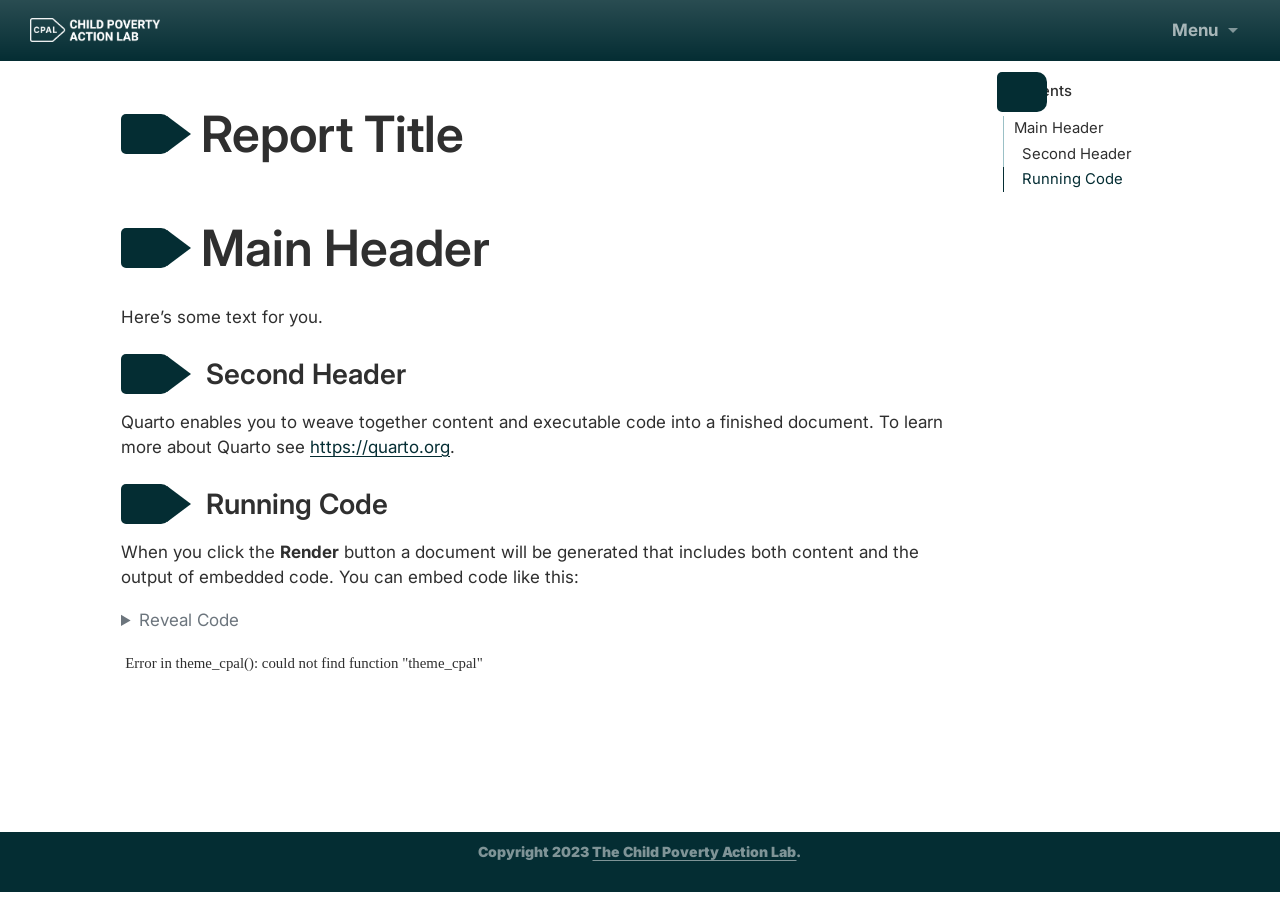
==== docs/citywide.html @ e589d24a "prototype v1 dice-report" ====
<!DOCTYPE html>
<html xmlns="http://www.w3.org/1999/xhtml" lang="en" xml:lang="en"><head>

<meta charset="utf-8">
<meta name="generator" content="quarto-1.4.554">

<meta name="viewport" content="width=device-width, initial-scale=1.0, user-scalable=yes">


<title>Report Title</title>
<style>
code{white-space: pre-wrap;}
span.smallcaps{font-variant: small-caps;}
div.columns{display: flex; gap: min(4vw, 1.5em);}
div.column{flex: auto; overflow-x: auto;}
div.hanging-indent{margin-left: 1.5em; text-indent: -1.5em;}
ul.task-list{list-style: none;}
ul.task-list li input[type="checkbox"] {
  width: 0.8em;
  margin: 0 0.8em 0.2em -1em; /* quarto-specific, see https://github.com/quarto-dev/quarto-cli/issues/4556 */ 
  vertical-align: middle;
}
/* CSS for syntax highlighting */
pre > code.sourceCode { white-space: pre; position: relative; }
pre > code.sourceCode > span { line-height: 1.25; }
pre > code.sourceCode > span:empty { height: 1.2em; }
.sourceCode { overflow: visible; }
code.sourceCode > span { color: inherit; text-decoration: inherit; }
div.sourceCode { margin: 1em 0; }
pre.sourceCode { margin: 0; }
@media screen {
div.sourceCode { overflow: auto; }
}
@media print {
pre > code.sourceCode { white-space: pre-wrap; }
pre > code.sourceCode > span { text-indent: -5em; padding-left: 5em; }
}
pre.numberSource code
  { counter-reset: source-line 0; }
pre.numberSource code > span
  { position: relative; left: -4em; counter-increment: source-line; }
pre.numberSource code > span > a:first-child::before
  { content: counter(source-line);
    position: relative; left: -1em; text-align: right; vertical-align: baseline;
    border: none; display: inline-block;
    -webkit-touch-callout: none; -webkit-user-select: none;
    -khtml-user-select: none; -moz-user-select: none;
    -ms-user-select: none; user-select: none;
    padding: 0 4px; width: 4em;
  }
pre.numberSource { margin-left: 3em;  padding-left: 4px; }
div.sourceCode
  {   }
@media screen {
pre > code.sourceCode > span > a:first-child::before { text-decoration: underline; }
}
</style>


<script src="site_libs/quarto-nav/quarto-nav.js"></script>
<script src="site_libs/clipboard/clipboard.min.js"></script>
<script src="site_libs/quarto-search/autocomplete.umd.js"></script>
<script src="site_libs/quarto-search/fuse.min.js"></script>
<script src="site_libs/quarto-search/quarto-search.js"></script>
<meta name="quarto:offset" content="./">
<link href="./www/images/CPAL_favicon.ico" rel="icon">
<script src="site_libs/quarto-html/quarto.js"></script>
<script src="site_libs/quarto-html/popper.min.js"></script>
<script src="site_libs/quarto-html/tippy.umd.min.js"></script>
<link href="site_libs/quarto-html/tippy.css" rel="stylesheet">
<link href="site_libs/quarto-html/quarto-syntax-highlighting.css" rel="stylesheet" id="quarto-text-highlighting-styles">
<script src="site_libs/bootstrap/bootstrap.min.js"></script>
<link href="site_libs/bootstrap/bootstrap-icons.css" rel="stylesheet">
<link href="site_libs/bootstrap/bootstrap.min.css" rel="stylesheet" id="quarto-bootstrap" data-mode="light">
<script id="quarto-search-options" type="application/json">{
  "location": "navbar",
  "copy-button": false,
  "collapse-after": 3,
  "panel-placement": "end",
  "type": "textbox",
  "limit": 50,
  "keyboard-shortcut": [
    "f",
    "/",
    "s"
  ],
  "language": {
    "search-no-results-text": "No results",
    "search-matching-documents-text": "matching documents",
    "search-copy-link-title": "Copy link to search",
    "search-hide-matches-text": "Hide additional matches",
    "search-more-match-text": "more match in this document",
    "search-more-matches-text": "more matches in this document",
    "search-clear-button-title": "Clear",
    "search-text-placeholder": "",
    "search-detached-cancel-button-title": "Cancel",
    "search-submit-button-title": "Submit",
    "search-label": "Search"
  }
}</script>
<style>html{ scroll-behavior: smooth; }</style>


</head>

<body class="nav-fixed">

<div id="quarto-search-results"></div>
  <header id="quarto-header" class="headroom fixed-top">
    <nav class="navbar navbar-expand " data-bs-theme="dark">
      <div class="navbar-container container-fluid">
      <div class="navbar-brand-container mx-auto">
    <a href="https://github.com/childpovertyactionlab" class="navbar-brand navbar-brand-logo">
    <img src="./www/images/CPAL_Logo_White.png" alt="" class="navbar-logo">
    </a>
  </div>
          <ul class="navbar-nav navbar-nav-scroll ms-auto">
  <li class="nav-item dropdown ">
    <a class="nav-link dropdown-toggle" href="#" id="nav-menu-bmenub" role="button" data-bs-toggle="dropdown" aria-expanded="false">
 <span class="menu-text"><b>Menu<b></b></b></span>
    </a>
    <ul class="dropdown-menu dropdown-menu-end" aria-labelledby="nav-menu-bmenub">    
        <li>
    <a class="dropdown-item" href="./index.html"><i class="bi bi-house-door-fill" role="img">
</i> 
 <span class="dropdown-text">Home</span></a>
  </li>  
        <li>
    <a class="dropdown-item" href="./citywide.html"><i class="bi bi-house-door-fill" role="img">
</i> 
 <span class="dropdown-text">Citywide</span></a>
  </li>  
        <li>
    <a class="dropdown-item" href="./southwestpage.html"><i class="bi bi-house-door-fill" role="img">
</i> 
 <span class="dropdown-text">South West Division</span></a>
  </li>  
        <li>
    <a class="dropdown-item" href="https://github.com/childpovertyactionlab/"><i class="bi bi-github" role="img">
</i> 
 <span class="dropdown-text">Github</span></a>
  </li>  
    </ul>
  </li>
</ul>
          <div class="quarto-navbar-tools">
</div>
            <div id="quarto-search" class="" title="Search"></div>
      </div> <!-- /container-fluid -->
    </nav>
</header>
<!-- content -->
<div id="quarto-content" class="quarto-container page-columns page-rows-contents page-layout-article page-navbar">
<!-- sidebar -->
<!-- margin-sidebar -->
    <div id="quarto-margin-sidebar" class="sidebar margin-sidebar">
        <nav id="TOC" role="doc-toc" class="toc-active">
    <h2 id="toc-title">Contents</h2>
   
  <ul class="collapse">
  <li><a href="#main-header" id="toc-main-header" class="nav-link active" data-scroll-target="#main-header">Main Header</a>
  <ul class="collapse">
  <li><a href="#second-header" id="toc-second-header" class="nav-link" data-scroll-target="#second-header">Second Header</a></li>
  <li><a href="#running-code" id="toc-running-code" class="nav-link" data-scroll-target="#running-code">Running Code</a></li>
  </ul></li>
  </ul>
</nav>
    </div>
<!-- main -->
<main class="content" id="quarto-document-content">

<header id="title-block-header" class="quarto-title-block default">
<div class="quarto-title">
<h1 class="title">Report Title</h1>
</div>



<div class="quarto-title-meta">

    
  
    
  </div>
  


</header>


<section id="main-header" class="level1">
<h1>Main Header</h1>
<p>Here’s some text for you.</p>
<section id="second-header" class="level2">
<h2 data-anchor-id="second-header">Second Header</h2>
<p>Quarto enables you to weave together content and executable code into a finished document. To learn more about Quarto see <a href="https://quarto.org" class="uri">https://quarto.org</a>.</p>
</section>
<section id="running-code" class="level2">
<h2 data-anchor-id="running-code">Running Code</h2>
<p>When you click the <strong>Render</strong> button a document will be generated that includes both content and the output of embedded code. You can embed code like this:</p>
<div class="cell">
<details class="code-fold">
<summary>Reveal Code</summary>
<div class="sourceCode cell-code" id="cb1"><pre class="sourceCode r code-with-copy"><code class="sourceCode r"><span id="cb1-1"><a href="#cb1-1" aria-hidden="true" tabindex="-1"></a><span class="fu">library</span>(ggplot2)</span>
<span id="cb1-2"><a href="#cb1-2" aria-hidden="true" tabindex="-1"></a><span class="fu">library</span>(cpaltemplates)</span>
<span id="cb1-3"><a href="#cb1-3" aria-hidden="true" tabindex="-1"></a><span class="co"># mtcars dataset is natively available in R</span></span>
<span id="cb1-4"><a href="#cb1-4" aria-hidden="true" tabindex="-1"></a><span class="co"># head(mtcars)</span></span>
<span id="cb1-5"><a href="#cb1-5" aria-hidden="true" tabindex="-1"></a> </span>
<span id="cb1-6"><a href="#cb1-6" aria-hidden="true" tabindex="-1"></a><span class="co"># A basic scatterplot with color depending on Species</span></span>
<span id="cb1-7"><a href="#cb1-7" aria-hidden="true" tabindex="-1"></a><span class="fu">ggplot</span>(iris, <span class="fu">aes</span>(<span class="at">x=</span>Sepal.Length, <span class="at">y=</span>Sepal.Width, <span class="at">color=</span>Species)) <span class="sc">+</span> </span>
<span id="cb1-8"><a href="#cb1-8" aria-hidden="true" tabindex="-1"></a>  <span class="fu">geom_point</span>(<span class="at">size=</span><span class="dv">2</span>) <span class="sc">+</span></span>
<span id="cb1-9"><a href="#cb1-9" aria-hidden="true" tabindex="-1"></a>  <span class="fu">theme_cpal</span>() <span class="sc">+</span></span>
<span id="cb1-10"><a href="#cb1-10" aria-hidden="true" tabindex="-1"></a>  <span class="fu">scale_color_cpal</span>(<span class="at">theme =</span> <span class="st">"factor"</span>) <span class="sc">+</span></span>
<span id="cb1-11"><a href="#cb1-11" aria-hidden="true" tabindex="-1"></a>  <span class="fu">labs</span>(<span class="at">title =</span> <span class="st">"Chart Title"</span>)</span></code><button title="Copy to Clipboard" class="code-copy-button"><i class="bi"></i></button></pre></div>
</details>
<div class="cell-output cell-output-error">
<pre><code>Error in theme_cpal(): could not find function "theme_cpal"</code></pre>
</div>
</div>
<b><b>

</b></b></section><b><b>
</b></b></section><b><b>

</b></b></main><b><b> <!-- /main -->
<script id="quarto-html-after-body" type="application/javascript">
window.document.addEventListener("DOMContentLoaded", function (event) {
  const toggleBodyColorMode = (bsSheetEl) => {
    const mode = bsSheetEl.getAttribute("data-mode");
    const bodyEl = window.document.querySelector("body");
    if (mode === "dark") {
      bodyEl.classList.add("quarto-dark");
      bodyEl.classList.remove("quarto-light");
    } else {
      bodyEl.classList.add("quarto-light");
      bodyEl.classList.remove("quarto-dark");
    }
  }
  const toggleBodyColorPrimary = () => {
    const bsSheetEl = window.document.querySelector("link#quarto-bootstrap");
    if (bsSheetEl) {
      toggleBodyColorMode(bsSheetEl);
    }
  }
  toggleBodyColorPrimary();  
  const isCodeAnnotation = (el) => {
    for (const clz of el.classList) {
      if (clz.startsWith('code-annotation-')) {                     
        return true;
      }
    }
    return false;
  }
  const clipboard = new window.ClipboardJS('.code-copy-button', {
    text: function(trigger) {
      const codeEl = trigger.previousElementSibling.cloneNode(true);
      for (const childEl of codeEl.children) {
        if (isCodeAnnotation(childEl)) {
          childEl.remove();
        }
      }
      return codeEl.innerText;
    }
  });
  clipboard.on('success', function(e) {
    // button target
    const button = e.trigger;
    // don't keep focus
    button.blur();
    // flash "checked"
    button.classList.add('code-copy-button-checked');
    var currentTitle = button.getAttribute("title");
    button.setAttribute("title", "Copied!");
    let tooltip;
    if (window.bootstrap) {
      button.setAttribute("data-bs-toggle", "tooltip");
      button.setAttribute("data-bs-placement", "left");
      button.setAttribute("data-bs-title", "Copied!");
      tooltip = new bootstrap.Tooltip(button, 
        { trigger: "manual", 
          customClass: "code-copy-button-tooltip",
          offset: [0, -8]});
      tooltip.show();    
    }
    setTimeout(function() {
      if (tooltip) {
        tooltip.hide();
        button.removeAttribute("data-bs-title");
        button.removeAttribute("data-bs-toggle");
        button.removeAttribute("data-bs-placement");
      }
      button.setAttribute("title", currentTitle);
      button.classList.remove('code-copy-button-checked');
    }, 1000);
    // clear code selection
    e.clearSelection();
  });
    var localhostRegex = new RegExp(/^(?:http|https):\/\/localhost\:?[0-9]*\//);
    var mailtoRegex = new RegExp(/^mailto:/);
      var filterRegex = new RegExp('/' + window.location.host + '/');
    var isInternal = (href) => {
        return filterRegex.test(href) || localhostRegex.test(href) || mailtoRegex.test(href);
    }
    // Inspect non-navigation links and adorn them if external
 	var links = window.document.querySelectorAll('a[href]:not(.nav-link):not(.navbar-brand):not(.toc-action):not(.sidebar-link):not(.sidebar-item-toggle):not(.pagination-link):not(.no-external):not([aria-hidden]):not(.dropdown-item):not(.quarto-navigation-tool)');
    for (var i=0; i<links.length; i++) {
      const link = links[i];
      if (!isInternal(link.href)) {
        // undo the damage that might have been done by quarto-nav.js in the case of
        // links that we want to consider external
        if (link.dataset.originalHref !== undefined) {
          link.href = link.dataset.originalHref;
        }
      }
    }
  function tippyHover(el, contentFn, onTriggerFn, onUntriggerFn) {
    const config = {
      allowHTML: true,
      maxWidth: 500,
      delay: 100,
      arrow: false,
      appendTo: function(el) {
          return el.parentElement;
      },
      interactive: true,
      interactiveBorder: 10,
      theme: 'quarto',
      placement: 'bottom-start',
    };
    if (contentFn) {
      config.content = contentFn;
    }
    if (onTriggerFn) {
      config.onTrigger = onTriggerFn;
    }
    if (onUntriggerFn) {
      config.onUntrigger = onUntriggerFn;
    }
    window.tippy(el, config); 
  }
  const noterefs = window.document.querySelectorAll('a[role="doc-noteref"]');
  for (var i=0; i<noterefs.length; i++) {
    const ref = noterefs[i];
    tippyHover(ref, function() {
      // use id or data attribute instead here
      let href = ref.getAttribute('data-footnote-href') || ref.getAttribute('href');
      try { href = new URL(href).hash; } catch {}
      const id = href.replace(/^#\/?/, "");
      const note = window.document.getElementById(id);
      if (note) {
        return note.innerHTML;
      } else {
        return "";
      }
    });
  }
  const xrefs = window.document.querySelectorAll('a.quarto-xref');
  const processXRef = (id, note) => {
    // Strip column container classes
    const stripColumnClz = (el) => {
      el.classList.remove("page-full", "page-columns");
      if (el.children) {
        for (const child of el.children) {
          stripColumnClz(child);
        }
      }
    }
    stripColumnClz(note)
    if (id === null || id.startsWith('sec-')) {
      // Special case sections, only their first couple elements
      const container = document.createElement("div");
      if (note.children && note.children.length > 2) {
        container.appendChild(note.children[0].cloneNode(true));
        for (let i = 1; i < note.children.length; i++) {
          const child = note.children[i];
          if (child.tagName === "P" && child.innerText === "") {
            continue;
          } else {
            container.appendChild(child.cloneNode(true));
            break;
          }
        }
        if (window.Quarto?.typesetMath) {
          window.Quarto.typesetMath(container);
        }
        return container.innerHTML
      } else {
        if (window.Quarto?.typesetMath) {
          window.Quarto.typesetMath(note);
        }
        return note.innerHTML;
      }
    } else {
      // Remove any anchor links if they are present
      const anchorLink = note.querySelector('a.anchorjs-link');
      if (anchorLink) {
        anchorLink.remove();
      }
      if (window.Quarto?.typesetMath) {
        window.Quarto.typesetMath(note);
      }
      // TODO in 1.5, we should make sure this works without a callout special case
      if (note.classList.contains("callout")) {
        return note.outerHTML;
      } else {
        return note.innerHTML;
      }
    }
  }
  for (var i=0; i<xrefs.length; i++) {
    const xref = xrefs[i];
    tippyHover(xref, undefined, function(instance) {
      instance.disable();
      let url = xref.getAttribute('href');
      let hash = undefined; 
      if (url.startsWith('#')) {
        hash = url;
      } else {
        try { hash = new URL(url).hash; } catch {}
      }
      if (hash) {
        const id = hash.replace(/^#\/?/, "");
        const note = window.document.getElementById(id);
        if (note !== null) {
          try {
            const html = processXRef(id, note.cloneNode(true));
            instance.setContent(html);
          } finally {
            instance.enable();
            instance.show();
          }
        } else {
          // See if we can fetch this
          fetch(url.split('#')[0])
          .then(res => res.text())
          .then(html => {
            const parser = new DOMParser();
            const htmlDoc = parser.parseFromString(html, "text/html");
            const note = htmlDoc.getElementById(id);
            if (note !== null) {
              const html = processXRef(id, note);
              instance.setContent(html);
            } 
          }).finally(() => {
            instance.enable();
            instance.show();
          });
        }
      } else {
        // See if we can fetch a full url (with no hash to target)
        // This is a special case and we should probably do some content thinning / targeting
        fetch(url)
        .then(res => res.text())
        .then(html => {
          const parser = new DOMParser();
          const htmlDoc = parser.parseFromString(html, "text/html");
          const note = htmlDoc.querySelector('main.content');
          if (note !== null) {
            // This should only happen for chapter cross references
            // (since there is no id in the URL)
            // remove the first header
            if (note.children.length > 0 && note.children[0].tagName === "HEADER") {
              note.children[0].remove();
            }
            const html = processXRef(null, note);
            instance.setContent(html);
          } 
        }).finally(() => {
          instance.enable();
          instance.show();
        });
      }
    }, function(instance) {
    });
  }
      let selectedAnnoteEl;
      const selectorForAnnotation = ( cell, annotation) => {
        let cellAttr = 'data-code-cell="' + cell + '"';
        let lineAttr = 'data-code-annotation="' +  annotation + '"';
        const selector = 'span[' + cellAttr + '][' + lineAttr + ']';
        return selector;
      }
      const selectCodeLines = (annoteEl) => {
        const doc = window.document;
        const targetCell = annoteEl.getAttribute("data-target-cell");
        const targetAnnotation = annoteEl.getAttribute("data-target-annotation");
        const annoteSpan = window.document.querySelector(selectorForAnnotation(targetCell, targetAnnotation));
        const lines = annoteSpan.getAttribute("data-code-lines").split(",");
        const lineIds = lines.map((line) => {
          return targetCell + "-" + line;
        })
        let top = null;
        let height = null;
        let parent = null;
        if (lineIds.length > 0) {
            //compute the position of the single el (top and bottom and make a div)
            const el = window.document.getElementById(lineIds[0]);
            top = el.offsetTop;
            height = el.offsetHeight;
            parent = el.parentElement.parentElement;
          if (lineIds.length > 1) {
            const lastEl = window.document.getElementById(lineIds[lineIds.length - 1]);
            const bottom = lastEl.offsetTop + lastEl.offsetHeight;
            height = bottom - top;
          }
          if (top !== null && height !== null && parent !== null) {
            // cook up a div (if necessary) and position it 
            let div = window.document.getElementById("code-annotation-line-highlight");
            if (div === null) {
              div = window.document.createElement("div");
              div.setAttribute("id", "code-annotation-line-highlight");
              div.style.position = 'absolute';
              parent.appendChild(div);
            }
            div.style.top = top - 2 + "px";
            div.style.height = height + 4 + "px";
            div.style.left = 0;
            let gutterDiv = window.document.getElementById("code-annotation-line-highlight-gutter");
            if (gutterDiv === null) {
              gutterDiv = window.document.createElement("div");
              gutterDiv.setAttribute("id", "code-annotation-line-highlight-gutter");
              gutterDiv.style.position = 'absolute';
              const codeCell = window.document.getElementById(targetCell);
              const gutter = codeCell.querySelector('.code-annotation-gutter');
              gutter.appendChild(gutterDiv);
            }
            gutterDiv.style.top = top - 2 + "px";
            gutterDiv.style.height = height + 4 + "px";
          }
          selectedAnnoteEl = annoteEl;
        }
      };
      const unselectCodeLines = () => {
        const elementsIds = ["code-annotation-line-highlight", "code-annotation-line-highlight-gutter"];
        elementsIds.forEach((elId) => {
          const div = window.document.getElementById(elId);
          if (div) {
            div.remove();
          }
        });
        selectedAnnoteEl = undefined;
      };
        // Handle positioning of the toggle
    window.addEventListener(
      "resize",
      throttle(() => {
        elRect = undefined;
        if (selectedAnnoteEl) {
          selectCodeLines(selectedAnnoteEl);
        }
      }, 10)
    );
    function throttle(fn, ms) {
    let throttle = false;
    let timer;
      return (...args) => {
        if(!throttle) { // first call gets through
            fn.apply(this, args);
            throttle = true;
        } else { // all the others get throttled
            if(timer) clearTimeout(timer); // cancel #2
            timer = setTimeout(() => {
              fn.apply(this, args);
              timer = throttle = false;
            }, ms);
        }
      };
    }
      // Attach click handler to the DT
      const annoteDls = window.document.querySelectorAll('dt[data-target-cell]');
      for (const annoteDlNode of annoteDls) {
        annoteDlNode.addEventListener('click', (event) => {
          const clickedEl = event.target;
          if (clickedEl !== selectedAnnoteEl) {
            unselectCodeLines();
            const activeEl = window.document.querySelector('dt[data-target-cell].code-annotation-active');
            if (activeEl) {
              activeEl.classList.remove('code-annotation-active');
            }
            selectCodeLines(clickedEl);
            clickedEl.classList.add('code-annotation-active');
          } else {
            // Unselect the line
            unselectCodeLines();
            clickedEl.classList.remove('code-annotation-active');
          }
        });
      }
  const findCites = (el) => {
    const parentEl = el.parentElement;
    if (parentEl) {
      const cites = parentEl.dataset.cites;
      if (cites) {
        return {
          el,
          cites: cites.split(' ')
        };
      } else {
        return findCites(el.parentElement)
      }
    } else {
      return undefined;
    }
  };
  var bibliorefs = window.document.querySelectorAll('a[role="doc-biblioref"]');
  for (var i=0; i<bibliorefs.length; i++) {
    const ref = bibliorefs[i];
    const citeInfo = findCites(ref);
    if (citeInfo) {
      tippyHover(citeInfo.el, function() {
        var popup = window.document.createElement('div');
        citeInfo.cites.forEach(function(cite) {
          var citeDiv = window.document.createElement('div');
          citeDiv.classList.add('hanging-indent');
          citeDiv.classList.add('csl-entry');
          var biblioDiv = window.document.getElementById('ref-' + cite);
          if (biblioDiv) {
            citeDiv.innerHTML = biblioDiv.innerHTML;
          }
          popup.appendChild(citeDiv);
        });
        return popup.innerHTML;
      });
    }
  }
});
</script>
</b></b></div><b><b> <!-- /content -->
<footer class="footer">
  <div class="nav-footer">
    <div class="nav-footer-left">
      &nbsp;
    </div>   
    <div class="nav-footer-center">
<p>Copyright 2023 <b><a href="https://childpovertyactionlab.org/">The Child Poverty Action Lab</a>.</b></p>
</div>
    <div class="nav-footer-right">
      &nbsp;
    </div>
  </div>
</footer>




</b></b><script src="site_libs/quarto-html/zenscroll-min.js"></script>
</body></html>
---- docs/site_libs/quarto-html/tippy.css ----
.tippy-box[data-animation=fade][data-state=hidden]{opacity:0}[data-tippy-root]{max-width:calc(100vw - 10px)}.tippy-box{position:relative;background-color:#333;color:#fff;border-radius:4px;font-size:14px;line-height:1.4;white-space:normal;outline:0;transition-property:transform,visibility,opacity}.tippy-box[data-placement^=top]>.tippy-arrow{bottom:0}.tippy-box[data-placement^=top]>.tippy-arrow:before{bottom:-7px;left:0;border-width:8px 8px 0;border-top-color:initial;transform-origin:center top}.tippy-box[data-placement^=bottom]>.tippy-arrow{top:0}.tippy-box[data-placement^=bottom]>.tippy-arrow:before{top:-7px;left:0;border-width:0 8px 8px;border-bottom-color:initial;transform-origin:center bottom}.tippy-box[data-placement^=left]>.tippy-arrow{right:0}.tippy-box[data-placement^=left]>.tippy-arrow:before{border-width:8px 0 8px 8px;border-left-color:initial;right:-7px;transform-origin:center left}.tippy-box[data-placement^=right]>.tippy-arrow{left:0}.tippy-box[data-placement^=right]>.tippy-arrow:before{left:-7px;border-width:8px 8px 8px 0;border-right-color:initial;transform-origin:center right}.tippy-box[data-inertia][data-state=visible]{transition-timing-function:cubic-bezier(.54,1.5,.38,1.11)}.tippy-arrow{width:16px;height:16px;color:#333}.tippy-arrow:before{content:"";position:absolute;border-color:transparent;border-style:solid}.tippy-content{position:relative;padding:5px 9px;z-index:1}
---- docs/site_libs/quarto-html/quarto-syntax-highlighting.css ----
/* quarto syntax highlight colors */
:root {
  --quarto-hl-ot-color: #003B4F;
  --quarto-hl-at-color: #657422;
  --quarto-hl-ss-color: #20794D;
  --quarto-hl-an-color: #5E5E5E;
  --quarto-hl-fu-color: #4758AB;
  --quarto-hl-st-color: #20794D;
  --quarto-hl-cf-color: #003B4F;
  --quarto-hl-op-color: #5E5E5E;
  --quarto-hl-er-color: #AD0000;
  --quarto-hl-bn-color: #AD0000;
  --quarto-hl-al-color: #AD0000;
  --quarto-hl-va-color: #111111;
  --quarto-hl-bu-color: inherit;
  --quarto-hl-ex-color: inherit;
  --quarto-hl-pp-color: #AD0000;
  --quarto-hl-in-color: #5E5E5E;
  --quarto-hl-vs-color: #20794D;
  --quarto-hl-wa-color: #5E5E5E;
  --quarto-hl-do-color: #5E5E5E;
  --quarto-hl-im-color: #00769E;
  --quarto-hl-ch-color: #20794D;
  --quarto-hl-dt-color: #AD0000;
  --quarto-hl-fl-color: #AD0000;
  --quarto-hl-co-color: #5E5E5E;
  --quarto-hl-cv-color: #5E5E5E;
  --quarto-hl-cn-color: #8f5902;
  --quarto-hl-sc-color: #5E5E5E;
  --quarto-hl-dv-color: #AD0000;
  --quarto-hl-kw-color: #003B4F;
}

/* other quarto variables */
:root {
  --quarto-font-monospace: "Fira Code";
}

pre > code.sourceCode > span {
  color: #003B4F;
}

code span {
  color: #003B4F;
}

code.sourceCode > span {
  color: #003B4F;
}

div.sourceCode,
div.sourceCode pre.sourceCode {
  color: #003B4F;
}

code span.ot {
  color: #003B4F;
  font-style: inherit;
}

code span.at {
  color: #657422;
  font-style: inherit;
}

code span.ss {
  color: #20794D;
  font-style: inherit;
}

code span.an {
  color: #5E5E5E;
  font-style: inherit;
}

code span.fu {
  color: #4758AB;
  font-style: inherit;
}

code span.st {
  color: #20794D;
  font-style: inherit;
}

code span.cf {
  color: #003B4F;
  font-style: inherit;
}

code span.op {
  color: #5E5E5E;
  font-style: inherit;
}

code span.er {
  color: #AD0000;
  font-style: inherit;
}

code span.bn {
  color: #AD0000;
  font-style: inherit;
}

code span.al {
  color: #AD0000;
  font-style: inherit;
}

code span.va {
  color: #111111;
  font-style: inherit;
}

code span.bu {
  font-style: inherit;
}

code span.ex {
  font-style: inherit;
}

code span.pp {
  color: #AD0000;
  font-style: inherit;
}

code span.in {
  color: #5E5E5E;
  font-style: inherit;
}

code span.vs {
  color: #20794D;
  font-style: inherit;
}

code span.wa {
  color: #5E5E5E;
  font-style: italic;
}

code span.do {
  color: #5E5E5E;
  font-style: italic;
}

code span.im {
  color: #00769E;
  font-style: inherit;
}

code span.ch {
  color: #20794D;
  font-style: inherit;
}

code span.dt {
  color: #AD0000;
  font-style: inherit;
}

code span.fl {
  color: #AD0000;
  font-style: inherit;
}

code span.co {
  color: #5E5E5E;
  font-style: inherit;
}

code span.cv {
  color: #5E5E5E;
  font-style: italic;
}

code span.cn {
  color: #8f5902;
  font-style: inherit;
}

code span.sc {
  color: #5E5E5E;
  font-style: inherit;
}

code span.dv {
  color: #AD0000;
  font-style: inherit;
}

code span.kw {
  color: #003B4F;
  font-style: inherit;
}

.prevent-inlining {
  content: "</";
}

/*# sourceMappingURL=debc5d5d77c3f9108843748ff7464032.css.map */
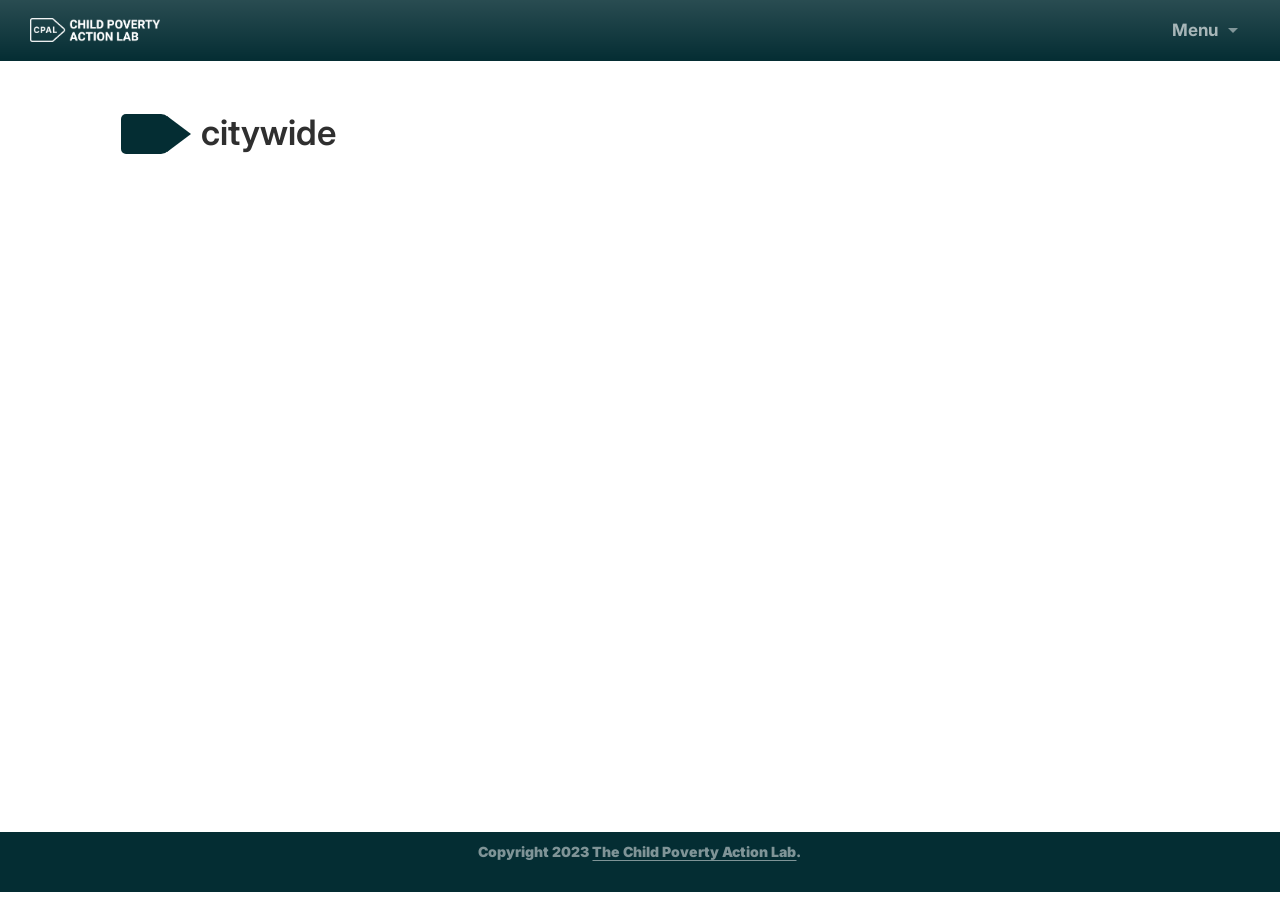
==== commit 0425fa5f: "dice-report prototype V3 Functional index page, added "Community Observations" section, photos custo" ====
--- a/docs/citywide.html
+++ b/docs/citywide.html
@@ -7,7 +7,7 @@
 <meta name="viewport" content="width=device-width, initial-scale=1.0, user-scalable=yes">
 
 
-<title>Report Title</title>
+<title>citywide</title>
 <style>
 code{white-space: pre-wrap;}
 span.smallcaps{font-variant: small-caps;}
@@ -19,40 +19,6 @@
   width: 0.8em;
   margin: 0 0.8em 0.2em -1em; /* quarto-specific, see https://github.com/quarto-dev/quarto-cli/issues/4556 */ 
   vertical-align: middle;
-}
-/* CSS for syntax highlighting */
-pre > code.sourceCode { white-space: pre; position: relative; }
-pre > code.sourceCode > span { line-height: 1.25; }
-pre > code.sourceCode > span:empty { height: 1.2em; }
-.sourceCode { overflow: visible; }
-code.sourceCode > span { color: inherit; text-decoration: inherit; }
-div.sourceCode { margin: 1em 0; }
-pre.sourceCode { margin: 0; }
-@media screen {
-div.sourceCode { overflow: auto; }
-}
-@media print {
-pre > code.sourceCode { white-space: pre-wrap; }
-pre > code.sourceCode > span { text-indent: -5em; padding-left: 5em; }
-}
-pre.numberSource code
-  { counter-reset: source-line 0; }
-pre.numberSource code > span
-  { position: relative; left: -4em; counter-increment: source-line; }
-pre.numberSource code > span > a:first-child::before
-  { content: counter(source-line);
-    position: relative; left: -1em; text-align: right; vertical-align: baseline;
-    border: none; display: inline-block;
-    -webkit-touch-callout: none; -webkit-user-select: none;
-    -khtml-user-select: none; -moz-user-select: none;
-    -ms-user-select: none; user-select: none;
-    padding: 0 4px; width: 4em;
-  }
-pre.numberSource { margin-left: 3em;  padding-left: 4px; }
-div.sourceCode
-  {   }
-@media screen {
-pre > code.sourceCode > span > a:first-child::before { text-decoration: underline; }
 }
 </style>
 
@@ -136,6 +102,31 @@
  <span class="dropdown-text">South West Division</span></a>
   </li>  
         <li>
+    <a class="dropdown-item" href="./northwestpage.html"><i class="bi bi-house-door-fill" role="img">
+</i> 
+ <span class="dropdown-text">North West Division</span></a>
+  </li>  
+        <li>
+    <a class="dropdown-item" href="./northeastpage.html"><i class="bi bi-house-door-fill" role="img">
+</i> 
+ <span class="dropdown-text">North East Division</span></a>
+  </li>  
+        <li>
+    <a class="dropdown-item" href="./northcentralpage.html"><i class="bi bi-house-door-fill" role="img">
+</i> 
+ <span class="dropdown-text">North Central Division</span></a>
+  </li>  
+        <li>
+    <a class="dropdown-item" href="./southeastpage.html"><i class="bi bi-house-door-fill" role="img">
+</i> 
+ <span class="dropdown-text">South East Division</span></a>
+  </li>  
+        <li>
+    <a class="dropdown-item" href="./southcentralpage.html"><i class="bi bi-house-door-fill" role="img">
+</i> 
+ <span class="dropdown-text">South Central Division</span></a>
+  </li>  
+        <li>
     <a class="dropdown-item" href="https://github.com/childpovertyactionlab/"><i class="bi bi-github" role="img">
 </i> 
  <span class="dropdown-text">Github</span></a>
@@ -154,24 +145,14 @@
 <!-- sidebar -->
 <!-- margin-sidebar -->
     <div id="quarto-margin-sidebar" class="sidebar margin-sidebar">
-        <nav id="TOC" role="doc-toc" class="toc-active">
-    <h2 id="toc-title">Contents</h2>
-   
-  <ul class="collapse">
-  <li><a href="#main-header" id="toc-main-header" class="nav-link active" data-scroll-target="#main-header">Main Header</a>
-  <ul class="collapse">
-  <li><a href="#second-header" id="toc-second-header" class="nav-link" data-scroll-target="#second-header">Second Header</a></li>
-  <li><a href="#running-code" id="toc-running-code" class="nav-link" data-scroll-target="#running-code">Running Code</a></li>
-  </ul></li>
-  </ul>
-</nav>
+        
     </div>
 <!-- main -->
 <main class="content" id="quarto-document-content">
 
 <header id="title-block-header" class="quarto-title-block default">
 <div class="quarto-title">
-<h1 class="title">Report Title</h1>
+<h1 class="title">citywide</h1>
 </div>
 
 
@@ -188,39 +169,117 @@
 </header>
 
 
-<section id="main-header" class="level1">
-<h1>Main Header</h1>
-<p>Here’s some text for you.</p>
-<section id="second-header" class="level2">
-<h2 data-anchor-id="second-header">Second Header</h2>
-<p>Quarto enables you to weave together content and executable code into a finished document. To learn more about Quarto see <a href="https://quarto.org" class="uri">https://quarto.org</a>.</p>
-</section>
-<section id="running-code" class="level2">
-<h2 data-anchor-id="running-code">Running Code</h2>
-<p>When you click the <strong>Render</strong> button a document will be generated that includes both content and the output of embedded code. You can embed code like this:</p>
-<div class="cell">
-<details class="code-fold">
-<summary>Reveal Code</summary>
-<div class="sourceCode cell-code" id="cb1"><pre class="sourceCode r code-with-copy"><code class="sourceCode r"><span id="cb1-1"><a href="#cb1-1" aria-hidden="true" tabindex="-1"></a><span class="fu">library</span>(ggplot2)</span>
-<span id="cb1-2"><a href="#cb1-2" aria-hidden="true" tabindex="-1"></a><span class="fu">library</span>(cpaltemplates)</span>
-<span id="cb1-3"><a href="#cb1-3" aria-hidden="true" tabindex="-1"></a><span class="co"># mtcars dataset is natively available in R</span></span>
-<span id="cb1-4"><a href="#cb1-4" aria-hidden="true" tabindex="-1"></a><span class="co"># head(mtcars)</span></span>
-<span id="cb1-5"><a href="#cb1-5" aria-hidden="true" tabindex="-1"></a> </span>
-<span id="cb1-6"><a href="#cb1-6" aria-hidden="true" tabindex="-1"></a><span class="co"># A basic scatterplot with color depending on Species</span></span>
-<span id="cb1-7"><a href="#cb1-7" aria-hidden="true" tabindex="-1"></a><span class="fu">ggplot</span>(iris, <span class="fu">aes</span>(<span class="at">x=</span>Sepal.Length, <span class="at">y=</span>Sepal.Width, <span class="at">color=</span>Species)) <span class="sc">+</span> </span>
-<span id="cb1-8"><a href="#cb1-8" aria-hidden="true" tabindex="-1"></a>  <span class="fu">geom_point</span>(<span class="at">size=</span><span class="dv">2</span>) <span class="sc">+</span></span>
-<span id="cb1-9"><a href="#cb1-9" aria-hidden="true" tabindex="-1"></a>  <span class="fu">theme_cpal</span>() <span class="sc">+</span></span>
-<span id="cb1-10"><a href="#cb1-10" aria-hidden="true" tabindex="-1"></a>  <span class="fu">scale_color_cpal</span>(<span class="at">theme =</span> <span class="st">"factor"</span>) <span class="sc">+</span></span>
-<span id="cb1-11"><a href="#cb1-11" aria-hidden="true" tabindex="-1"></a>  <span class="fu">labs</span>(<span class="at">title =</span> <span class="st">"Chart Title"</span>)</span></code><button title="Copy to Clipboard" class="code-copy-button"><i class="bi"></i></button></pre></div>
-</details>
-<div class="cell-output cell-output-error">
-<pre><code>Error in theme_cpal(): could not find function "theme_cpal"</code></pre>
+<meta charset="UTF-8">
+<meta name="viewport" content="width=device-width, initial-scale=1.0">
+<title>Carousel Photo Gallery</title>
+<style>
+  .carousel-container {
+    display: flex;
+    justify-content: center;
+    align-items: center;
+    overflow: hidden;
+    width: 80%;
+    margin: auto;
+    position: relative;
+  }
+
+  .carousel {
+    display: flex;
+    transition: transform 0.5s ease-in-out;
+  }
+
+  .carousel-item {
+    min-width: 50%;
+    box-sizing: border-box;
+    padding: 10px;
+  }
+
+  .carousel-item img {
+    width: 100%;
+    border-radius: 10px;
+  }
+
+  .arrow {
+    position: absolute;
+    top: 50%;
+    transform: translateY(-50%);
+    background-color: rgba(0, 0, 0, 0.5);
+    color: white;
+    border: none;
+    font-size: 2rem;
+    cursor: pointer;
+    z-index: 1;
+  }
+
+  .arrow.left {
+    left: 10px;
+  }
+
+  .arrow.right {
+    right: 10px;
+  }
+</style>
+
+
+
+<div class="carousel-container">
+  <button class="arrow left" onclick="prevSlide()">‹</button>
+  <div class="carousel" id="carousel">
+    <div class="carousel-item">
+      <img src="before1.jpg" alt="Before 1">
+    </div>
+    <div class="carousel-item">
+      <img src="after1.jpg" alt="After 1">
+    </div>
+    <div class="carousel-item">
+      <img src="before2.jpg" alt="Before 2">
+    </div>
+    <div class="carousel-item">
+      <img src="after2.jpg" alt="After 2">
+    </div>
+    <!-- Add more items as needed -->
+  </div>
+  <button class="arrow right" onclick="nextSlide()">›</button>
 </div>
-</div>
+
+<script>
+  let currentIndex = 0;
+
+  function showSlide(index) {
+    const carousel = document.getElementById('carousel');
+    const totalItems = carousel.children.length;
+    const slideWidth = carousel.children[0].offsetWidth;
+
+    currentIndex = (index + totalItems) % totalItems;
+
+    carousel.style.transform = `translateX(${-currentIndex * slideWidth}px)`;
+  }
+
+  function nextSlide() {
+    showSlide(currentIndex + 2);
+  }
+
+  function prevSlide() {
+    showSlide(currentIndex - 2);
+  }
+
+  function autoScroll() {
+    nextSlide();
+    setTimeout(autoScroll, 3000);
+  }
+
+  window.onload = function() {
+    autoScroll();
+  };
+</script>
+
+
+
+
+
+
 <b><b>
 
-</b></b></section><b><b>
-</b></b></section><b><b>
 
 </b></b></main><b><b> <!-- /main -->
 <script id="quarto-html-after-body" type="application/javascript">
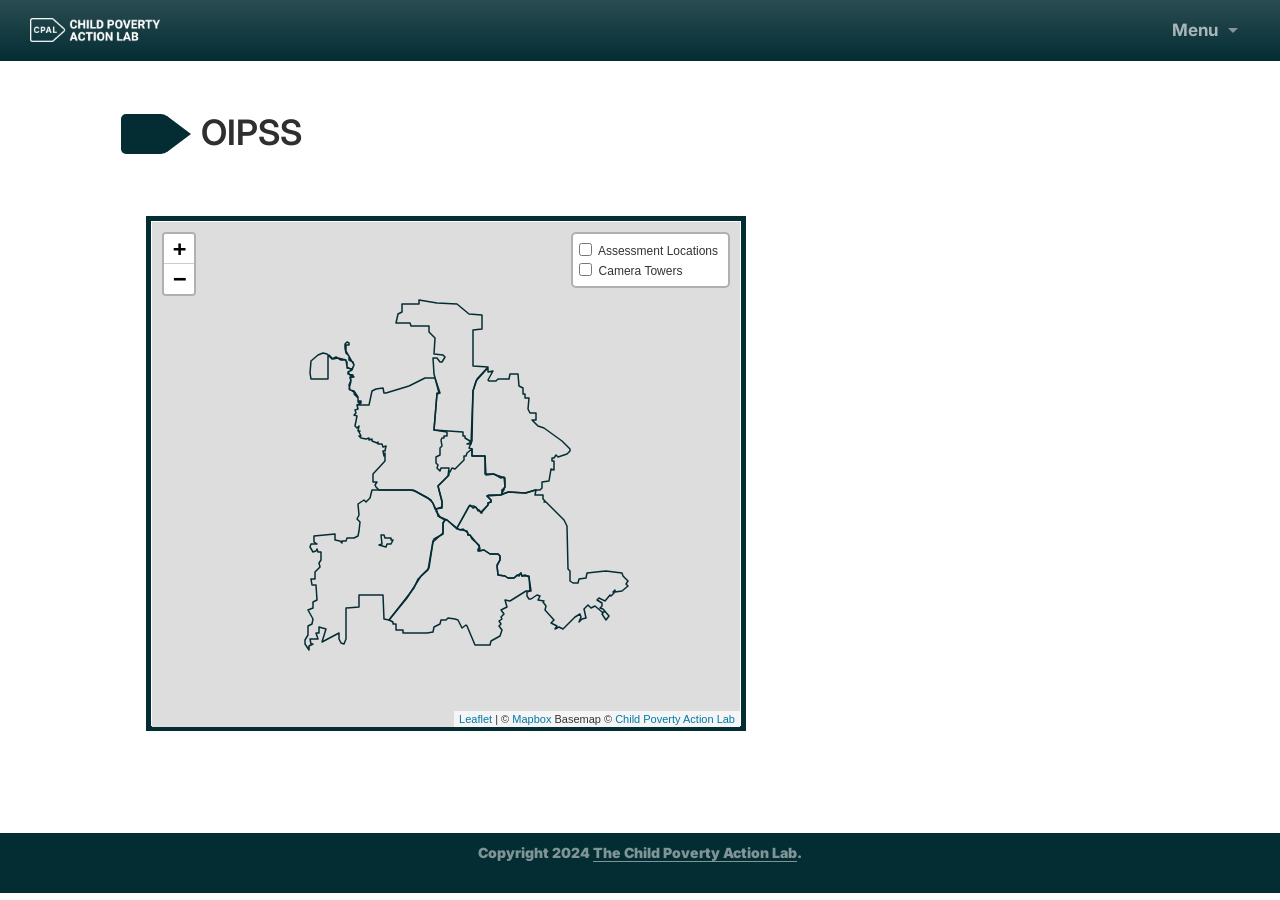
==== commit 4cf0055f: "dice-report prototype V4 Index page completed, Community Needs Assessments added to division pages. " ====
--- a/docs/citywide.html
+++ b/docs/citywide.html
@@ -7,7 +7,7 @@
 <meta name="viewport" content="width=device-width, initial-scale=1.0, user-scalable=yes">
 
 
-<title>citywide</title>
+<title>OIPSS</title>
 <style>
 code{white-space: pre-wrap;}
 span.smallcaps{font-variant: small-caps;}
@@ -65,6 +65,32 @@
   }
 }</script>
 <style>html{ scroll-behavior: smooth; }</style>
+<link href="site_libs/htmltools-fill-0.5.8.1/fill.css" rel="stylesheet">
+
+<script src="site_libs/htmlwidgets-1.6.4/htmlwidgets.js"></script>
+
+<script src="site_libs/jquery-3.6.0/jquery-3.6.0.min.js"></script>
+
+<link href="site_libs/leaflet-1.3.1/leaflet.css" rel="stylesheet">
+
+<script src="site_libs/leaflet-1.3.1/leaflet.js"></script>
+
+<link href="site_libs/leafletfix-1.0.0/leafletfix.css" rel="stylesheet">
+
+<script src="site_libs/proj4-2.6.2/proj4.min.js"></script>
+
+<script src="site_libs/Proj4Leaflet-1.0.1/proj4leaflet.js"></script>
+
+<link href="site_libs/rstudio_leaflet-1.3.1/rstudio_leaflet.css" rel="stylesheet">
+
+<script src="site_libs/leaflet-binding-2.2.2/leaflet.js"></script>
+
+<link href="site_libs/leaflet-awesomemarkers-2.0.3/leaflet.awesome-markers.css" rel="stylesheet">
+
+<script src="site_libs/leaflet-awesomemarkers-2.0.3/leaflet.awesome-markers.min.js"></script>
+
+<link href="site_libs/fontawesome-4.7.0/font-awesome.min.css" rel="stylesheet">
+
 
 
 </head>
@@ -89,12 +115,12 @@
         <li>
     <a class="dropdown-item" href="./index.html"><i class="bi bi-house-door-fill" role="img">
 </i> 
- <span class="dropdown-text">Home</span></a>
+ <span class="dropdown-text">Citywide</span></a>
   </li>  
         <li>
     <a class="dropdown-item" href="./citywide.html"><i class="bi bi-house-door-fill" role="img">
 </i> 
- <span class="dropdown-text">Citywide</span></a>
+ <span class="dropdown-text">OIPSS</span></a>
   </li>  
         <li>
     <a class="dropdown-item" href="./southwestpage.html"><i class="bi bi-house-door-fill" role="img">
@@ -152,7 +178,7 @@
 
 <header id="title-block-header" class="quarto-title-block default">
 <div class="quarto-title">
-<h1 class="title">citywide</h1>
+<h1 class="title">OIPSS</h1>
 </div>
 
 
@@ -169,115 +195,28 @@
 </header>
 
 
-<meta charset="UTF-8">
-<meta name="viewport" content="width=device-width, initial-scale=1.0">
-<title>Carousel Photo Gallery</title>
 <style>
-  .carousel-container {
-    display: flex;
-    justify-content: center;
-    align-items: center;
-    overflow: hidden;
-    width: 80%;
-    margin: auto;
-    position: relative;
-  }
-
-  .carousel {
-    display: flex;
-    transition: transform 0.5s ease-in-out;
-  }
-
-  .carousel-item {
-    min-width: 50%;
-    box-sizing: border-box;
-    padding: 10px;
-  }
-
-  .carousel-item img {
-    width: 100%;
-    border-radius: 10px;
-  }
-
-  .arrow {
-    position: absolute;
-    top: 50%;
-    transform: translateY(-50%);
-    background-color: rgba(0, 0, 0, 0.5);
-    color: white;
-    border: none;
-    font-size: 2rem;
-    cursor: pointer;
-    z-index: 1;
-  }
-
-  .arrow.left {
-    left: 10px;
-  }
-
-  .arrow.right {
-    right: 10px;
-  }
+  .map-container, .graph-container {
+      position: relative;
+      display: inline-block;
+      border: 5px solid #042d33;
+      padding: 1px;
+      margin: 25px;
+      width: 600px;  /* Set the desired width */
+      height: 515px; /* Set the desired height */
+  }
+    
 </style>
-
-
-
-<div class="carousel-container">
-  <button class="arrow left" onclick="prevSlide()">‹</button>
-  <div class="carousel" id="carousel">
-    <div class="carousel-item">
-      <img src="before1.jpg" alt="Before 1">
-    </div>
-    <div class="carousel-item">
-      <img src="after1.jpg" alt="After 1">
-    </div>
-    <div class="carousel-item">
-      <img src="before2.jpg" alt="Before 2">
-    </div>
-    <div class="carousel-item">
-      <img src="after2.jpg" alt="After 2">
-    </div>
-    <!-- Add more items as needed -->
-  </div>
-  <button class="arrow right" onclick="nextSlide()">›</button>
+<div class="g-col-6">
+<div class="map-container">
+<div class="cell">
+<div class="cell-output-display">
+<div class="leaflet html-widget html-fill-item" id="htmlwidget-ed9ae96738d1e6370c07" style="width:100%;height:505px;"></div>
+<script type="application/json" data-for="htmlwidget-ed9ae96738d1e6370c07">{"x":{"options":{"crs":{"crsClass":"L.CRS.EPSG3857","code":null,"proj4def":null,"projectedBounds":null,"options":{}}},"calls":[{"method":"addTiles","args":["https://api.mapbox.com/styles/v1/michaelcpal/clqzkwbw800sw01nv90032l7z/tiles/256/{z}/{x}/{y}@2x?access_token=pk.eyJ1IjoibWljaGFlbGNwYWwiLCJhIjoiY2tnMmI5ejgyMDFhZDJxdDNqZjV4cmJ1aiJ9.Wy-HsM9Q6hyabrmIezakbQ",null,null,{"minZoom":0,"maxZoom":18,"tileSize":256,"subdomains":"abc","errorTileUrl":"","tms":false,"noWrap":false,"zoomOffset":0,"zoomReverse":false,"opacity":1,"zIndex":1,"detectRetina":false,"attribution":"© <a href='https://www.mapbox.com/map-feedback/'>Mapbox<\/a> Basemap © <a href='https://childpovertyactionlab.org/'>Child Poverty Action Lab<\/a>"}]},{"method":"addPolygons","args":[[[[{"lng":[-96.77039805159617,-96.77014512663938,-96.77006278515213,-96.77006638216348,-96.7701453615031,-96.77015510895984,-96.77025532301376,-96.77015600203585,-96.77001589823452,-96.77015469666698,-96.77008271870378,-96.77007791891612,-96.77007814506474,-96.77007819623022,-96.77008184782912,-96.77009483141504,-96.77009280691362,-96.76824065713872,-96.76788817237578,-96.7677383942972,-96.76565189656395,-96.76546590300001,-96.76445406388758,-96.76414395231191,-96.76343425939604,-96.76243629077955,-96.76147285823603,-96.76027266971887,-96.75901401837143,-96.75826743112154,-96.75514902781826,-96.75447823547744,-96.75308866156892,-96.75298525320792,-96.75298320990504,-96.75296912808855,-96.75296410292115,-96.75291418759753,-96.75292662698952,-96.75293400395948,-96.75293438003389,-96.75293614886769,-96.75293277643119,-96.75292593004697,-96.75291750023746,-96.75289835918753,-96.75285394498022,-96.75284609559763,-96.7528613061813,-96.75286074329068,-96.75287642293189,-96.75288619583766,-96.75288494499422,-96.75288164674059,-96.7528948750175,-96.75289476816972,-96.75289462606985,-96.75290707514867,-96.75291435272108,-96.75291024166233,-96.75291022195186,-96.75290235573215,-96.75290208015112,-96.75290181044711,-96.75286713937872,-96.75288136302056,-96.752866053256,-96.75287067997975,-96.75290772300768,-96.75291269719828,-96.75292686225703,-96.75294029626188,-96.75298107985894,-96.75299490930638,-96.75300198622188,-96.75300764867545,-96.75300826655946,-96.75299510935868,-96.75297503358183,-96.75295493192223,-96.75292793704234,-96.75288801167214,-96.75282484074626,-96.75271601526077,-96.75262504560988,-96.7524718027649,-96.75219221625596,-96.7521400107656,-96.7520936871816,-96.75193329452824,-96.75181037268915,-96.75172093082823,-96.75164065365325,-96.75158421133186,-96.75150426298957,-96.75143380128416,-96.75137716970403,-96.75131093973071,-96.75115083579374,-96.75108469205428,-96.75099065895876,-96.7509129209563,-96.7507470687589,-96.7505953157487,-96.75040662675913,-96.75025367634623,-96.75008380757851,-96.74992464988898,-96.74974434068342,-96.7495919591809,-96.74942106351521,-96.74929162591215,-96.74892327815489,-96.7465736475833,-96.74442007329917,-96.74385429373609,-96.74340804950032,-96.74312287852753,-96.7429572175094,-96.74269174178588,-96.74245899867482,-96.742230364341,-96.74199680588731,-96.74002991098675,-96.7385292286726,-96.73829974979451,-96.73799421959137,-96.73753817248814,-96.73652187186529,-96.73605311261061,-96.73581309138613,-96.73556170864303,-96.73531010573224,-96.73508229183228,-96.73489906370285,-96.73459003009788,-96.73433938739187,-96.73407572800181,-96.73385871851585,-96.73360709893738,-96.73336722914205,-96.7330467315028,-96.73273866226612,-96.73238768756227,-96.73229594351882,-96.73207975144041,-96.73183392710318,-96.73154027014247,-96.73111872380123,-96.73074540012799,-96.73038889649044,-96.7302518196479,-96.73016984537335,-96.7301022940279,-96.7300353107473,-96.72987368942957,-96.72970601243294,-96.72957438180349,-96.72945431541253,-96.72895009696749,-96.72876383227607,-96.72863993648487,-96.72847719583893,-96.72827541579841,-96.72809090540424,-96.72798097694637,-96.72788137792674,-96.72752210402082,-96.72679094859576,-96.72683936818443,-96.72662171111655,-96.72653625815256,-96.72644034220961,-96.72627088169561,-96.72626039373901,-96.72623962717685,-96.72622819711042,-96.72621314356866,-96.72583886831922,-96.72577126092298,-96.72544733732686,-96.72534196956376,-96.72525094409488,-96.72520495260572,-96.72514031304323,-96.72516017060843,-96.72516750102436,-96.72523763381818,-96.72533502249009,-96.72565406954475,-96.72590122975659,-96.72620002588847,-96.72632331192511,-96.72635568309816,-96.72635601825138,-96.72632307038975,-96.72621883578813,-96.72607628925533,-96.72581633739956,-96.72581409637969,-96.72580542323669,-96.72579096659788,-96.72573577576394,-96.72564497060003,-96.72547015718288,-96.72529638294216,-96.7251577057726,-96.72500012105417,-96.72488999183111,-96.72481682563478,-96.72477131009306,-96.72476617857909,-96.72480273118936,-96.72485796817297,-96.72494465235884,-96.72503699903595,-96.72513815742485,-96.7252340176572,-96.72534007038685,-96.72549140666004,-96.72566140634824,-96.72579370995568,-96.72594542533966,-96.72605122540361,-96.72614184781939,-96.7261786991823,-96.72616503175716,-96.72612419071588,-96.72605526431376,-96.72595365642304,-96.72585308568331,-96.72577538362286,-96.72571766858553,-96.72569321671337,-96.72570728781861,-96.72573438890633,-96.72575241111583,-96.72582638548974,-96.7258667516934,-96.72587175695662,-96.72585802206414,-96.72582992463101,-96.72580317904188,-96.72571099543742,-96.72557777316187,-96.72541309348932,-96.72530683084925,-96.72521076451078,-96.72529397249825,-96.72536773083645,-96.72554924698476,-96.72590601579499,-96.72604325143375,-96.72615674097723,-96.72626830954515,-96.72629883187494,-96.72639074256122,-96.72658393741756,-96.7267256513659,-96.72687781035383,-96.72692784710374,-96.72698307022472,-96.72701993591291,-96.7270342146403,-96.72703371567498,-96.72702917646214,-96.72700168819722,-96.72696520048783,-96.72686387512911,-96.7267767338061,-96.72675413125603,-96.72673983093024,-96.72673463778848,-96.72675417415434,-96.72680039208288,-96.72689620575231,-96.72702874447381,-96.72718526960735,-96.72724035380378,-96.72726322626208,-96.72726337379797,-96.72724475204701,-96.7271900475492,-96.72709807325093,-96.72701719887293,-96.7269158744041,-96.72684197639592,-96.72685164538395,-96.72690703244727,-96.72701222309169,-96.72717289113741,-96.727305996925,-96.72748515223256,-96.72756114488666,-96.72767724082122,-96.72774895087365,-96.72780642909817,-96.72783621882546,-96.72785630444753,-96.72785037957588,-96.72782395716216,-96.72778586464297,-96.72773969823304,-96.72760381237606,-96.72735585105478,-96.72710776249565,-96.72688841469227,-96.72660821602349,-96.72631513955936,-96.72613995754445,-96.72605340905466,-96.72601212179455,-96.72600275290608,-96.7260616940264,-96.72615882070579,-96.72631503478586,-96.72640193504714,-96.72646228190573,-96.72649422672825,-96.72649477088743,-96.72642523255901,-96.72632586670143,-96.72618330478996,-96.72609626023906,-96.72606889900153,-96.72611486682389,-96.72621970547787,-96.72625694432902,-96.72633480544474,-96.72646763421979,-96.72660518126119,-96.7267611428915,-96.72679167738148,-96.72693468254099,-96.72716733000058,-96.72727884471669,-96.72739913590608,-96.7275732177135,-96.72770580181376,-96.72783903526988,-96.72791017538957,-96.72794028437346,-96.72809105522838,-96.72819567908716,-96.7283391686499,-96.7284066110885,-96.72846872744165,-96.7285691676131,-96.72861438953828,-96.72864809367584,-96.72863370317155,-96.7285790618476,-96.72853829536248,-96.72841929698261,-96.72828995621379,-96.72817082413894,-96.72806574795723,-96.72800072541811,-96.72787226504289,-96.72775533107722,-96.72772174343338,-96.72778166979522,-96.72786313723493,-96.72801724443298,-96.72822589930183,-96.72865062858068,-96.72879597321483,-96.72891269476806,-96.72896979843689,-96.72920262150443,-96.72921627630639,-96.72919572588124,-96.72914922106708,-96.72914165646742,-96.72875422703625,-96.72799891007483,-96.7274861021923,-96.72767838168123,-96.72790998560897,-96.72812477693492,-96.72831802298265,-96.72852664518477,-96.72870904849185,-96.72894117134713,-96.72917810304379,-96.72933521637363,-96.72950638405142,-96.72969873095862,-96.72997422823467,-96.7302782320414,-96.73057027891966,-96.73082397190504,-96.73112221708472,-96.73139833675256,-96.73185005199163,-96.73291029307573,-96.73394766351142,-96.73511918619332,-96.73608128288002,-96.73738837721929,-96.73819014739536,-96.73904574920806,-96.7400607084838,-96.7408461771344,-96.7421597298632,-96.74267272133723,-96.74305261278636,-96.74315611432553,-96.7439333210543,-96.74444207299454,-96.74442067052445,-96.74647334913871,-96.74916474865465,-96.74970688945351,-96.74978018368537,-96.74969319773199,-96.74999021806082,-96.75007077634352,-96.75019436378682,-96.75053164914854,-96.75002887738826,-96.74994685346921,-96.74989807649723,-96.7494901040367,-96.74891469752534,-96.74735587153553,-96.74679936562701,-96.74564466171248,-96.74500203730145,-96.74484015201969,-96.74477065340417,-96.7444049739901,-96.74439767735257,-96.74442598302663,-96.74444468167955,-96.74447018608312,-96.74449031661014,-96.74447530557534,-96.74447072238189,-96.74537178449006,-96.7458132902299,-96.74647710962896,-96.74747373969868,-96.74812518047381,-96.74819417985391,-96.74820564907569,-96.74830037223241,-96.74830424695422,-96.74835988575941,-96.74842976378127,-96.74843738488896,-96.74844472817863,-96.74848892257457,-96.74852471100715,-96.74859878105615,-96.74867236914857,-96.74876768953776,-96.74897384782899,-96.74919342305071,-96.74955386377611,-96.74986227999057,-96.75008561860668,-96.75022833778003,-96.75040940729549,-96.75054374645941,-96.75065879705426,-96.75080620311483,-96.75117173410712,-96.75140366360732,-96.7516199270718,-96.75179383651482,-96.75227070910297,-96.75309763395903,-96.75404293551628,-96.75414589095386,-96.75434964378276,-96.75460310635732,-96.75524612181238,-96.75591338407534,-96.75647066645119,-96.75735263703716,-96.75724618151973,-96.75679204324646,-96.75754607362384,-96.75759494672738,-96.75805014373917,-96.75823838203449,-96.75839923499848,-96.75853289237938,-96.75883166723371,-96.75920822161108,-96.76045877368185,-96.76123507143781,-96.76142003509916,-96.76156308003098,-96.76166942118665,-96.76191087307042,-96.76206488544447,-96.76220181915821,-96.76239376925365,-96.76267779596651,-96.76281279813209,-96.76257429053103,-96.76267138282827,-96.76281896720853,-96.76296601195162,-96.76338722924496,-96.76470188626496,-96.76482618412453,-96.76492029257966,-96.76505225164817,-96.76527778573379,-96.76555512357575,-96.76609627659177,-96.76635013132277,-96.76651271072545,-96.7672561545694,-96.76762237568052,-96.76772676222781,-96.76781734550808,-96.76807765335818,-96.76851794306235,-96.76876117766614,-96.76880016377476,-96.76883841295633,-96.7688811671335,-96.76891141525726,-96.76893121348013,-96.76895703401514,-96.76978088772242,-96.770815693651,-96.77081008306789,-96.77080126307796,-96.77099964068908,-96.77216397297309,-96.77230191629069,-96.77236914245385,-96.77243807471923,-96.77260321592826,-96.77269119399962,-96.77274881276759,-96.77278721594125,-96.77288873295603,-96.77297106190188,-96.77311920228196,-96.77428928272188,-96.77433972084015,-96.77494563595297,-96.77603184884265,-96.77777885875554,-96.77806212407495,-96.77819870777023,-96.77831830106962,-96.77857103121359,-96.77876092334031,-96.77930962462479,-96.78029267320504,-96.78033941312184,-96.78038384850593,-96.78100202421184,-96.78180047531488,-96.78274672854032,-96.78328272798865,-96.78377289125049,-96.78403937387084,-96.784596863633,-96.78526982544561,-96.78552503742705,-96.78583161663812,-96.78644891318974,-96.78656475812581,-96.78717994954721,-96.78771375499505,-96.78821812291017,-96.78861830130003,-96.78911325484059,-96.78918163940891,-96.7896880342998,-96.79103475651068,-96.79149115964334,-96.79266113006909,-96.79586986103364,-96.79510012547621,-96.79530272554202,-96.79552064971456,-96.79595028427731,-96.79605520692657,-96.79643411711017,-96.79650779407892,-96.79684273167925,-96.79725306517928,-96.79767303097735,-96.79830490320099,-96.79857674847283,-96.79901784983355,-96.79929077106431,-96.79967283237228,-96.80001913161416,-96.80024999581592,-96.80048271423439,-96.8007759433948,-96.80141533928955,-96.80222635582686,-96.80294973254092,-96.80351887987173,-96.80367091445785,-96.80400731463875,-96.80427228273452,-96.80450978784204,-96.80457178067333,-96.80481024804834,-96.80486801068277,-96.80487966483518,-96.80491132082918,-96.80496593567619,-96.80506672201214,-96.80650516377345,-96.80709476187025,-96.8075569549875,-96.80952764710844,-96.80993212935317,-96.81082566875783,-96.81108722556566,-96.81153272304596,-96.81176000687525,-96.81222612993473,-96.81251986347925,-96.81281814586977,-96.81336504989144,-96.81460303258021,-96.81545919459849,-96.81555968260953,-96.81603224032315,-96.81640734756584,-96.81694288451051,-96.8169987517051,-96.8173934307006,-96.81745627527778,-96.81763261813605,-96.81765497744895,-96.81768376465621,-96.8176838450823,-96.81846777084873,-96.81891004104092,-96.81906133190074,-96.81929238804101,-96.81959436750752,-96.82017411360056,-96.81865637733731,-96.81713941738398,-96.81677432636906,-96.81598516080346,-96.8158862822514,-96.81453623528277,-96.81357970400732,-96.81334510207401,-96.81299784349588,-96.8126032531338,-96.81255117063093,-96.81234227733425,-96.81224335671786,-96.81213706385282,-96.81213484218131,-96.81211834349781,-96.81201636102561,-96.81200186347604,-96.81195412989452,-96.81195171885756,-96.8119339902546,-96.81193422343962,-96.811923197865,-96.81192134666618,-96.81191673682997,-96.8119080371638,-96.81190822710674,-96.81190780888555,-96.81190274558398,-96.81190280491533,-96.81191289292956,-96.81191804475435,-96.81191608413695,-96.81194613640798,-96.81197394216349,-96.81204779470472,-96.81207415853541,-96.81212918653225,-96.81223325659609,-96.81224666832122,-96.81237329017793,-96.81238703975743,-96.8124030532056,-96.81256283128845,-96.8126849611871,-96.8127090789467,-96.81276325219187,-96.81285018195361,-96.81294687365082,-96.81340981776511,-96.81371874318461,-96.8137978854528,-96.81393999686034,-96.81413172238645,-96.81429990374018,-96.81470769148278,-96.81480006030102,-96.81483622909214,-96.814866966742,-96.81498087230247,-96.81513693141869,-96.81525593846136,-96.8153033439818,-96.8154057594402,-96.81554718036134,-96.81567020110492,-96.81565679207176,-96.81563011059623,-96.81555227465699,-96.81548870715764,-96.81548201791836,-96.81544767258892,-96.81542204982337,-96.81542195628228,-96.81542285165413,-96.81542599202379,-96.81542627937641,-96.81544964717112,-96.8154823020278,-96.81553217762647,-96.81557216230458,-96.81561203832663,-96.81568241944952,-96.81576472156308,-96.81595120288647,-96.81611710975135,-96.81622224455552,-96.81626625818623,-96.81650239816756,-96.81661066718014,-96.81655514160404,-96.81650706933409,-96.81630094080842,-96.81549506189845,-96.81528166140728,-96.81432889162933,-96.8136068697887,-96.81323878984813,-96.81285435487223,-96.81211781464445,-96.81097208622597,-96.81086724330578,-96.81024606148402,-96.80931832099775,-96.80890669554476,-96.80882790404557,-96.80874725362605,-96.80869313775186,-96.80865794600354,-96.80864740031923,-96.80862841786913,-96.80855283897112,-96.80849124447944,-96.80835035791945,-96.80827915390128,-96.80778232604311,-96.80670612909682,-96.80566267345183,-96.80560983432844,-96.80553634763562,-96.80534067163504,-96.80466208039073,-96.80373065832291,-96.80281586780923,-96.80249713136133,-96.8023609010762,-96.80233118433374,-96.80230619262611,-96.80229485797284,-96.80229209806339,-96.80229930623932,-96.80233330411521,-96.8023378813338,-96.80236070276554,-96.80237305974002,-96.80238067846135,-96.80217330274105,-96.80211457607105,-96.80205136860235,-96.80115761790313,-96.80111688196249,-96.80093021380139,-96.80090085336346,-96.80027355843102,-96.80025689439789,-96.80023767076352,-96.80015851595925,-96.80014965921436,-96.80009041364413,-96.80008580889341,-96.80005803787515,-96.80005489799454,-96.79994366175488,-96.79968014172914,-96.79956617480245,-96.79940367817861,-96.79933269558575,-96.79922605244353,-96.79910734558578,-96.79901368417696,-96.79898100269851,-96.79887162289542,-96.79880860814693,-96.7987349446946,-96.79866110603541,-96.79863340776976,-96.79843342039213,-96.79837878509258,-96.79818627036126,-96.79748098839582,-96.79731234093235,-96.7981780986569,-96.79789819812373,-96.79762455927245,-96.79751476531619,-96.79720907252072,-96.79659799881816,-96.79641521081722,-96.79621598350744,-96.79577490852529,-96.7954262103279,-96.79449307291482,-96.79426847114483,-96.79355111658417,-96.79324726105752,-96.7930952518595,-96.7929545013138,-96.79290033671721,-96.7928496372465,-96.79277990017833,-96.79272002420444,-96.79268668178342,-96.79260468912616,-96.79252336873286,-96.79243158487542,-96.79239441471522,-96.79235142988756,-96.79222213207989,-96.79206752045431,-96.79203913814914,-96.79199376386327,-96.79196012812187,-96.79183448730357,-96.79173110517151,-96.79170520094711,-96.7916742887472,-96.79161949678492,-96.79134830530224,-96.79129397064796,-96.7912702451068,-96.7912400289152,-96.79122294568961,-96.79098926899339,-96.79076384622103,-96.79064044540068,-96.79054310839561,-96.79019304192515,-96.78946924916566,-96.78936944940324,-96.78920219533384,-96.78918045086385,-96.78899150422181,-96.78882406117265,-96.78878544398067,-96.78854843753915,-96.78852236922664,-96.78847131368251,-96.78831125805813,-96.78818126352932,-96.78800237605945,-96.78792154284605,-96.78747588095931,-96.7871633038135,-96.78714561037714,-96.78693446909033,-96.78660757771843,-96.78628313114406,-96.7862101221092,-96.78566039156213,-96.78530633580628,-96.78405022707344,-96.78359715138306,-96.78354521180808,-96.78348853585354,-96.78314550225309,-96.78254878527848,-96.78242408736757,-96.782260417719,-96.78194454126036,-96.78189106514316,-96.78160490207344,-96.78156817575488,-96.78152143036949,-96.78147135225719,-96.78145417440095,-96.78114993427975,-96.78095118941062,-96.78093453128439,-96.78099111464428,-96.78105803562377,-96.78106857658187,-96.78089323967673,-96.78037595968314,-96.77967041966336,-96.77963618668619,-96.77938251944877,-96.77924610415356,-96.77919713221996,-96.77908052829389,-96.77879198937126,-96.77865033790559,-96.77845707995208,-96.7782890872909,-96.7778425884788,-96.77781572398965,-96.77779772420799,-96.77761640833467,-96.7774492161448,-96.77738726421285,-96.7773292345734,-96.77722626225886,-96.7771234361385,-96.77708278180486,-96.77707465923969,-96.77703080844041,-96.77699814312844,-96.77696350539964,-96.77694941623055,-96.7767945479994,-96.77667790500311,-96.7766493400259,-96.77650771689655,-96.7764289080673,-96.7764061647828,-96.77636120831704,-96.77632730291513,-96.77626474826882,-96.77608042704291,-96.77597219054776,-96.77586298352693,-96.77584313075225,-96.77571439453369,-96.77565544323375,-96.77553580936636,-96.77537358776458,-96.7751427120929,-96.77512722632106,-96.77511657250817,-96.7748190390741,-96.7747803296306,-96.77472757961503,-96.77467617536789,-96.77458983224344,-96.77448902772849,-96.77412347679156,-96.77396900987203,-96.77270863338516,-96.77262135669825,-96.77169795148059,-96.77105267943664,-96.77104854709408,-96.77104202454429,-96.77103850265917,-96.77099166712699,-96.77039805159617],"lat":[32.84469782616865,32.84468331322908,32.8446890385645,32.84312761090026,32.84312733070031,32.84212679819023,32.84199760880916,32.84199760358116,32.84200115041044,32.84177215950788,32.83978631428496,32.83969827589356,32.83960343736437,32.83901650452556,32.83782757172439,32.83661952852964,32.83655626957639,32.83656074372049,32.8365599655596,32.83655925410971,32.83651644694302,32.83653584432298,32.83653135690046,32.83652840465359,32.83651850190937,32.8365128171122,32.83648973867044,32.83650045724152,32.83650346720266,32.83650676511434,32.83648644386705,32.83648527829609,32.83648089974419,32.83652343159942,32.83642031366965,32.83564761855384,32.83557194789105,32.83550251966347,32.83532537770968,32.83519902202429,32.83505607166418,32.8346354831659,32.83377359448688,32.83292265153577,32.83260523180633,32.83188447899749,32.83108111843454,32.83019854926618,32.8292613210151,32.82883519684043,32.82820449483847,32.82774966107176,32.82690429259571,32.82661696653771,32.8257800476917,32.8256974046099,32.82558623734356,32.82491288239027,32.82441951796505,32.82404970388879,32.82359610247637,32.82296232674096,32.8229139538983,32.8228660961429,32.82198177508692,32.82101154401068,32.82005326452352,32.81907464399092,32.81814459237744,32.81718935383049,32.81659437272342,32.8161601973374,32.81607279800507,32.81594928634295,32.81579680798828,32.81567454986477,32.81556047360724,32.81544345118875,32.81534695165655,32.81525182269844,32.81513460683193,32.8150543240076,32.81495584373015,32.81481960660386,32.81472761120872,32.81461549453605,32.81443012234788,32.81447749809131,32.81451533731492,32.8146835322603,32.81484949547983,32.81496919981748,32.81511927571096,32.81525730838939,32.81547336452522,32.81562082283844,32.8157272453259,32.81582527834573,32.8160195892224,32.81607227039547,32.81613554860802,32.8161976903353,32.81627095945964,32.81633067662882,32.81640637235237,32.81644408397341,32.81647330560771,32.81649581216094,32.81651801550733,32.81652687327431,32.81652584305498,32.81652676790407,32.81650921433963,32.81637852409355,32.81625330547668,32.81621782858532,32.81618815894088,32.81616214258933,32.81614330552654,32.81610931454043,32.81606616628627,32.81602169568727,32.81597853413889,32.81559333865291,32.81529856291819,32.81525545033701,32.81518926548028,32.81507971714453,32.81482064077422,32.81469578302857,32.81460990335719,32.81452249472579,32.81444606986725,32.81436036644715,32.81428353806962,32.81414857366148,32.81402405735536,32.81389935123833,32.81380280067815,32.8136865145173,32.81355252459609,32.81338027868954,32.81319720485449,32.81300253314777,32.81295037273023,32.81281259126422,32.81265102258448,32.81243928760983,32.81215151552614,32.81185342239496,32.81156931564348,32.8114642738497,32.81141224630322,32.81137142306651,32.81134297526623,32.81124446559453,32.8111637297273,32.81111237233854,32.81109279148312,32.811481482011,32.81159841624331,32.81167210916782,32.81176890483955,32.81188837011321,32.81199845286037,32.81204224908303,32.81205732579095,32.81227900601451,32.81274143379149,32.81280260445704,32.81294245822211,32.81299693473564,32.81305808338494,32.81318900091275,32.81316717414744,32.81312394841256,32.81309827947653,32.81306446486408,32.81240759132808,32.81228840890591,32.81171885197884,32.8115345282644,32.81136553280907,32.81122329459451,32.81095571014632,32.81057386584867,32.8105423538351,32.81024095473795,32.80992894530326,32.80923659201951,32.8086792982912,32.80802239510179,32.80771762790553,32.80756413643967,32.8073840769958,32.80707845648673,32.80630858923435,32.80558216486111,32.80437846615596,32.8042464785028,32.8042071790059,32.8041416795219,32.8040529196884,32.80399526569404,32.80390617466841,32.80380610175969,32.80374089516055,32.80364517380755,32.80353638665471,32.8034514962304,32.80336699499795,32.80329819748843,32.80322036940476,32.80314417892372,32.8030821891022,32.80306288860564,32.80305058296138,32.80305882721404,32.80308646062435,32.8031284801664,32.80317351668411,32.80319052591868,32.80317344615013,32.80313233846154,32.80303603734831,32.80294309481187,32.80285355727967,32.80273888295618,32.80260456515511,32.80247665576341,32.80241886981887,32.80235727460949,32.80227260691358,32.80215267250369,32.80205940061785,32.802006182183,32.80195970070722,32.80188240704918,32.80181700227689,32.80177033961959,32.80172478601324,32.80169128580869,32.80165939770798,32.80158935483902,32.80153659658282,32.80138854308021,32.8012495702397,32.80108874807049,32.80095660598088,32.80089030417042,32.80080629681048,32.80070829711092,32.80064152666955,32.8006225215202,32.80061861802518,32.8006241925576,32.80064097963668,32.80070558862752,32.80074060395478,32.80074139777639,32.80072148912497,32.80068654056935,32.80063345384592,32.80057043045463,32.80051406558798,32.80045627037433,32.80040639446311,32.80035913666364,32.80029858621731,32.80022036956306,32.80017056144466,32.8001126270498,32.80004657875998,32.8000056160604,32.79997328741317,32.79994303855168,32.79990781400584,32.79989354957949,32.79986546901703,32.79982043643239,32.7997723281242,32.7997267023102,32.79965444649545,32.79961464787612,32.79954888721884,32.79948833681075,32.7993993107176,32.79932247424332,32.7992792807213,32.79926841196941,32.79929131788011,32.79934956923805,32.79938374100951,32.79936832749524,32.79934111799888,32.79929540127871,32.79922886697943,32.79916331810391,32.7990948764271,32.79902468326781,32.79896245350699,32.79891380032026,32.79886228476204,32.79873939004214,32.79864650456063,32.79860035893615,32.79858211641239,32.79855474950276,32.79852033183536,32.79853158083258,32.79850560167084,32.79845415323994,32.7983935417684,32.79833527647304,32.79828030217788,32.79820005477139,32.79812706970927,32.79807982163949,32.79798817728263,32.79787959497703,32.79772546013011,32.79753629600874,32.79734045559503,32.79721687575478,32.79703916481647,32.79689686462086,32.79678152334581,32.79676248683214,32.79672268519952,32.79667234801257,32.79663032080099,32.79660367883201,32.79660895128777,32.79663364413856,32.79671779885375,32.79675813575326,32.7968464473993,32.79701250344583,32.79717796790261,32.79727058449903,32.79728704929189,32.79729401826224,32.79728242439793,32.79725917017522,32.79720486190246,32.79715787994202,32.79711460933043,32.79701569725285,32.79691049951937,32.7968120114181,32.79667709983104,32.79656085605082,32.79648329838116,32.79641150094903,32.7963684253853,32.79630350039708,32.79618653875239,32.79606052579242,32.79585113903996,32.79567627672883,32.79552459945624,32.79541685792316,32.79537128922669,32.79535561395109,32.79537920410596,32.79558456225543,32.79560038234671,32.7955415658511,32.79545302557084,32.79459174589957,32.79402974265614,32.79367344142232,32.79319031220145,32.79295790062091,32.79296337892603,32.79297323850596,32.79298242550399,32.79284770909312,32.7926998062517,32.79257916092843,32.79247744490966,32.79238007399708,32.79229194851484,32.79219904071402,32.7921103156134,32.79206581497257,32.79201052046205,32.79195415264483,32.79188934610234,32.79182356915108,32.79178649065938,32.79175435869566,32.79173248992775,32.79171854592703,32.79171259981164,32.7917125455678,32.79171628568994,32.79172604107966,32.79175068805415,32.79177609403457,32.79176133655695,32.79174046699294,32.79172596866054,32.79171233703519,32.79169929577286,32.7916804354243,32.79164456084214,32.79163640112795,32.79158827215006,32.7915576555287,32.7914673173732,32.79139731001587,32.79128678047466,32.79127516709017,32.7912720776565,32.79135057573347,32.7913492574559,32.7912665459727,32.79114731791056,32.79083729218827,32.79079172916597,32.79078370217379,32.79074040641451,32.79038552432195,32.78989770348066,32.78853005597968,32.78811671725626,32.7871354919836,32.78659309818934,32.78646847445953,32.78644413061723,32.78646233163769,32.78641962102642,32.78548257218856,32.78466085030477,32.78386533829548,32.7835879622893,32.7829485865937,32.78289216240942,32.78291312717095,32.78292760525421,32.78301393741581,32.78309809579872,32.78315262900634,32.78316047653033,32.78311527599416,32.78177917042208,32.78170636909084,32.78094839588204,32.78017000937766,32.78011375727046,32.78007125491626,32.77981070928233,32.77968749982548,32.77952084920521,32.77937892923428,32.77924831714088,32.77902579338577,32.77882407563393,32.77849238061079,32.77819982075042,32.77801327724546,32.77791356229252,32.77776628369073,32.77776130106348,32.77770244200397,32.77761242414311,32.77743474627945,32.77730742713536,32.77719087741287,32.77707648456998,32.7767395487197,32.77601852971342,32.77519332694378,32.77508756275105,32.77490347866943,32.77467336172936,32.77407758515917,32.77344777350056,32.77294975245938,32.77215662734692,32.77194345307193,32.77158107916277,32.77092223713886,32.77087756447258,32.77126881503337,32.77141853027344,32.77155411879779,32.77166595518482,32.77194504840966,32.77228158836329,32.77330939428381,32.77400478257211,32.77374069941781,32.77387191193969,32.7739668664732,32.77422453500501,32.774419124239,32.77461347367539,32.77486495385477,32.77519194248823,32.77531891295727,32.77553413614007,32.77564407879886,32.77579321788405,32.77592860733241,32.77631249637407,32.77743736362352,32.77752981952235,32.77758474204747,32.77765943183748,32.77777529438167,32.77790424376047,32.77814683921321,32.77789608678469,32.77761107308957,32.77828534518959,32.7785708608117,32.77859979977726,32.77862718083925,32.77817033130358,32.77795378218134,32.77753793004896,32.77754122825844,32.7775403799165,32.77751761048809,32.77746854776959,32.77741246410575,32.77733997508007,32.77806346052319,32.77894244637169,32.77897948391134,32.77926526860097,32.77939723213527,32.78043608585406,32.78053834103491,32.78059563520038,32.78064882397003,32.78077482941428,32.78085302721099,32.78077685188831,32.78072652698032,32.78056848655606,32.78043492956809,32.78022255450397,32.77866631028859,32.77858315914605,32.77758814902433,32.77607470563536,32.77358348832545,32.77332349806002,32.77316044269219,32.77303426564941,32.77258691275055,32.77231737998164,32.77154147980685,32.77018052590935,32.77011932037227,32.77005120749399,32.76925701638356,32.7680879666832,32.7667024670558,32.76599097653844,32.7651675144207,32.76472171432353,32.76386481729338,32.76300951054941,32.76268313497496,32.76243444549062,32.76159622877971,32.76145212327847,32.76055340203439,32.75982536558395,32.75910517610028,32.75843028053647,32.75756425401809,32.75743461392876,32.75648076795945,32.75399898627636,32.75327399467924,32.75397184765184,32.75587151578468,32.75745406468972,32.75749258395087,32.75749557205526,32.75748633651439,32.75748640374105,32.75745036299175,32.75746786535764,32.75756179824783,32.75771037747089,32.75790856097571,32.75825397934743,32.75841439843047,32.75869809113058,32.75888739241033,32.7592390059309,32.75975919385349,32.76006337878582,32.76027136679662,32.76046231504399,32.76096863908553,32.76160376169683,32.76218544803563,32.76266606192529,32.76279734366,32.76307134846999,32.76329488723608,32.76350843629423,32.76358487534805,32.76413107579842,32.76430093234987,32.76437256485417,32.76441836003596,32.76449745097857,32.76462940584575,32.76295144469162,32.76329899055072,32.76346060223351,32.76398499937235,32.76416140096677,32.76455108376324,32.7647841912598,32.76492632204845,32.76503662289213,32.76520652389431,32.76528748182667,32.7654289896842,32.76567145606477,32.76636039278434,32.76693830899261,32.76704413835014,32.76760448366893,32.76815663212395,32.76899960306014,32.76909932448281,32.76960637930636,32.76972406035993,32.77007695549339,32.77014186417581,32.77017911556079,32.77020686091464,32.77193839510682,32.77315534499074,32.77345703842145,32.77397149179923,32.77452126581156,32.77539643698086,32.77572368948404,32.77605229602663,32.77612845765903,32.77630195623821,32.77632536060112,32.77660259180989,32.77680680000705,32.7768654768617,32.77694461034196,32.77703135412315,32.777032020974,32.77706492403664,32.77709038586569,32.77711849302091,32.77723529890019,32.77771754535163,32.77875943438931,32.77892281072624,32.77955032726795,32.77959153619092,32.78013836117871,32.78042564347967,32.78074851100725,32.78093130076639,32.78104532330623,32.78116066666953,32.78123627172122,32.78125825599746,32.78203755661915,32.78212002718669,32.7823167235125,32.78238827409568,32.78249133535618,32.78304980697876,32.78334158712187,32.78399275197626,32.78423227813802,32.78467562990041,32.7854921477612,32.78559954395808,32.7861290868936,32.78617601057139,32.78623257863596,32.78672958319807,32.78711061801246,32.78721128308551,32.78740033012505,32.78770666377969,32.78801312167038,32.78946953995151,32.79063934172095,32.79092769723024,32.79141346015454,32.79207171559656,32.79268429535244,32.79392003644391,32.79419757136527,32.79430665184726,32.79440190972839,32.79474571507799,32.79526878054015,32.79551505792012,32.79563253949094,32.79580986772306,32.79603308393064,32.79623955991887,32.79630260440106,32.7965510354734,32.79705031341648,32.7974411978033,32.79749333606598,32.79775953138714,32.79790901356441,32.79804233893677,32.79808083904734,32.79817297837458,32.79820047574443,32.79829838538672,32.79837854729551,32.79853729472956,32.79866016838002,32.79878854591276,32.7989819290249,32.79923321405359,32.79991201201295,32.80034586507539,32.8006373168552,32.80080560453573,32.80174073867533,32.80225353848849,32.80230638854588,32.80235247488818,32.80253662191392,32.80319235952074,32.80337366184801,32.80417860428739,32.80474475317962,32.80505727784065,32.80537370772593,32.80601799633131,32.80695225352311,32.80704001068578,32.80755543434341,32.80832356951539,32.80869872489131,32.80877600058597,32.80886562270823,32.80892949474439,32.80898261784203,32.80900211213576,32.80903720149853,32.80933032329261,32.80948755767545,32.80970556255174,32.80976920382647,32.81013082234534,32.81099863382623,32.81189849568105,32.81193764029801,32.81195038198398,32.81213878001297,32.81268346917437,32.81346800801778,32.81423351800609,32.81451507678386,32.81465892252037,32.81472311401443,32.81479562984922,32.81487794572166,32.81497962216759,32.81507044104158,32.81622826710905,32.81739256694699,32.81841141630505,32.8185737814292,32.81960727345893,32.81960393565565,32.81960313416094,32.81960227148184,32.81959006979993,32.81959050473026,32.81958893581957,32.81958866289559,32.81958284197162,32.81954052398687,32.81949170149277,32.81929068491822,32.81925638892037,32.81897234760614,32.81893127037777,32.81868360909461,32.81865560729942,32.81866117638602,32.81867436883058,32.818680073428,32.81893835810344,32.81893707929025,32.81893515868062,32.8190113920324,32.81921975666769,32.81929246254936,32.81925437746157,32.81931576779925,32.81938463197692,32.81945365876902,32.81947844017511,32.81965736246197,32.81974055949091,32.82003456240134,32.8206806463315,32.82084317658302,32.82313369254131,32.82313346931674,32.82313324997185,32.8231331626655,32.82313291684217,32.82313242450684,32.82313227568792,32.82313211432061,32.82313175517238,32.82300582550808,32.82266882207353,32.82258770700471,32.82232862491043,32.8222188813457,32.82216398155656,32.82230623188644,32.82238348842423,32.82245225302027,32.82254350571676,32.82261979089268,32.82265996254029,32.82275875574319,32.82285496777891,32.82296090596192,32.82300269356558,32.82305088441504,32.82319241356368,32.82335143072385,32.82338062075888,32.82342695588504,32.82346130316574,32.82358255173754,32.82368473237527,32.8237083174994,32.82373646165208,32.82378634629752,32.82403325022224,32.82408272161145,32.82410432256165,32.82412975955685,32.82414414159032,32.82434085894458,32.82452378422021,32.82462392026088,32.8247029050941,32.82499637351273,32.82560314571344,32.82568680837299,32.82582749600041,32.82584724418219,32.82601885262819,32.82617093214079,32.82620600557318,32.82642125782095,32.82644373878573,32.82648709209796,32.8266229990465,32.8267333808116,32.82688527923355,32.82695391493955,32.82733233265698,32.82759817488449,32.82761288709664,32.82778843863447,32.82806022815814,32.82833779671378,32.82840025626186,32.82887055316584,32.82917344601664,32.83024994218902,32.83063822215804,32.83068273291032,32.83073130372596,32.8310188808551,32.83151950720348,32.8316241234312,32.83176143492611,32.83202489905101,32.83206945104772,32.83230785502631,32.8323384526601,32.83237739726295,32.83241780745187,32.83243167006389,32.83267717857687,32.83283755864576,32.83366033350107,32.83490937120771,32.83638655400949,32.83661923159418,32.83661937343928,32.83661979368679,32.83662036265683,32.83662038992196,32.83662059386091,32.83661819420936,32.83661733205648,32.83661528016518,32.83696866637567,32.83714215211387,32.83737883898777,32.83758458179396,32.83813141147559,32.83816431276728,32.83818635755055,32.83840841318031,32.8386131711376,32.83868904070157,32.83879206122786,32.83897486116704,32.8391623774373,32.83927482368647,32.83929729194449,32.83944656482567,32.83955775704799,32.83967566117194,32.83972361832689,32.84013038995203,32.84038833746082,32.84045150628425,32.84076469092392,32.84093897335816,32.84098926653778,32.84108868591471,32.84115136129416,32.84126699979683,32.84160772909446,32.84180781544983,32.84197124464747,32.8420006602124,32.84219139610662,32.84227873838175,32.84247386365436,32.84273844969297,32.84311500557188,32.843140261427,32.84315763825343,32.84364290548642,32.84370603877874,32.84379207312094,32.84379147405987,32.84379046629618,32.84378929041529,32.84378502552156,32.8437832230981,32.84376850798495,32.84376748770021,32.84375669814396,32.84374915402476,32.84402410790489,32.84445808674425,32.84469241350546,32.8446937064243,32.84469782616865]}]],[[{"lng":[-96.81855190839003,-96.81855263340722,-96.81599842861796,-96.81578495330341,-96.81451712734655,-96.81338937695665,-96.81233183537981,-96.81220522781909,-96.81051033745494,-96.81039022728316,-96.81003562241656,-96.80759778469138,-96.80660381983417,-96.80587134634312,-96.80525071490285,-96.80471070091181,-96.8038697412329,-96.80273627724547,-96.80152480532797,-96.80147574939642,-96.80029476750468,-96.79913474076629,-96.79908250400725,-96.79787065653674,-96.79784308038231,-96.79704327049119,-96.79687988867589,-96.79682903964208,-96.79673489336234,-96.79668822676093,-96.79664900762465,-96.79553252062071,-96.79548381786329,-96.7954192299155,-96.79341177373318,-96.79338475322342,-96.79302554056557,-96.79266026760281,-96.79234699228107,-96.79224018901375,-96.79173981876237,-96.79168943229163,-96.79164373199109,-96.79135220227484,-96.79108785298662,-96.79106112414132,-96.79103380553056,-96.7904523123394,-96.79027495078103,-96.7900437609899,-96.78951101531069,-96.78946012531189,-96.78900924718975,-96.78896812483462,-96.78883205613434,-96.78868409975304,-96.78856876908641,-96.78847510677441,-96.78843107471874,-96.78827060778607,-96.78804354796773,-96.78791258077631,-96.78784682879542,-96.78771812821002,-96.78740774149372,-96.78718791206735,-96.78695825633896,-96.78673098461489,-96.7866625968648,-96.78661968571161,-96.7863633259726,-96.78590549678661,-96.78588218036541,-96.7854652183531,-96.78543479022373,-96.7851802786755,-96.78491340263523,-96.78473152276527,-96.78469548363198,-96.78445285820045,-96.78411412086857,-96.78376435089098,-96.78354131804767,-96.78311182503764,-96.78275948788364,-96.7817220642475,-96.7814762486064,-96.78145324664914,-96.78141042003173,-96.7808815130019,-96.78083767739372,-96.78049612667944,-96.77997407499024,-96.77963134650234,-96.77867840396738,-96.77856486150553,-96.77814361791822,-96.77799944680052,-96.77790983420191,-96.77755491007714,-96.77745191171695,-96.77709364803107,-96.77683800654746,-96.77650588649567,-96.77615416380287,-96.77591844710074,-96.77589478812189,-96.77514759061192,-96.77510272964142,-96.77482944687753,-96.77465092782423,-96.77447077508563,-96.77422273028421,-96.77402249470305,-96.77385838254182,-96.77338738727616,-96.77326561276088,-96.77263002722965,-96.77260806943615,-96.77205780844029,-96.77202547850391,-96.77168014106202,-96.7715044302351,-96.77144795817874,-96.77116517649695,-96.77090054244974,-96.77084295539105,-96.7707668387286,-96.77037806229714,-96.77031917248411,-96.77015573329017,-96.76948583504574,-96.76940434288717,-96.76902731187698,-96.768363627382,-96.76788242687225,-96.76772449828744,-96.76769758168551,-96.76754980798503,-96.7673324083881,-96.76678011552008,-96.76675513126192,-96.76619476907194,-96.76609170103504,-96.76562606683498,-96.76543461959399,-96.76530862410429,-96.76502854897768,-96.76490722087081,-96.76473204048109,-96.76467508675258,-96.76455044785101,-96.76439192623785,-96.76397966098098,-96.76368306120298,-96.76334682484101,-96.76305612766474,-96.76301647738863,-96.76229232207041,-96.76220234929613,-96.76160768741917,-96.76156674726396,-96.76125962263434,-96.76103492692934,-96.76092844866692,-96.76073126549336,-96.76024460468928,-96.75976778424538,-96.75969564778983,-96.75965533225352,-96.75878700994781,-96.75872624528382,-96.75835379653478,-96.75794708059597,-96.75753603155817,-96.75636178036351,-96.75637630253073,-96.75637863035622,-96.7563922985947,-96.75640133844219,-96.75640977590305,-96.75641896622017,-96.75642238767465,-96.75643856420628,-96.75645539119861,-96.75647234624449,-96.75648225972729,-96.75648338739953,-96.756503839187,-96.75651105898348,-96.75651779224826,-96.75652086082408,-96.75652663041893,-96.75652899447363,-96.75654259880814,-96.75655782691928,-96.75658379257102,-96.75660930407896,-96.75661781275493,-96.75662088235855,-96.75663048761083,-96.75663932371309,-96.75664331484293,-96.75664678458102,-96.7566513155374,-96.75666195807483,-96.75666366554749,-96.75666797869191,-96.75667039182329,-96.7566720573475,-96.75667669321177,-96.7566796951287,-96.75669589403589,-96.75673192132257,-96.75674054866256,-96.756774429167,-96.75681198426868,-96.75683123107522,-96.75684042896012,-96.75688468747654,-96.75690949621287,-96.75700847737571,-96.75711017654784,-96.75724925800347,-96.7572708201822,-96.75733937402167,-96.7573516713766,-96.75739263729049,-96.75741231207991,-96.75742568917406,-96.75746140460579,-96.7574769665828,-96.75749009871949,-96.7575921332847,-96.75898752242674,-96.75951265596902,-96.76057488503658,-96.76179050558434,-96.76370816246198,-96.764575981511,-96.76706437205215,-96.76740968774031,-96.76792701730294,-96.76822694883495,-96.76832026114599,-96.76830245438651,-96.7682990456548,-96.76829707968605,-96.7682830973238,-96.76827736868283,-96.76827089221889,-96.76829899060017,-96.76829243302157,-96.768287330999,-96.76828575974038,-96.76828320059516,-96.76828307204357,-96.76828227017458,-96.76828023720903,-96.76826750437418,-96.76825702502681,-96.76825788564726,-96.76825811804019,-96.7682582667545,-96.76825861108702,-96.7682587496751,-96.76827157042017,-96.76828111273369,-96.76829235211143,-96.76829330981938,-96.76830661649454,-96.76834327746427,-96.76835402823893,-96.76836417117124,-96.76838864794652,-96.7684092121256,-96.76841862529209,-96.76844803230658,-96.76852911659161,-96.76853862373076,-96.76867026955877,-96.76878091783654,-96.76878869375719,-96.76884888619756,-96.76888338235555,-96.7689162778059,-96.76893905753842,-96.76895188013425,-96.76897710853801,-96.76898351630989,-96.76900160179316,-96.76900189433724,-96.76900245860926,-96.76900878122896,-96.76900967168835,-96.76901062934121,-96.76902821342584,-96.76903313733601,-96.76903728900771,-96.76902179738394,-96.76902370544333,-96.7690282743126,-96.76902960553089,-96.76903000834,-96.76903364783421,-96.76903729447149,-96.76902673424134,-96.76902091466756,-96.76902531901436,-96.76902872981859,-96.76903205730837,-96.76903942386123,-96.76904041189023,-96.76904066252958,-96.76905750004514,-96.76906178467412,-96.76906712462623,-96.76906487010167,-96.7690574146328,-96.76904477752859,-96.76903939966481,-96.76905059665918,-96.76905253509045,-96.76906078195395,-96.76906326706094,-96.76907298578334,-96.76907319845874,-96.76907321279118,-96.76905872970903,-96.76905305820556,-96.76904917972549,-96.76905438105004,-96.76905588106618,-96.76905962372278,-96.76905860925972,-96.76905581053238,-96.76905122897249,-96.76905609495927,-96.76905679180925,-96.76905784724009,-96.76906064790739,-96.76908757726632,-96.76907895303303,-96.76907054671064,-96.76906254469432,-96.76905913475188,-96.76905603491863,-96.76908883130862,-96.76908195717112,-96.7690674790102,-96.76906741343738,-96.7690670815321,-96.76906641505168,-96.76906632265586,-96.76906573962752,-96.76906553374835,-96.76906608672284,-96.76906338949082,-96.76906362432757,-96.76907376753783,-96.76907474116379,-96.76907491030371,-96.76907625007249,-96.76907763087175,-96.76907767888865,-96.76907804580539,-96.76907987281042,-96.76908011141265,-96.76908108068324,-96.76908295974206,-96.769082947367,-96.76908269841381,-96.76908258968619,-96.76908788300925,-96.76908918445598,-96.76908910471205,-96.76908899418122,-96.76908896770165,-96.76908877542556,-96.76908602112202,-96.7690843604895,-96.7689905523454,-96.76881654106461,-96.7687684600524,-96.76818796382427,-96.7663792438633,-96.76602170435079,-96.76530021474663,-96.76495752221673,-96.76443180239697,-96.76398795784044,-96.7639342831271,-96.76309914511566,-96.76176340582363,-96.76129260843743,-96.76116383426306,-96.76108930511451,-96.76104120158087,-96.76081189710864,-96.76072557440146,-96.76059040016625,-96.76052499004791,-96.76047966290442,-96.7603673001251,-96.76025656124389,-96.76004323173055,-96.75998992531122,-96.75968147205178,-96.75885052195136,-96.75832858868392,-96.75738879484013,-96.75719079626572,-96.75683569351631,-96.75656483070151,-96.75653857991529,-96.75631702373511,-96.75608271113731,-96.75596334072222,-96.75558564353638,-96.75533446401612,-96.75522355434462,-96.75464878898804,-96.75439828439792,-96.75286543984461,-96.75237230416155,-96.7520811890065,-96.75205361549297,-96.75186903329414,-96.75115642065455,-96.75069407565721,-96.74936696003925,-96.74826914271334,-96.74826877338035,-96.74826872895326,-96.74826850034707,-96.74826835985247,-96.7482682869481,-96.74826951397597,-96.74827211013955,-96.74915418648217,-96.74936206144874,-96.7506796800137,-96.75143133604006,-96.75173920401916,-96.75203468902133,-96.75227787133693,-96.75516171252966,-96.75683367168081,-96.75784824359337,-96.75914678331293,-96.75961224743671,-96.75981411650496,-96.75997400665979,-96.7601039145263,-96.76090090380063,-96.76115041464472,-96.76160705060188,-96.76188232649085,-96.76227887513899,-96.76262009114939,-96.76287789713196,-96.76326515021978,-96.76368909346537,-96.76377963745291,-96.76366235486179,-96.76373975294152,-96.76391122192187,-96.76407617905932,-96.76414675966393,-96.76485764056864,-96.76531966996694,-96.76544808765367,-96.76586385117552,-96.76636069383994,-96.76738536315983,-96.76789596667069,-96.76865623499798,-96.76870599976938,-96.76879506295437,-96.76886625046072,-96.7689037451762,-96.76890926372228,-96.76892932850066,-96.76894382426822,-96.76895510797853,-96.76895447115673,-96.76895395889822,-96.76895402562485,-96.76895520027117,-96.76895747961136,-96.76895740786496,-96.76896139492277,-96.76895923199329,-96.76895410728264,-96.76893846672043,-96.76896966715313,-96.76896857449553,-96.76896604935554,-96.76896556244571,-96.76896771271058,-96.76896969485249,-96.76896954374359,-96.768967954121,-96.76896994974081,-96.76897262596702,-96.76897413609944,-96.76898304579177,-96.76899163863128,-96.76900640386914,-96.7690076421668,-96.76901894676743,-96.76902548703178,-96.76907598997678,-96.76907494675268,-96.76909831043677,-96.7691047125443,-96.76914299558958,-96.76914502132938,-96.76915206569711,-96.76915172074585,-96.76914672171391,-96.76914555040031,-96.76916609017107,-96.76916558556971,-96.76916467540887,-96.76916452175891,-96.76917476237057,-96.76918987324272,-96.76919634178907,-96.76922176743098,-96.76922703629805,-96.76925595869906,-96.76926631549401,-96.76930107381379,-96.76933565960151,-96.76935142268348,-96.76937532438022,-96.76939001366104,-96.76939344092681,-96.76943315697537,-96.76944740989748,-96.76944655717378,-96.76953328603632,-96.76965800246803,-96.76971312574003,-96.76975555868059,-96.76976111878645,-96.7698367007205,-96.76987357865278,-96.76990689972395,-96.76993638584777,-96.76997640277176,-96.77008384128833,-96.77008686242814,-96.77009486602925,-96.77011139277809,-96.77011268361861,-96.77011412998478,-96.77011548132914,-96.77012200281773,-96.77011892351241,-96.77014434188337,-96.77014495552652,-96.77016075097409,-96.77015874532641,-96.77015661589604,-96.77015877107539,-96.77015696080046,-96.77015590768374,-96.77015776617849,-96.77025979551368,-96.77027827327585,-96.77030088243055,-96.77031440905833,-96.77034109564057,-96.7703569067224,-96.77035236115624,-96.77035141949783,-96.77037813468581,-96.77037716534646,-96.77038482385996,-96.77037912847577,-96.77037727597295,-96.77037690729394,-96.77039327841862,-96.77041991859571,-96.77039194583919,-96.77038364620496,-96.77038437011251,-96.77038034397285,-96.77038033068794,-96.77037980767858,-96.77038078656828,-96.77040335764211,-96.77042163556251,-96.77039921028472,-96.77038465663608,-96.77038538471014,-96.77040624280549,-96.77042027567573,-96.77042910356623,-96.77043599349041,-96.77041615508047,-96.77040680628038,-96.77040635844276,-96.77041140227141,-96.7704574097414,-96.77050996320816,-96.77051022167247,-96.77052887973727,-96.77050283229239,-96.7704982343343,-96.77049789397877,-96.77049842230932,-96.77050234165981,-96.7705042179867,-96.77052934409639,-96.7705421948485,-96.77056738662516,-96.77062883603013,-96.77075218806731,-96.77085075236005,-96.77108201978834,-96.77110074451382,-96.77115542624345,-96.77126341511472,-96.77139287854679,-96.77144390326161,-96.77152489054376,-96.77157139377795,-96.77177641578852,-96.77186926066349,-96.77198800178613,-96.7720993822586,-96.77232632449802,-96.77277421876356,-96.77277153667697,-96.77343331429151,-96.77419445474273,-96.77693348575971,-96.7769323813003,-96.77693001592573,-96.77692109659742,-96.77691957147493,-96.77617676525324,-96.77499079778956,-96.77343068155938,-96.77337763668835,-96.77338410637122,-96.77338686454613,-96.77338661202727,-96.77338609655531,-96.77338574632238,-96.77338603738021,-96.77338355156169,-96.77337779955424,-96.77337405712565,-96.77336977215847,-96.77336138412537,-96.77330991685609,-96.77330355434698,-96.77326420280384,-96.77323596825066,-96.77322724303573,-96.77321302344846,-96.77316722005585,-96.77313882587471,-96.77312725544424,-96.77310521624392,-96.77309675306964,-96.77307271292423,-96.77306154773052,-96.77305392341441,-96.77304711206868,-96.77304271933849,-96.77310413932788,-96.77335640473279,-96.77537009922563,-96.77689595650654,-96.77684405213024,-96.77681855670933,-96.77681019863522,-96.77677572644852,-96.7767107012659,-96.77668484477121,-96.77666094121354,-96.77665258899366,-96.77663586614617,-96.7766271218302,-96.77662775287705,-96.77662628324678,-96.77662586975178,-96.77662700055033,-96.77662796840733,-96.77669286862134,-96.77682888645235,-96.78022041627518,-96.78022292415261,-96.7802269450042,-96.78022807512689,-96.7802283641703,-96.78023079495787,-96.78029798387414,-96.78207195843143,-96.78311183940613,-96.78312055294421,-96.78311829811443,-96.78311666039582,-96.78312530140661,-96.78313531243164,-96.78314591611722,-96.78315585720543,-96.78316696469103,-96.78656096915969,-96.78676393623769,-96.78680503472971,-96.78776995106679,-96.78832979990494,-96.78863844664714,-96.78920282982385,-96.7896614275746,-96.79101534544203,-96.79210830975826,-96.79481712590659,-96.79527518091086,-96.7954550223257,-96.79580273403133,-96.79762677897077,-96.7984035039166,-96.79848423682688,-96.79854494522291,-96.79862749380378,-96.80055361520823,-96.80060980850952,-96.8016950213117,-96.80180907723658,-96.80188696675751,-96.80269184588616,-96.80277021301569,-96.80333005953362,-96.80379146578703,-96.80385084433476,-96.80388788540904,-96.80403248611076,-96.80408601569115,-96.80408624007792,-96.80417090865825,-96.80525537797497,-96.80615025019594,-96.80655479898226,-96.80748571410315,-96.80847814697367,-96.80861169561967,-96.81070722446604,-96.81107917944307,-96.81134693088937,-96.8114389279197,-96.81153008463735,-96.8116050087158,-96.81171736465913,-96.8120487196244,-96.81233997662279,-96.81367661466955,-96.81399176415961,-96.81466595403819,-96.81688134972211,-96.81779372324395,-96.81834910300178,-96.8189478822259,-96.81926792105662,-96.81955702357133,-96.81981568157428,-96.82009601554878,-96.82022999122088,-96.82040697484513,-96.82048065078558,-96.82067508250879,-96.82090402921479,-96.82104210533694,-96.82120604791045,-96.8215508075908,-96.82190935851351,-96.82210296232898,-96.82208427743242,-96.82190567354081,-96.82177324027587,-96.82162320273424,-96.82126141455282,-96.82121543069407,-96.82114681066889,-96.82122923570496,-96.8212180396271,-96.82121498620097,-96.82119140553685,-96.82118136748062,-96.82115942516192,-96.82113166761114,-96.82112823637638,-96.82112201854986,-96.82112567637419,-96.82112572148361,-96.82109598604281,-96.82108663661744,-96.8210656195666,-96.82106089973384,-96.82105330166752,-96.82105675505819,-96.82106187377416,-96.82104576860473,-96.82103531050838,-96.82101875180945,-96.82097966444866,-96.82084383887263,-96.82063223095732,-96.82035939272312,-96.82021775360396,-96.82010288343623,-96.8200428748399,-96.81996696512699,-96.81989578677965,-96.81988783593093,-96.8198802462643,-96.81989004968261,-96.81989092522966,-96.81987483932953,-96.81988318679973,-96.81987524014467,-96.81988692768414,-96.8198538368998,-96.8198166738906,-96.81981419692003,-96.81980800909113,-96.81978615985295,-96.81975479463786,-96.81967842704174,-96.81953518948335,-96.8191086636991,-96.81868232250865,-96.8185826433545,-96.81853704033543,-96.81849987895326,-96.81847877795919,-96.81847680381972,-96.81847188913227,-96.81846220368384,-96.81846534383999,-96.8184591399354,-96.81845768947834,-96.81844592839812,-96.81836535685677,-96.81837110651232,-96.81850819168456,-96.81837377284671,-96.81836532836778,-96.81684926556038,-96.81555071683236,-96.81504808949023,-96.81485498512343,-96.81464407263041,-96.81456022647377,-96.81498685945856,-96.81703596081962,-96.8171902788838,-96.8172782929597,-96.81729679549606,-96.81740108520192,-96.81752293034569,-96.81794484057075,-96.81801786462596,-96.8181013906803,-96.81820310617465,-96.81837102064404,-96.81874575257581,-96.81875577669204,-96.81877205331293,-96.81895481751754,-96.81938927867449,-96.8194499798073,-96.81981020357362,-96.82005636506761,-96.82063039253879,-96.8206787413539,-96.82074806485217,-96.82081201963491,-96.82081862721184,-96.82085581175356,-96.8208675216141,-96.82099669561417,-96.82103237706477,-96.82104429779346,-96.82106295703976,-96.82108289708107,-96.82109215711949,-96.82111678462972,-96.82113825316362,-96.82116101993445,-96.82120312018685,-96.82102690023166,-96.82082429190912,-96.82115245639976,-96.82129773288452,-96.82132846287718,-96.82134229585523,-96.82135171588887,-96.8214790415082,-96.82155403685331,-96.82158173707907,-96.82165233895749,-96.82166469954318,-96.82172069757962,-96.8217285878905,-96.82191382192316,-96.82194772320989,-96.821971069405,-96.82208113662099,-96.8221500838288,-96.82223596752566,-96.82228033336092,-96.82233219982045,-96.8223672570615,-96.82238130513046,-96.8224424844723,-96.82249862979306,-96.82251688698734,-96.82258876872383,-96.82263044246626,-96.82267571155867,-96.82270126795414,-96.82238479691415,-96.82220371740044,-96.82211667007164,-96.8220285598302,-96.82202690880349,-96.82202622927663,-96.82202581914534,-96.82202421405171,-96.82202016442983,-96.82201818468906,-96.82201215270942,-96.82200955392422,-96.82200938337583,-96.82200917791585,-96.82200887767529,-96.82200856238426,-96.82200813216902,-96.82200800585525,-96.8220078298998,-96.82200757068713,-96.8220073041627,-96.82200676298382,-96.82200666603492,-96.82200611167427,-96.82200515667843,-96.82199983257826,-96.82199645706211,-96.8219957674838,-96.82199346409075,-96.8220219738016,-96.82235622668905,-96.82243354786509,-96.82274248212796,-96.82273963516077,-96.8229270069819,-96.82303432078959,-96.8230954272467,-96.82310839514837,-96.82312432336035,-96.82336616627119,-96.82337693537814,-96.82340806816015,-96.82344039123497,-96.82349165981489,-96.82354093047276,-96.8235658813302,-96.82358526567828,-96.82363367789632,-96.82367361883412,-96.823672511513,-96.82367128905931,-96.8236697277309,-96.82366805169897,-96.82366732823142,-96.82366693895466,-96.82366496923015,-96.8236665401849,-96.82366846389921,-96.82366995439173,-96.82367250795242,-96.82368029093843,-96.82368075563123,-96.82368205915066,-96.82368668371426,-96.82369123707282,-96.82369473125614,-96.82369443360264,-96.82369424587357,-96.82369303335774,-96.8237023804987,-96.82371116382933,-96.8237158251017,-96.82352925096569,-96.82341968186142,-96.82335751328945,-96.82301767915726,-96.82168200432999,-96.82035440734549,-96.81969901430638,-96.81899036120113,-96.81865676496693,-96.81851392696383,-96.81794455758775,-96.81788602424382,-96.81780946350376,-96.8172932585199,-96.81725713209454,-96.81719276207784,-96.81704735037493,-96.81694383071645,-96.81686710537844,-96.81666910942921,-96.81648676366436,-96.81638984163469,-96.81634475440768,-96.81633171264806,-96.81552007848195,-96.81534299344085,-96.81510315649527,-96.81500192262492,-96.81416840555195,-96.81407184862198,-96.8140225734809,-96.81406997941485,-96.81424629720276,-96.81412552047318,-96.81406357874705,-96.81399348014139,-96.81394665416708,-96.81358609324337,-96.81316711079188,-96.81280899135059,-96.81259866981122,-96.81248477634746,-96.81233479788351,-96.81215453519849,-96.81184495583348,-96.81179411856186,-96.81164747109257,-96.81087776321024,-96.81068956195013,-96.81047467933899,-96.8102729594787,-96.8099199291192,-96.80980683547621,-96.8097614386178,-96.80967053788322,-96.8096832724207,-96.80968612766354,-96.8096899124576,-96.80966100151711,-96.80962770369885,-96.80955244930574,-96.80950194284577,-96.80953560861077,-96.80954707667226,-96.80958502508331,-96.80962369119715,-96.80966519185216,-96.80968270714062,-96.80979839991529,-96.80981609036452,-96.80982866858463,-96.80984425018599,-96.80982147366046,-96.80952988560485,-96.80938838388579,-96.80935949022188,-96.8094199232583,-96.80945761809797,-96.80947659585512,-96.80951035724188,-96.80952908692868,-96.8095539222391,-96.80960790317829,-96.80967006044661,-96.80969091338712,-96.80974869037452,-96.8097201470661,-96.8097365531964,-96.80971969073015,-96.80969789345005,-96.8096957683711,-96.80968831398211,-96.80962109675691,-96.80954001477804,-96.80950259310357,-96.80942454063729,-96.80939778592864,-96.80929406815413,-96.80916557652964,-96.80909524674206,-96.80900587078374,-96.80892762057378,-96.80889160188508,-96.80887077010897,-96.80884021342791,-96.80877069970504,-96.80876192748129,-96.80874855174469,-96.80873277714619,-96.80876652894329,-96.80879812398273,-96.80879174652462,-96.80874658098465,-96.8087412553987,-96.80871348685879,-96.80869430297942,-96.80859630079485,-96.80849841683586,-96.80838903561434,-96.80831605506218,-96.80824993020829,-96.80811196369541,-96.80808186081293,-96.80806974425252,-96.80803723622115,-96.80801482746756,-96.8079588758244,-96.80801280902091,-96.80805880385765,-96.80826918369053,-96.80833925189333,-96.8086177193188,-96.80861192386578,-96.80850510937407,-96.80847036306086,-96.80844510618624,-96.8083822570966,-96.80834808152348,-96.8083580478706,-96.80836406248126,-96.80838923831392,-96.8084202079115,-96.80846474649529,-96.80848434285336,-96.80846297326251,-96.80845904748085,-96.80845241819139,-96.80853963986529,-96.80867332943055,-96.80950183340033,-96.80983388593208,-96.81002794534277,-96.810079096976,-96.81022361582541,-96.81068819452915,-96.81095802598055,-96.81150549421105,-96.81184544014323,-96.81196016563301,-96.81231058839154,-96.81332761317823,-96.81338266369171,-96.8138153194826,-96.81384169334913,-96.81412197838985,-96.81446123356977,-96.81455749329425,-96.81459673860978,-96.81508524427437,-96.81539839626267,-96.81560812255425,-96.81600125397543,-96.8171233046513,-96.81716691757606,-96.81769925562315,-96.81786823831051,-96.81852057096779,-96.81854521746835,-96.81864426985693,-96.81890239651578,-96.81906677739374,-96.81937158935109,-96.82046871411269,-96.82084279568829,-96.82091615846562,-96.82103153902051,-96.82123260831082,-96.82176935086595,-96.82203921267845,-96.82211770209712,-96.82259368052959,-96.82258408892687,-96.82258002801318,-96.82257839293857,-96.82246129687407,-96.82242192641274,-96.82240596638215,-96.82238203915894,-96.82234694744349,-96.82219573703718,-96.82218880463969,-96.8221580953616,-96.82213441949231,-96.82211956418178,-96.82209409600543,-96.82205587026323,-96.82199963201387,-96.82184935581047,-96.82182446248389,-96.82180449865608,-96.82165976447176,-96.82164474680324,-96.82163907735757,-96.82148791266054,-96.82147171656348,-96.8214536776575,-96.82144870420716,-96.82144573295741,-96.82142406307437,-96.82140342457572,-96.82138455785717,-96.82138004330106,-96.82138329031118,-96.82138705148857,-96.82140408150073,-96.82141998018555,-96.82143775285603,-96.82159171635413,-96.82167304593975,-96.82169678701348,-96.82171879039404,-96.82176137771648,-96.82177772033356,-96.82179774831204,-96.82186715984332,-96.82190276463301,-96.82192201770134,-96.82193871950119,-96.82194714999457,-96.82195701912197,-96.8219662546751,-96.82196651224821,-96.8219655057931,-96.82196508813645,-96.82196764977215,-96.82196972374132,-96.82197096261336,-96.82197544808982,-96.82199022243984,-96.82200397935698,-96.82208468688135,-96.82217390729116,-96.82220886580953,-96.8222313099708,-96.82223296777963,-96.82223603794391,-96.82223511554433,-96.82222461100818,-96.82222081459447,-96.82221546610998,-96.82221216909753,-96.82220897489819,-96.82213366751438,-96.82212779886079,-96.82212101370875,-96.82209485844426,-96.82196389392365,-96.82184581332486,-96.82182898206412,-96.82181710320728,-96.82180764542709,-96.82180634551047,-96.82179559881639,-96.82178582809274,-96.82179696198303,-96.8218010984548,-96.82179822689477,-96.82177307942072,-96.82176932063281,-96.82176399321963,-96.82175241408156,-96.82174364144394,-96.82173877969561,-96.82173639872481,-96.82177923637283,-96.82178500327348,-96.82181133879175,-96.82183645981694,-96.82186069670293,-96.82184619155683,-96.82183371835178,-96.82182168951101,-96.8218166607101,-96.82181123086437,-96.82182398320174,-96.82184888079435,-96.82187240587025,-96.82191985244479,-96.82209467780467,-96.82218998063924,-96.82224801194897,-96.82233975898545,-96.82239661200923,-96.82248890849968,-96.82254955286061,-96.82264898550625,-96.82269698012911,-96.82288926421633,-96.82307738569779,-96.82312262038903,-96.8234798426533,-96.82358771606783,-96.82371809194282,-96.82376551356796,-96.82393508293255,-96.82408394679268,-96.82461506543703,-96.82505737562798,-96.82521759342582,-96.82568558475961,-96.82572745396563,-96.82594245769729,-96.8261157637759,-96.82646551171734,-96.82673656265099,-96.82688798344748,-96.82696163080922,-96.82698212325725,-96.82700500709888,-96.8270797065952,-96.82724816092195,-96.82742240559411,-96.82750632601083,-96.82756087419182,-96.82759497091257,-96.82762419265173,-96.827646010519,-96.82774964419643,-96.82778572960954,-96.82794950155228,-96.82802910755075,-96.82813916199014,-96.82836138203749,-96.82839115755806,-96.82840792006131,-96.82852894423259,-96.82856946784487,-96.82866306100891,-96.82881312389752,-96.82887999882315,-96.82891961340327,-96.82892469488871,-96.8290027959024,-96.82904028513035,-96.82904621505601,-96.82904178661671,-96.82903878260025,-96.82903586059666,-96.82901339105838,-96.82899732808528,-96.82895895934851,-96.82894838319626,-96.82887133060781,-96.82886380503192,-96.82885158778974,-96.82884297752477,-96.82883429875614,-96.8288300122979,-96.82881650735942,-96.82880133565934,-96.82879885923101,-96.82878332210655,-96.82877916304221,-96.83008586554951,-96.83010305740792,-96.83152233874823,-96.83167761908885,-96.83240852025907,-96.83351584831124,-96.83355632013468,-96.83371617559055,-96.83438773517128,-96.83505917717764,-96.83548985859058,-96.83579195888149,-96.83608516935121,-96.83750533697521,-96.83874813859283,-96.83880438844425,-96.83881986018206,-96.83883264668545,-96.83884969315578,-96.83885172326374,-96.83886204159737,-96.83887474316367,-96.83896700903013,-96.83905753289416,-96.83930347826536,-96.83966271892341,-96.83988246694256,-96.84008366612821,-96.84055076916526,-96.84059401194659,-96.84127689347955,-96.84161364323974,-96.84188718680095,-96.84193740774133,-96.84209177947004,-96.84219213196931,-96.84236670939127,-96.84270248950068,-96.84312390478077,-96.84319275199034,-96.84441814461253,-96.84446093401395,-96.84482843001324,-96.84492759342889,-96.84507076408335,-96.84629881426577,-96.84637273691584,-96.84667199393564,-96.84672706699,-96.84702279026466,-96.84710698744048,-96.84729578073696,-96.84737728885594,-96.84769256937629,-96.84779717479303,-96.84794172961371,-96.84817412537329,-96.84836431769455,-96.84843753865144,-96.84852364758183,-96.84959413956734,-96.84964654589299,-96.84991303614132,-96.85032359224554,-96.85039637985831,-96.8518184101889,-96.85233853083353,-96.85240697641142,-96.85350408033463,-96.85398553086453,-96.85401017877456,-96.85450057238009,-96.85455816789057,-96.85499684560345,-96.85497320702734,-96.85495786781281,-96.85495621168262,-96.85495012194767,-96.85492853558287,-96.85492832769776,-96.85492744876912,-96.85492278917533,-96.85492225142596,-96.85492188760992,-96.85677371719443,-96.85772498614925,-96.85868024543214,-96.85878723282114,-96.86002387181,-96.86055012777832,-96.86066710933204,-96.86109970624503,-96.86123097813652,-96.8616902221891,-96.86226161987881,-96.86296877408682,-96.86331252828293,-96.86354756154995,-96.86359103834793,-96.86409831182075,-96.86424171343661,-96.86444575871523,-96.86455142226944,-96.86497114431619,-96.86545074653239,-96.86558762900221,-96.86669321738644,-96.86722570113903,-96.86727087421237,-96.86793661407297,-96.86876918249857,-96.86886003454005,-96.86915270813221,-96.86947207061816,-96.86979598098614,-96.8703418497382,-96.87042170135437,-96.87070652596249,-96.87143588591985,-96.87393547345,-96.87409982624062,-96.87474878295947,-96.87491225827146,-96.87450266304333,-96.8742258994093,-96.87421197341392,-96.87284840270384,-96.87241343384017,-96.87189844834191,-96.87179607380227,-96.8715984483086,-96.87156605040428,-96.87122977835762,-96.87120251877411,-96.87114345822587,-96.87069702750918,-96.86943160516596,-96.86902875586459,-96.8687735642927,-96.86871056086386,-96.8685732771476,-96.86826016261712,-96.86813275964468,-96.86813113024685,-96.86812623839266,-96.86722019072084,-96.86653606088788,-96.86652544822812,-96.86647278724672,-96.86643801502711,-96.8663968262874,-96.8661319802175,-96.86602510235275,-96.86597953179052,-96.86597927118113,-96.86597905650453,-96.86597858468933,-96.86597854944729,-96.86597820730938,-96.86597785675364,-96.86597771238225,-96.86597721124714,-96.86597647126344,-96.86597641183452,-96.86597611580756,-96.86597603199375,-96.86597520194671,-96.86597464203355,-96.8659742955896,-96.86597362295572,-96.86562940670215,-96.86530988959039,-96.86385034425606,-96.86331297126875,-96.86284454085633,-96.86185597029998,-96.86156912256585,-96.86145909249115,-96.86113905032776,-96.86072576906579,-96.86058390314417,-96.86058426089191,-96.86058313212338,-96.85930677953068,-96.85896667838178,-96.8582961306367,-96.85776236709494,-96.85745969160152,-96.85742840484978,-96.85737123239403,-96.85696121210435,-96.85673119290287,-96.85661197999853,-96.85639985087059,-96.85601463632445,-96.85539190796479,-96.85524992626284,-96.85498738732241,-96.85448686999878,-96.85411735029317,-96.85412618993493,-96.8541334688683,-96.85344369555121,-96.85292268823096,-96.85243343780587,-96.85238129492383,-96.8522943943919,-96.85177309188178,-96.85102744429929,-96.85096549686637,-96.85030855978192,-96.84970825764182,-96.84945113149013,-96.84922036803852,-96.84869838136221,-96.84831850995106,-96.84578645121145,-96.84525075285073,-96.84494609139644,-96.84398508226542,-96.84372410726228,-96.84363425951628,-96.84360583123224,-96.8435964373743,-96.84358505737697,-96.84358204550067,-96.84356525029246,-96.84356283970919,-96.84354089660346,-96.84353753482135,-96.84354393945507,-96.8435709540631,-96.84358524931605,-96.84358912484939,-96.84361060654123,-96.84356335451689,-96.84353820506691,-96.84337774498498,-96.84332589242112,-96.84326161679957,-96.84312157636458,-96.84303202197053,-96.84286756604945,-96.84279640348562,-96.84272347392485,-96.84250761378908,-96.84227226025898,-96.84216983006638,-96.84205642597549,-96.84195683077377,-96.84188643235514,-96.84184630163163,-96.84164756699268,-96.84157264201352,-96.84125741722198,-96.84103335293908,-96.84083540718734,-96.84064233647194,-96.8404573868043,-96.84027165493509,-96.84009791862103,-96.83990262727505,-96.83971849656008,-96.83935110340202,-96.83916862969321,-96.83896090144893,-96.83875562093759,-96.83855197369755,-96.83834913777618,-96.83832325493836,-96.83816253409434,-96.83797756248632,-96.83779832656251,-96.83762314036639,-96.83749426257206,-96.83744795531625,-96.8372695361312,-96.83706664797154,-96.83686376299438,-96.83666177217108,-96.83625854706914,-96.83584849553996,-96.83546107293057,-96.83526636740314,-96.83520186380595,-96.83509689485464,-96.83492826265767,-96.83458607511199,-96.83424388775683,-96.83420795983429,-96.83373141167857,-96.83346216785905,-96.83343650152281,-96.83315061300247,-96.83294209824318,-96.83281913388535,-96.8325739663094,-96.8324234075376,-96.83233384402484,-96.83225648697345,-96.83221643708835,-96.83210555205207,-96.83203744156761,-96.83128767680316,-96.83071008744523,-96.830683674168,-96.83048938621145,-96.83002683855032,-96.82973726278266,-96.82939638606895,-96.8293085552538,-96.82925925977412,-96.82873651902683,-96.82864054479001,-96.82861536701,-96.82856405256942,-96.82673756172956,-96.82546347604655,-96.82482910755871,-96.82476915733152,-96.82451912185583,-96.82416506387116,-96.823948408316,-96.82304613096937,-96.82286212629438,-96.82209058739197,-96.82206690152086,-96.82104769422082,-96.8199506096023,-96.81991847660674,-96.81986698188945,-96.81923924492773,-96.81917892874924,-96.81854936309136,-96.81854975417407,-96.81855096487088,-96.81855190839003],"lat":[33.01282738124948,33.01265821883574,33.01265090514013,33.01265029079941,33.01264663969026,33.01264320935057,33.01263998503434,33.01263906757537,33.01262677168477,33.01262632554079,33.01262500539935,33.0126159059025,33.01261004438128,33.01260571979959,33.01260205171042,33.01259885802749,33.01259387988247,33.01258814424049,33.01258200303922,33.01258133474821,33.01256524035434,33.01253080706278,33.0125274888242,33.01245050357584,33.01244875168811,33.01237625741349,33.01236144768765,33.0123568387898,33.01234720009033,33.01234236597489,33.01233830370738,33.01222262856385,33.01221758397401,33.01221089085663,33.01196586059148,33.01196256223281,33.01192196249963,33.01188067535963,33.01184526457912,33.01182966877737,33.01175659670763,33.01174923851399,33.01174256502448,33.01169128387175,33.0116447840244,33.01164008308065,33.01163354948457,33.0114944912926,33.0114520766655,33.01139618947388,33.01122629802628,33.01121006804885,33.01105792791999,33.01104405138425,33.01099813646174,33.0109376222502,33.01089045302836,33.01085214479199,33.01083413526578,33.0107685045374,33.01066417550041,33.01060399825943,33.01057378684839,33.01051465156677,33.01035325849581,33.01023860922255,33.01010787065054,33.00997848840863,33.00993318635541,33.00990476098867,33.00973493980245,33.00943165338499,33.00941424071104,33.00910284442318,33.00908011991601,33.0088847596824,33.00865724526143,33.00850218938859,33.00847146511317,33.00827091943714,33.00799092698465,33.00770181309338,33.00751745761046,33.00716244095997,33.00687119543497,33.0060136386249,33.00581043911024,33.00579142270224,33.0057589416461,33.00535777109044,33.00532589733325,33.00507755260454,33.00470387177835,33.00445854417704,33.00382971974131,33.00375623438224,33.00348360517873,33.00339029701598,33.00333229821727,33.00311694987327,33.00305445464723,33.00283707550071,33.00268159337343,33.00247959430359,33.00226047192249,33.00211361868889,33.0020988789199,33.00167087784358,33.00164628518913,33.00150410145681,33.00141192117335,33.00131889817599,33.00120167471776,33.00110704451755,33.0010383273874,33.00084110698319,33.00079591290184,33.00056375138921,33.00055573035723,33.00036769728381,33.00035806496397,33.00025517377394,33.00020282205256,33.00018599487815,33.00010711994886,33.00003330599422,33.00001724233007,32.99999904111527,32.99990607173699,32.99989309233614,32.99985706945246,32.99970942001128,32.99969454535337,32.9996272932155,32.99950890449986,32.99944532739666,32.99942446057825,32.99942090458656,32.99940268688403,32.99937588641579,32.99930779581188,32.99930471473384,32.99926426845141,32.99925682905044,32.99923318994556,32.99922347052448,32.99921707333964,32.99920285412796,32.99919669376165,32.99918779854362,32.99918875724542,32.99919085617542,32.99919352405077,32.99920046257479,32.99920545459188,32.99921111130828,32.9992160018785,32.99921834815662,32.99926119816056,32.99926839307476,32.99931595020784,32.99931922504927,32.99935602119044,32.99938312364555,32.9993959687836,32.99942024278771,32.99950263864361,32.99958336705349,32.99959558028981,32.99960240594957,32.99977784459022,32.99979170065983,32.99987662246276,32.99996935651298,33.00006358719034,33.00040244010884,32.99982035380857,32.99970239864809,32.99900982557376,32.99855177512939,32.99812424698781,32.99765860265386,32.99749337980455,32.9969557132264,32.99639642414719,32.99574460471415,32.99536344562726,32.99532010357597,32.99508205192314,32.99499800320555,32.99491963697035,32.99488393062983,32.99449671398889,32.99433804854183,32.99342505917268,32.99240314446914,32.99073976155269,32.98909928059454,32.98856946014378,32.98837821185212,32.98778003865072,32.98722977441288,32.98696623857221,32.98673716671295,32.986438064075,32.98573529541527,32.98560489390321,32.9852753268073,32.98509093825133,32.98496369826419,32.98490386675591,32.98486511185447,32.98468560878723,32.9845399280732,32.98450504802116,32.98441892877277,32.98432347284697,32.98427454783356,32.98425639640608,32.98417750954165,32.9841332900422,32.98399434761522,32.98385159193061,32.9836601574584,32.98363047830615,32.98350975010208,32.98348809202596,32.98341594768241,32.98338129870651,32.98335773734041,32.98326614276533,32.9832262313107,32.98319254970176,32.98290195145277,32.98292224670111,32.98292996801374,32.9829455781563,32.98296343132235,32.98299157322431,32.98300429828358,32.98304075077343,32.98304580590022,32.98305337784632,32.98305810303687,32.98305957361413,32.98291583945198,32.98285020654519,32.98281235466596,32.98254318821522,32.98243290797671,32.98228470529281,32.98202919948754,32.98176866649388,32.98156595302762,32.98150354653921,32.98140186770558,32.98135739602753,32.98108184309471,32.98038237227352,32.97947014209173,32.97878989445202,32.97848498908976,32.97840220537507,32.97834957698753,32.978227588502,32.97817854148428,32.97792260139878,32.9777321318953,32.97738710822937,32.97735772896571,32.97694929406858,32.9767021208248,32.97662963070893,32.97656124578949,32.97646859643214,32.97639375156636,32.97636732811332,32.97628476844533,32.97605713095549,32.97603044002748,32.97570061961158,32.97542340480971,32.97540392499227,32.97519724082755,32.97507879050736,32.97495053574908,32.97486171840055,32.97478332328972,32.97462907518943,32.97457410214906,32.97441894310042,32.97439834196333,32.97435869701096,32.97391351189885,32.97385083289983,32.97378334851637,32.97069572498032,32.96983089307376,32.96910178086073,32.96904139242184,32.96873563809972,32.96800335682246,32.96778999684808,32.96772544044607,32.96714217189177,32.96655749549714,32.96650747002666,32.96647989601603,32.96605875418314,32.96573260569389,32.96524120926625,32.96415288009549,32.96400677040305,32.96396986557708,32.96391319021661,32.963209051597,32.96233116121766,32.96230900854039,32.96223574764508,32.96211159615965,32.96205875740557,32.96056344681175,32.96047451206844,32.96009605969568,32.96007510476029,32.95998845081449,32.95965567633558,32.9596337608052,32.95953690997175,32.95949899207475,32.95947306304132,32.95881429876366,32.95862420227068,32.95815018572132,32.95777943053017,32.95772289362673,32.95763036792626,32.95686012881949,32.95678014186368,32.95665887543254,32.95633720782009,32.95628646023294,32.95585063397987,32.95542566623034,32.95444477076823,32.95398196646966,32.95356126084767,32.95351597832092,32.95293019417655,32.95158553086012,32.95154871087126,32.95135737386224,32.95097461771803,32.95092225727165,32.95058722916906,32.95046869958139,32.9499188967678,32.94936188841471,32.94931790773472,32.94742140222672,32.94723923504084,32.94720622349463,32.94654801241804,32.94586941935236,32.94584599894517,32.94566564697679,32.94537155693982,32.94533389604787,32.94518117826739,32.94488491620864,32.94482140007361,32.94355213700199,32.94299206966693,32.9418843037275,32.94161190195977,32.94137837724234,32.94105649809023,32.94097624297338,32.94041634385584,32.94001508321023,32.93977340385518,32.93977478991845,32.93977736307378,32.93977807483225,32.93977439767437,32.93976292756473,32.93976497917552,32.93976931654789,32.93977137523013,32.93977453324673,32.93976715737518,32.93976626506873,32.9397523843172,32.93973017000135,32.93980480265374,32.93982521600222,32.93983702988362,32.93984465609197,32.93986951919121,32.93987887912591,32.93989353574963,32.93990062788682,32.93990554268538,32.93991382984304,32.93992199527053,32.93993772621886,32.9399416572323,32.93993832887778,32.93992935756752,32.93992372106284,32.93991356364628,32.93991142422543,32.93990758319533,32.93990779005,32.9399078095888,32.93990797720477,32.9399081561559,32.93990824648697,32.93990853114896,32.9399087196312,32.93990880328062,32.93990923353056,32.93990941966035,32.93991055053126,32.93991091012561,32.9399111216517,32.9399156736951,32.9399454419373,32.93994724610561,32.93994841372889,32.93995175804903,32.93995822348644,32.9393931086168,32.93932628892917,32.93897499430192,32.9387615952163,32.93864872917686,32.93849117031661,32.93815750831273,32.93746004576845,32.93729252702549,32.93623340171446,32.93560341825267,32.9353658189908,32.93513630324198,32.93495552443942,32.93267881951594,32.93135485052915,32.93052920560457,32.92947659488365,32.92909685680787,32.92894297969831,32.92881051016403,32.92871061039044,32.92796437176827,32.92770806963225,32.92723747741564,32.9269554137284,32.9264729915671,32.92606951199681,32.92576383904697,32.92525653719822,32.92466452829095,32.92453520454144,32.92453219687901,32.92440818982617,32.92414117715869,32.92387406538568,32.92372385327605,32.92233585619967,32.92133750468584,32.92102177269299,32.91984684284291,32.91844210979245,32.91554647500715,32.91410207119211,32.91168109096189,32.91153547532832,32.91114726518416,32.91074734933372,32.91045005145144,32.91016758495918,32.90983568504315,32.90955716026493,32.90944277268402,32.90939524322555,32.90935699089155,32.90930530251645,32.90927899978085,32.90913561822552,32.90911444274227,32.90888922984366,32.90830502131787,32.90810989982706,32.90751437233961,32.90707572015829,32.90699547965102,32.90680997721863,32.90677431374993,32.90620548423333,32.90608968026505,32.90592358777128,32.90565724975889,32.90557687809677,32.90546905498244,32.90540340951599,32.90501601042887,32.9045702271087,32.90372204182856,32.90365087910134,32.90302105135535,32.9025895782118,32.89884755528663,32.89870457563219,32.89846278836352,32.89815647152177,32.89645641791714,32.89636742417888,32.89605809384025,32.89602983080102,32.89561875451453,32.89552250632833,32.8942971608268,32.894155389954,32.89389929158604,32.89385614310285,32.89304989662563,32.89282530696033,32.89272925153286,32.8925101491585,32.89246473645048,32.89223517342703,32.89215295257433,32.89188029273546,32.89160895721712,32.89148423606436,32.89129512586237,32.89117891027553,32.89115953131969,32.89093502744959,32.89085445533488,32.89079919777831,32.89024822127082,32.88948313034451,32.88909807838375,32.88880166996179,32.88875878124989,32.88817598290066,32.88794352049235,32.88771698120166,32.88751608901126,32.88729693662378,32.88650132645211,32.88641817740415,32.88619788925632,32.88583649942551,32.88580826269742,32.88559882650192,32.88540334990862,32.88519770467143,32.88431132016947,32.88211749111406,32.88206633240472,32.88112182540965,32.88084400030011,32.88054880324172,32.88030758383513,32.88015229096762,32.88006198978707,32.87979319702758,32.87979072652762,32.87850991154604,32.87781058960392,32.87740941161414,32.87675137246102,32.87544028018366,32.87479693226805,32.87459486657629,32.87385160535237,32.87344198396178,32.87242355105996,32.87208945815046,32.87185026449657,32.87166057123807,32.87019553589453,32.8689134594209,32.86859418037464,32.86851846539714,32.86848136290037,32.86810330418306,32.86802083435409,32.86788062679545,32.86720435987457,32.86671533661338,32.86619601380366,32.86559227755635,32.865336411868,32.86475636717638,32.86368726602638,32.86313489150858,32.86272402675397,32.86237086302539,32.862010457869,32.86102890632814,32.86088457158273,32.8607513094718,32.85964544298772,32.85837059525225,32.85819053854463,32.85815230617307,32.85727498550507,32.85709348404424,32.857027501361,32.8567498523789,32.85659045650891,32.85649426923895,32.85624994202207,32.85612707845196,32.85588622185728,32.85540736007971,32.85451012249356,32.85375686715254,32.85254498674286,32.85246139535025,32.85237143527257,32.8519275813322,32.85151014096095,32.85135690828066,32.8511284802391,32.85099854649818,32.85100688928164,32.85075526119572,32.85046476678868,32.8504674470334,32.85047307542101,32.85049004181227,32.85101608042097,32.85101860727799,32.85102115027684,32.85102860706959,32.85109016919176,32.85122200390499,32.85159063235956,32.85165366060244,32.85164309326189,32.85162621269846,32.85160398896689,32.85160323318554,32.85193352480781,32.85200824735896,32.85204810193017,32.85212977352619,32.85250898046356,32.85254939996678,32.85263721342081,32.85281982486553,32.85293863914264,32.85298275800689,32.85306911683318,32.85344256011765,32.85348767654938,32.85371074234096,32.85386973506422,32.85391710239426,32.85399430507853,32.85426068035707,32.8544209380503,32.85445977512926,32.85463719090952,32.85470533149598,32.85489884419721,32.85497370814979,32.85502483735621,32.85531325201847,32.85551414093053,32.85551323172226,32.85550949834937,32.85550569401268,32.8555100596273,32.85570649812153,32.85577653795818,32.85579949627861,32.85587682025854,32.85601966029034,32.85611282957428,32.85620266621024,32.8562340603414,32.85629691508981,32.85635678128943,32.85640062196302,32.85647622834126,32.85649750091928,32.85708017066891,32.85757958018975,32.85757946868881,32.85757923516179,32.85757336257307,32.858122563239,32.85900391437593,32.85925134959523,32.85931478708856,32.85984741817381,32.85984718667489,32.85984106944061,32.8598374710514,32.86020643271559,32.86037959604699,32.86050533101146,32.86134240822571,32.86231226616339,32.86333943973017,32.86430250227876,32.8653784605936,32.86538652704995,32.86538700748679,32.86538710327094,32.86538937807087,32.86539069441445,32.86539142005982,32.8653927434107,32.86539381651661,32.86539697517819,32.86539951418646,32.86540576525643,32.86540681655686,32.86540722855116,32.86540802494808,32.86541218661467,32.86541395061055,32.86541413430691,32.86541427150856,32.86541445828542,32.86541880791989,32.86541893477889,32.86542137216234,32.86542078806575,32.86542038960665,32.8654255287807,32.86542602828489,32.86542959958191,32.86543254122542,32.86543292017652,32.86543315615837,32.86542949129108,32.86542813540348,32.8654922706769,32.86549342427057,32.8655068230418,32.86551212791961,32.86552175438237,32.86551655189054,32.8654874269846,32.86548787089716,32.8654778384787,32.86548838961349,32.86549751514668,32.86549876321893,32.86550137435484,32.86550101617195,32.86550254019995,32.86550703420214,32.86552197989164,32.86550710993384,32.86550725922491,32.86551226247727,32.86553674230031,32.86556419529533,32.86556482465917,32.86555229600931,32.86555249617046,32.86555227333706,32.86556813863294,32.86560078758341,32.86562184182365,32.86565034170407,32.86567333103208,32.86572681108792,32.8658068770037,32.86586921612789,32.86594152747755,32.86614136091555,32.86634412475448,32.86644158080249,32.86652517786382,32.86731312030967,32.86794224692373,32.86885566244555,32.87062942757468,32.87095044335232,32.87401472468857,32.87404882136016,32.8751991552355,32.87591936816052,32.87656233158417,32.8767051416214,32.87691790191668,32.87726528562687,32.8779195151098,32.87811873585759,32.8801187297748,32.88024518232309,32.88129904316726,32.88187897083868,32.88281611975847,32.8840545014643,32.88432655515339,32.88517606327574,32.88649705068858,32.88739028327562,32.88755507628905,32.88765519966169,32.88778387793472,32.88803083343487,32.88827951746307,32.88857823615886,32.88878800127753,32.8890036282391,32.88911827868147,32.88934130294469,32.88970184355421,32.88977733245568,32.8903064295311,32.89116426109411,32.89154777085006,32.89248222814415,32.8929015754179,32.89413716153038,32.89480946543394,32.89487912057287,32.89494872616326,32.89585312811329,32.89596438380502,32.89617163945865,32.89636502595712,32.8967406123809,32.89720602120335,32.89826139322944,32.89939237595204,32.8997511598278,32.90000757823709,32.90029159929998,32.90063082540549,32.9016795641419,32.90223892717415,32.90300715876052,32.90365734903632,32.90454246290792,32.90543450808363,32.90734218919554,32.90832526681895,32.90905247062566,32.90947080116988,32.9094703570219,32.90961456786973,32.90960371065934,32.9095944009981,32.90959035037493,32.90959048381163,32.90958488326147,32.90958099945289,32.910796358734,32.91663280746548,32.91695928073239,32.91721612645991,32.91727136182438,32.91757241925105,32.91793555998057,32.91918932691927,32.91933464055209,32.91961341999322,32.91992131443205,32.9204335307896,32.92146947945525,32.9215424679682,32.92158666963318,32.92208946201395,32.92315646024736,32.92330709928661,32.92399235022239,32.92446163740333,32.92595115746075,32.92606309941345,32.92622103681713,32.92640534325773,32.92642438248544,32.92652373282318,32.92655857204306,32.92694297537734,32.9270234715896,32.92706620809761,32.92713310034353,32.92720458616873,32.92724145141383,32.92733951492485,32.92742498750099,32.92752982275415,32.92760633507733,32.92761597967508,32.9276270694076,32.92858789937694,32.92901324165437,32.92910321147447,32.92914371080312,32.9291709637559,32.92953040893455,32.92975249605217,32.92983453050574,32.93004360684788,32.93008021166578,32.93023618935838,32.93025816710814,32.93077411299232,32.93086853841641,32.93093356622329,32.9312401414909,32.93143218147274,32.93167139509742,32.93179496693917,32.93193942982015,32.93203707427442,32.93207620454493,32.93224849149831,32.93240660647996,32.93245802337891,32.93266045385653,32.93277781478533,32.93292937330311,32.93301493122222,32.93301192944666,32.93301021211335,32.93300938596002,32.93300854993738,32.93331212931405,32.9334369866366,32.93351233337457,32.93380733253561,32.93455180034076,32.93491580981571,32.93602503820343,32.93650268859373,32.93677186532163,32.93709827344014,32.93757179780583,32.93807005603362,32.9387520641431,32.93895199874556,32.93922896965854,32.9396395751293,32.94006118112419,32.94091594464903,32.94107091017121,32.94116002170669,32.94131347398023,32.94216866358758,32.94271078816709,32.94282154649484,32.94319172753818,32.94319220443854,32.94319779648782,32.94319909023842,32.94320288913414,32.94358324270962,32.94405167470003,32.94429036576653,32.94442627956687,32.94445512503814,32.94449055102854,32.94499102262784,32.9450142601425,32.94509007996169,32.9451687974023,32.94529365190692,32.94541364254147,32.94547440466349,32.94553657913029,32.94569397042414,32.94597268578509,32.94607719718928,32.94619253901774,32.94633985811812,32.9464979282783,32.94656616358937,32.94660289506866,32.94678868968209,32.94725774609931,32.94783193779607,32.94794314204965,32.94813365136244,32.9487144327374,32.94874911121865,32.948846401842,32.94902775572221,32.94920637313874,32.94934340263871,32.94939049650963,32.9494203094102,32.94961255470239,32.94985462482025,32.95008206283211,32.95020276085367,32.95019452422441,32.95018968749319,32.95018694334259,32.9501626962098,32.95006571408494,32.94996930361465,32.94999929180135,32.95003171284499,32.95004697411265,32.95005350817357,32.95007955230103,32.95007804141333,32.95007531302976,32.9490504887112,32.94897876674503,32.94885097553445,32.94856228041908,32.94835675821314,32.9482044301948,32.94781133205371,32.94744930311352,32.94725687152565,32.94719062904978,32.94717324699126,32.94609151081673,32.94585548812042,32.9455358279851,32.94540090246572,32.9458491245604,32.94590024351384,32.9459353962154,32.94601945940824,32.94633210922245,32.94629267480067,32.94618971644252,32.94607319831645,32.94599536434839,32.94591385392349,32.94580902522904,32.94571942204647,32.94566122215576,32.94573146647633,32.94582396545535,32.94575448679704,32.94580129372504,32.94580898093075,32.94569521125069,32.94555076227188,32.94551544208954,32.94547511312042,32.94543779702445,32.94537248714814,32.94535156531342,32.94541866699381,32.94555303029684,32.94567470815836,32.94570198923864,32.94575056902524,32.94596382508198,32.94597626166014,32.94600436971957,32.946023233405,32.94611767696767,32.94614984424219,32.9461886571632,32.9462282031457,32.94635367963392,32.94638241508104,32.94636552251122,32.94646848971092,32.94651266928818,32.94657272813505,32.94674261587666,32.94696143808311,32.94706058386463,32.94708082939172,32.94716411243655,32.94721606194211,32.94724221433223,32.9472887413479,32.94731455394909,32.9473546680783,32.94744327947642,32.94754531404359,32.94757954413452,32.94768701910488,32.94783250212932,32.94787772664797,32.94790747571417,32.94794592714258,32.94797830230179,32.94809184061102,32.94814544306166,32.94821009971966,32.9482323066782,32.94827862334817,32.94829450107651,32.94835604816648,32.94843229657955,32.94847403150604,32.94852909974043,32.94862227330151,32.94866516018539,32.94869072088439,32.94873488955775,32.94883537438167,32.94886274295652,32.94890448057635,32.94895369767799,32.94904695655892,32.94913972617559,32.94916632635886,32.94935471939522,32.9493769307071,32.94949276184762,32.94957026540784,32.94978658141164,32.94986920272823,32.94996222477679,32.95003792636956,32.95010651832121,32.95024963124079,32.95033960060968,32.95037581659781,32.9504729695126,32.95053994080965,32.95070715623429,32.95081066545578,32.95089894264278,32.95112646543031,32.95120502204922,32.95168829015875,32.95199175167016,32.95216068402287,32.95227772993114,32.95236280823886,32.95257451360338,32.95269672166496,32.95274346069807,32.95277166495022,32.95288971920903,32.95303494382162,32.95324379419057,32.95333568389933,32.95369189972096,32.9537515910224,32.95385234675014,32.95385368961153,32.95385574798399,32.95386849804401,32.95387360625678,32.95387659212852,32.95387650847533,32.95387627058317,32.95387550661962,32.95387506291523,32.95387415867424,32.95387132252275,32.95387036507264,32.95386744050838,32.95387978103869,32.95387898849632,32.95387275617585,32.95387237623608,32.95386833863987,32.95386344948673,32.95386206215981,32.95386252629815,32.95386829370466,32.95387198966644,32.95387446525689,32.95387725129405,32.95388519633023,32.95388550579955,32.95388786309862,32.95388861226392,32.95389149740964,32.95389160635109,32.95389204385241,32.95389318462455,32.95389481708254,32.95389784578329,32.95390873809238,32.95391245160219,32.95391317963168,32.95391157147716,32.95390876831507,32.95390128441266,32.95389752153329,32.95389642568544,32.9538897857601,32.9540774167124,32.9541568313276,32.95418882358957,32.95424195707118,32.95427209290273,32.9542866107487,32.95431787535181,32.95436372596696,32.95545624954548,32.9555063448966,32.95572723623665,32.95586017221355,32.95594357941382,32.95608658093489,32.95627843046564,32.95656067955944,32.95731487727561,32.95743980674323,32.95754752467242,32.95832845455713,32.95840948837222,32.95843401074859,32.95906751205001,32.95917915167311,32.95930475962873,32.95935588514006,32.95938643705747,32.95960923029155,32.9598214038724,32.95989568278667,32.95991909602311,32.95998924896683,32.96007048701721,32.96021084284088,32.96034185855432,32.96048480654439,32.9610380206128,32.96133024949639,32.96141555547918,32.96149461035289,32.9616476313231,32.96171128646662,32.961789299164,32.96206351943692,32.96230066317417,32.96243025202666,32.9625426602806,32.96259940752643,32.96270885027158,32.9628112477705,32.96286162388358,32.96301692846202,32.96308114432733,32.96315040231216,32.96320649484485,32.96324003466506,32.96326925295498,32.96336550003982,32.96345175377345,32.96374752649732,32.96407541357792,32.96422862201123,32.96432699440285,32.96440754655455,32.9645567035432,32.96458601856357,32.96492015599942,32.96509110629626,32.96514164681891,32.96517279411474,32.96520297594608,32.9659145464265,32.96594188459435,32.96597349179208,32.96609568584646,32.9667661579508,32.967370652749,32.96745991637029,32.9675605990326,32.96764282963828,32.9676862400331,32.96804501786509,32.96839666839744,32.96860244042045,32.96867887622548,32.96869975466377,32.9688825750918,32.96890990106383,32.96905826575179,32.96938072770534,32.96962499933691,32.96976041975,32.96984161373744,32.97015195987881,32.97018104478236,32.97030205970947,32.9704174934865,32.97053492480602,32.97112497473927,32.97160780404521,32.97207344709297,32.97226809455368,32.97252155557671,32.97263857877125,32.97286706211066,32.97295614578157,32.97313581741734,32.9735267222919,32.97368146897422,32.97377569080794,32.9739246569542,32.9739996485627,32.97412138972044,32.97419564582196,32.97431739722383,32.97436687077662,32.97456481580421,32.9747474505096,32.9747843114264,32.97507540522187,32.97514622220227,32.97523181019093,32.97526859565893,32.97540013162792,32.97551560460359,32.97592758846268,32.97627067914487,32.9763940128249,32.97675426329672,32.9767864918085,32.97695199691823,32.97707996063566,32.97733820314085,32.97753833692747,32.97765013931853,32.97770451738337,32.97771964781389,32.97773654381118,32.97779771106548,32.9779356516781,32.97807972427482,32.97814912497282,32.97819423539375,32.97822243294421,32.97824659757304,32.97826753953625,32.97836701356514,32.97840164941248,32.97855884779564,32.9786491415766,32.97877397377803,32.97908909512988,32.97913258316845,32.9791612154011,32.97936793611715,32.97943715449108,32.97963935479456,32.97996355304365,32.98018493563151,32.98031748720485,32.98034177157091,32.98071491804723,32.98108359216361,32.98129119528793,32.98145031095186,32.98155822094467,32.98166320263833,32.98216013044468,32.98251537050952,32.98336392472513,32.98359779912444,32.98497986666278,32.98514202434148,32.98540526984314,32.98559081386026,32.98577783067078,32.98587020698807,32.98621798360549,32.98660869660759,32.98667400749362,32.98708372958077,32.98721396604944,32.98722296379019,32.98709998639182,32.9871151212372,32.98711677584311,32.98711630924284,32.9871155947377,32.98711598342154,32.98711751627437,32.98712395875354,32.98713039514096,32.98713452208378,32.98713741513345,32.98713876737207,32.98714530665831,32.98715181359421,32.98715833368028,32.98722595734928,32.98728184299899,32.98738320540156,32.98741542959584,32.98775958467325,32.98780813939232,32.98779983674283,32.9877916911933,32.98774829738606,32.98768491178882,32.98764613737712,32.98761063660066,32.98752522808899,32.98751761810281,32.98739743838237,32.98736104225791,32.98733147692739,32.98732604902231,32.98731343657174,32.98730523640184,32.98729148628448,32.98728763041269,32.98729027925177,32.9872911944176,32.9873074768388,32.98730749051412,32.9873076154013,32.98730764877203,32.98730769636753,32.9873081040144,32.9873085814987,32.9873105157565,32.98731045799659,32.98729479888426,32.98728995386263,32.98727909108317,32.98727440142761,32.9872400401936,32.98722847367839,32.98721248783396,32.987190621186,32.98717272334083,32.98716583346782,32.9871584865885,32.98715419736275,32.98715538911963,32.98716144718467,32.98717078059839,32.98717243479669,32.98717978264514,32.98718246628423,32.98718281908634,32.98718453816077,32.98721120161287,32.98721259225525,32.98721648690556,32.98721710925994,32.98724226074653,32.98731693935846,32.9876402281262,32.98767515954595,32.98780349763026,32.9882584576131,32.98830604200954,32.98850687712431,32.98957149468577,32.98969418974741,32.98977728993492,32.98979254415146,32.98980036963081,32.98980822055066,32.98980909987381,32.98981925254208,32.9898235679768,32.98982452753198,32.98982807420428,32.98982914987351,32.98983291225153,32.98983759100641,32.9898433773354,32.98984618961943,32.98984811207217,32.98984666259807,32.98982974912246,32.98982496783248,32.98981816368492,32.9898146392488,32.98980064284427,32.98980341649154,32.98980428155704,32.98981125796903,32.98981461488997,32.98981489996669,32.98981909286878,32.98982433189169,32.98982486063105,32.98982656716481,32.98982842912943,32.98983031548338,32.9898334941296,32.98983395817756,32.98983561526778,32.98983985624476,32.98985435661983,32.98985530824025,32.98985899239806,32.98985877346531,32.991300624351,32.99227485819731,32.99232387884518,32.99712344144942,32.99865435538416,33.0004668194239,33.00045716954757,33.00043853980999,33.00055462131849,33.00175951346251,33.00185718297791,33.0020687933488,33.00208170098831,33.00211828161177,33.00212992605749,33.00214456021371,33.00214576417461,33.00214838789205,33.00215437134884,33.00215842354874,33.00206450630713,33.00178225757926,33.00141658569954,33.00154898006747,33.0016554808032,33.0021839690488,33.00253292670162,33.00294628791602,33.00312625009283,33.00319887276568,33.00322983746888,33.00359774799301,33.00390153760987,33.0045677731184,33.00461763149305,33.00510226476634,33.00559657257494,33.00580100252213,33.00651010656099,33.00755538507696,33.00763797846125,33.00805882798429,33.0081757906306,33.00934897868985,33.01014017426522,33.01063008229741,33.01158172409517,33.01158365549249,33.01158544620425,33.01159361782911,33.0115966217943,33.01159923903791,33.01160475658062,33.01160635636173,33.01160696940984,33.01160813285131,33.01160963258317,33.011610147351,33.0116333092344,33.01188939965849,33.01188954870797,33.01188958671788,33.01188965811007,33.01188971304414,33.01188974295476,33.01188958510744,33.01188929725672,33.01188723251764,33.01188607340186,33.01188547165128,33.01188440252674,33.01188245965405,33.01187931468341,33.01187859798235,33.01187727000035,33.01187473901638,33.01187286935211,33.01179465597372,33.01173025534342,33.01172081677474,33.01171368428264,33.01170698550504,33.01170627119404,33.01170508128509,33.01169794008577,33.0116887650201,33.01168800341758,33.01167991616599,33.01167252370208,33.01166935629587,33.01166651216063,33.01166007958157,33.01165539680892,33.01162415427246,33.0119088179786,33.01207071049841,33.01207808835242,33.01208008996117,33.01208077952685,33.01287900899158,33.01314276355277,33.01357846726219,33.01369374892499,33.01417191885259,33.0142405440977,33.0148838730786,33.01498244053878,33.01511634347874,33.01568112862238,33.01590907482689,33.01599005032793,33.01643900824038,33.01643210146709,33.01642842400476,33.01640289502435,33.01639487361435,33.01638763501093,33.0163734072778,33.01636397020735,33.0163466651172,33.01633893068907,33.0163310022743,33.01631438703964,33.01629339056863,33.01628485404797,33.01627540400364,33.01626691312175,33.01626091096619,33.01625749029375,33.01624109950956,33.01623460676383,33.01620979427336,33.01619581723271,33.0161808155564,33.01616725023722,33.01615516720808,33.01614169809116,33.01612900980315,33.01611479055827,33.01610271733417,33.01607583534077,33.01606240887322,33.01604727120051,33.01603216579358,33.01601708181155,33.01600200830834,33.01600051885328,33.01599127161671,33.01598056181201,33.01596855099201,33.01595796930882,33.01595018294793,33.01594738559043,33.01593538489892,33.01592305399823,33.01591072731859,33.01589428783656,33.0158641696875,33.01583342519217,33.0158040411809,33.01579044839585,33.01578644852646,33.0157799385392,33.01576806517432,33.01574562559731,33.01572318417951,33.01572087241653,33.01569022370646,33.01567156706779,33.01566978817502,33.01564672264973,33.01563018720206,33.0156189242693,33.01559520958855,33.01558064514564,33.01557207148119,33.01556466664671,33.01556102298054,33.01555075337268,33.01554303737609,33.01543754851572,33.0153562793332,33.01535256340595,33.01531442252623,33.01522361875512,33.01516677110747,33.01509985111111,33.01508260773608,33.01507312025731,33.01497250225898,33.01495402908906,33.01494918296291,33.01493930557728,33.01458364232897,33.01433552980571,33.01421535794054,33.01420400107756,33.01415663469907,33.01408956193567,33.01404851806382,33.0138810642239,33.01385132735424,33.01372663651347,33.01372399083986,33.01361011105866,33.01348751997879,33.01348572059978,33.0134828377664,33.01344769330904,33.01344529645031,33.01342027841088,33.01332915066691,33.01304692204525,33.01282738124948]}]],[[{"lng":[-96.75257842389551,-96.75270619022818,-96.752589082059,-96.75257842389551],"lat":[32.93475872187099,32.93468524853274,32.93475508420312,32.93475872187099]}],[{"lng":[-96.75257842389551,-96.75243085347566,-96.75227787133693,-96.75203468902133,-96.75173920401916,-96.75143133604006,-96.7506796800137,-96.74936206144874,-96.74915418648217,-96.74827211013955,-96.74827272210295,-96.74827572884888,-96.74827891100334,-96.74828076566638,-96.7482833100413,-96.74828546125893,-96.74828708057728,-96.74829384350443,-96.74829755605934,-96.74830027013283,-96.74830100446118,-96.74830190150379,-96.74833205232098,-96.74846133811667,-96.74849405269084,-96.74838419643247,-96.74769333566364,-96.74695845478513,-96.74679650279536,-96.74623709808964,-96.74556702019383,-96.74545152102181,-96.74503050545324,-96.74491450666108,-96.74460594046575,-96.74424784184933,-96.74369009692128,-96.74335791095163,-96.74318761623874,-96.74307233182492,-96.74256234156069,-96.74233347908269,-96.74145258395863,-96.74213690882425,-96.74264639837396,-96.74286139315144,-96.7444038611338,-96.74603723386457,-96.74607361681112,-96.74634844905127,-96.74677520674589,-96.74827737739243,-96.74870240748967,-96.74851114766481,-96.74759592451369,-96.74756025214377,-96.74574155628068,-96.7456320770445,-96.74290957017479,-96.74264221200525,-96.74208800521342,-96.74062370419318,-96.74031386466258,-96.74015108421352,-96.73989545449867,-96.73961916076611,-96.73953189957848,-96.73926611879243,-96.73875337546795,-96.73872632499216,-96.73859929263553,-96.73836026070927,-96.73832582541782,-96.73810542627406,-96.73805000004832,-96.73798231927788,-96.73787422172251,-96.7378221457946,-96.73772021048944,-96.73754942897116,-96.73743133552227,-96.73735110143033,-96.73698535294221,-96.73691685948731,-96.73644979961092,-96.73642889615363,-96.73624131181593,-96.73611712299333,-96.73610390254613,-96.73606723722833,-96.73604701844509,-96.73602168561177,-96.73557586906961,-96.73522687114836,-96.73495363057184,-96.73413030758174,-96.73374695542451,-96.73356682416794,-96.73342367125406,-96.73312541106603,-96.73282120903546,-96.7326371768562,-96.73254880958507,-96.73250926432169,-96.73246367501035,-96.73235802472807,-96.73224270284051,-96.73212511210045,-96.73205641199957,-96.73178551402361,-96.7315968529492,-96.73120987794678,-96.73107014675286,-96.73015398434252,-96.72999346321126,-96.72965350993927,-96.72949515547836,-96.72937372767642,-96.72444664444042,-96.72441848467497,-96.72416116000994,-96.72411004369937,-96.72397115257576,-96.72394759160255,-96.72375615861304,-96.72355631200003,-96.72307124322099,-96.72248540658471,-96.71957920262025,-96.71822170891322,-96.71822060536221,-96.71822053622711,-96.71821971764541,-96.71821903189341,-96.71821897612408,-96.71821733953065,-96.71821617155832,-96.71821174716268,-96.71819981871869,-96.71796504431101,-96.71778042025618,-96.71735122358754,-96.7166267477977,-96.71554009035165,-96.71549122576566,-96.71506497033037,-96.71416582356159,-96.71389380180565,-96.7137131023883,-96.7135256047511,-96.71297444650457,-96.71282351308399,-96.71210968683722,-96.71109645353678,-96.71092528154979,-96.71087377661409,-96.71070921253421,-96.7104050786204,-96.71014040917072,-96.70996821165305,-96.70977032580781,-96.70940363894239,-96.70925825045691,-96.70914178740102,-96.70883190440796,-96.70826372356412,-96.70717836110877,-96.70667628916009,-96.70567940337615,-96.70566780380314,-96.70565448247336,-96.70565404222521,-96.70564957259215,-96.7056457881387,-96.70562932610854,-96.7056302348482,-96.70563678583163,-96.7056411863459,-96.70564158967831,-96.70565703170696,-96.70569101715445,-96.70570213190966,-96.70570291955219,-96.70570367756329,-96.70570847646849,-96.70571220413038,-96.70570787207348,-96.70570128557348,-96.70569828090207,-96.70570847068143,-96.70573466147867,-96.70573271136539,-96.70566336014149,-96.70560242097473,-96.70542800279998,-96.70485597237757,-96.70449082296092,-96.70321897170206,-96.7026032372745,-96.70160474095101,-96.70052263411011,-96.70054424487648,-96.70058449356816,-96.70058835745037,-96.70061786557638,-96.70052726748632,-96.70053240069889,-96.70058152274893,-96.70062148287192,-96.70068616056402,-96.70069428055182,-96.70041206666251,-96.7003134168685,-96.70031673337553,-96.70031850285785,-96.70032461003287,-96.70032701089997,-96.69842058714056,-96.69822477949027,-96.69812942547631,-96.69750429481066,-96.69749429590189,-96.69749243618944,-96.69749104779194,-96.69749033496757,-96.69748892007007,-96.69748832206989,-96.69748931160966,-96.69748885092442,-96.6974887809624,-96.69748747556274,-96.69748685882377,-96.69748573744644,-96.6974845761148,-96.69748341021828,-96.69748329167375,-96.6974823739918,-96.69748139595636,-96.69748174991015,-96.69748138507617,-96.69748106678068,-96.69748056842481,-96.69747445611669,-96.69747171039526,-96.69746935617717,-96.69746934741138,-96.69746936952922,-96.69747019231411,-96.69746991613786,-96.69747080497419,-96.69747045632991,-96.69746470932549,-96.69252210893954,-96.69248448964557,-96.69223716787003,-96.69165197974456,-96.69165163118316,-96.69164971017229,-96.69164916465355,-96.69164575200479,-96.69167044130397,-96.69168354334096,-96.69169315005409,-96.69169333395736,-96.69169271460501,-96.69168904345909,-96.69169548629206,-96.69222844135376,-96.69324940236683,-96.69374832547518,-96.69384439059606,-96.69384845821148,-96.69384996217838,-96.69385119602724,-96.69385182011099,-96.69385228013449,-96.69385251843647,-96.69385426784777,-96.69385550232634,-96.69385683952034,-96.69385742748887,-96.6938587399283,-96.69385904432444,-96.69386030245657,-96.69386709868515,-96.69386884107711,-96.69387382952601,-96.6938753404654,-96.69387682880001,-96.69378575093748,-96.69335256248119,-96.69216224597065,-96.69158748050369,-96.69051442287621,-96.69054135811018,-96.69054091140859,-96.69054039770894,-96.69050126161842,-96.69049122518778,-96.69049691824834,-96.69049752895745,-96.69049906913169,-96.69050061949443,-96.6903752331657,-96.68863186691591,-96.68577394983197,-96.68401675652235,-96.68287646139342,-96.68287971538045,-96.6828909483656,-96.682894159393,-96.68289839571995,-96.68290289563845,-96.6829103991995,-96.68325555269811,-96.68328273830804,-96.68347587041949,-96.68355215505922,-96.68361128763074,-96.68374018206241,-96.68395294406017,-96.68439392231318,-96.68456138134157,-96.68495826741419,-96.68574540175116,-96.68591898710187,-96.68636336097651,-96.6866836008758,-96.68695661802872,-96.68737771991745,-96.68743236456076,-96.68826116291189,-96.68838361543342,-96.68854626439429,-96.68866133997192,-96.68967386295716,-96.6899588478945,-96.68985256758974,-96.68968613644063,-96.68960368405274,-96.68957429891648,-96.68931660496293,-96.68922625054351,-96.68912494053227,-96.68895775755206,-96.68867105092863,-96.68846961081481,-96.6881742074701,-96.68792653186415,-96.68759779940505,-96.68719671231122,-96.68654031000437,-96.68643407980511,-96.68622601986824,-96.6861373160353,-96.68500089166098,-96.68497919109569,-96.6849289494352,-96.68460057289352,-96.68419639899305,-96.684087131762,-96.68405943759802,-96.68393950265838,-96.68376887737149,-96.68365443472821,-96.68354586550927,-96.6833440863645,-96.68328615564334,-96.68317844334675,-96.6830983813412,-96.68307494951168,-96.68284804702199,-96.68224653949935,-96.68218392876869,-96.68141986929372,-96.68119581399057,-96.68080408484916,-96.68038803001659,-96.68020014205939,-96.67978998241668,-96.67970679242589,-96.67936762846918,-96.67880442288708,-96.67873488098637,-96.6782605930718,-96.67823674540476,-96.67754963865116,-96.67737650416844,-96.67727083468081,-96.6770957601472,-96.67706372812607,-96.67691215456495,-96.67662076385575,-96.67645616753093,-96.67636735690463,-96.67597939032275,-96.67557952127831,-96.67542192311444,-96.67530505363878,-96.67502290241953,-96.67493713072516,-96.67456754769259,-96.67435473782963,-96.67432704744901,-96.67371436918449,-96.67362138407719,-96.67337200111767,-96.67283371938814,-96.67209205461421,-96.67155189420174,-96.67146190729976,-96.67129163347217,-96.67112874433289,-96.67109763085955,-96.67077309361358,-96.67053279920125,-96.67046180142836,-96.67027882857852,-96.67016468594336,-96.67012303943638,-96.66936962001624,-96.66919109270691,-96.66930013071753,-96.66917527134268,-96.66897764801281,-96.66830805538733,-96.66811129532613,-96.66802782143975,-96.66796092111022,-96.6669236613324,-96.66582390248981,-96.66572972342719,-96.66568469113435,-96.66563848031083,-96.665597775794,-96.66554150717513,-96.66544471895088,-96.66519354391606,-96.66507032566103,-96.66436259424614,-96.66411045235816,-96.66395381787731,-96.66287239501848,-96.66274503496624,-96.66259331730656,-96.66241822208504,-96.66201701642656,-96.66173788736211,-96.66147047971918,-96.6606037098597,-96.6605483627603,-96.65962708588739,-96.65875056824068,-96.65840279517455,-96.65834428704972,-96.65796458302938,-96.65782299616782,-96.65769635221912,-96.65756540844255,-96.65717397698994,-96.65666835864175,-96.65573643717501,-96.65562921518702,-96.65558281131131,-96.65545371916701,-96.65456395073683,-96.6536393787096,-96.65308500498813,-96.65256300504878,-96.65234989114454,-96.65206695910845,-96.65171439518068,-96.65076223138202,-96.65050488646425,-96.64981158558651,-96.64965781921363,-96.64919886107859,-96.6491636675886,-96.64902292017356,-96.64891194825076,-96.64700050399406,-96.64686827024974,-96.64680727436389,-96.64623875105418,-96.64589257018226,-96.64561381348395,-96.64497333333367,-96.64492016854736,-96.64421422759764,-96.64400786073219,-96.64389293796266,-96.64361829713489,-96.64346517104536,-96.64305974277804,-96.64279412429592,-96.64244788036397,-96.64223907996744,-96.64179327122839,-96.64162817054751,-96.64125374836205,-96.6406166644236,-96.64003298210811,-96.63994225718378,-96.63963702944798,-96.63922184490643,-96.63907307068349,-96.63888040366265,-96.63800056248617,-96.63771997858423,-96.63732721014831,-96.6364479472664,-96.6360626169611,-96.63579305456129,-96.63571027535579,-96.6355749218137,-96.6353565901305,-96.63529676454644,-96.63527573253221,-96.63544272042741,-96.63570557513583,-96.63580588591563,-96.6358567145914,-96.63593874241826,-96.63657460795879,-96.6368743305824,-96.63729282767926,-96.63730962614838,-96.63764118891653,-96.63768957922646,-96.638278001949,-96.63833670461977,-96.63837144843792,-96.63891436452717,-96.63962525571188,-96.63967364119598,-96.63981672047838,-96.64043278290748,-96.64066021901142,-96.64082125980894,-96.64103150261063,-96.6412027783647,-96.64158917348961,-96.6419655664786,-96.64224209494036,-96.64235688662934,-96.64263166695102,-96.64270530532971,-96.64278637988481,-96.64317908586344,-96.64421443193763,-96.64434995441093,-96.64477506796325,-96.64519951836228,-96.64567606356816,-96.64594014590087,-96.64634280539528,-96.6463925348969,-96.6463813344765,-96.64636534373025,-96.64654448093719,-96.64671331121001,-96.64686613703475,-96.64695259754606,-96.6472843254768,-96.64798431184124,-96.6480696065735,-96.64823954404996,-96.64839191927426,-96.64844184679266,-96.64852031594013,-96.64856559747354,-96.64859962495947,-96.64898316256581,-96.64902994415318,-96.65043699268632,-96.65089673351571,-96.65146322722215,-96.65148230017238,-96.65216418181015,-96.65258576032944,-96.65303501003515,-96.65410298948765,-96.65469582108013,-96.65517281737608,-96.65519380905818,-96.65522788551341,-96.65543044805671,-96.65556405273946,-96.6561446785343,-96.65701502538464,-96.65817783499014,-96.65888096336275,-96.65891159445994,-96.65903247159669,-96.65908856084432,-96.65920737607435,-96.65930134527825,-96.6593469539367,-96.65939508542363,-96.6594553377313,-96.65948144885532,-96.65963654084568,-96.65970326452444,-96.65977755240611,-96.659870882924,-96.65991118660095,-96.66016244392523,-96.66018909827338,-96.66044511828032,-96.66045608916905,-96.66045738931224,-96.66046067890839,-96.66049100839685,-96.65940171303215,-96.65872488099895,-96.65838863414658,-96.65822003158958,-96.65821468411552,-96.65820475745029,-96.65820116858336,-96.65819470279718,-96.65818476169663,-96.6581833826734,-96.65813267128514,-96.65805434446021,-96.65856971624144,-96.65909484712836,-96.6596106581528,-96.65967980657389,-96.6599313609553,-96.66010239550596,-96.66065961467383,-96.6616488024995,-96.66164834935597,-96.66164153711559,-96.66226819852439,-96.66225417532773,-96.66218948435902,-96.66219072759247,-96.66219104417792,-96.66219738492816,-96.66219875334205,-96.66220371710645,-96.66220471564903,-96.66221092500923,-96.66221325421635,-96.66221502312858,-96.66468074403612,-96.66494078391244,-96.66518866952553,-96.66519079156367,-96.66519123099458,-96.66519628123451,-96.66519982025326,-96.66520146846916,-96.66520493127878,-96.66520998440141,-96.66521907010683,-96.66522228706106,-96.66522840258672,-96.66523306599019,-96.66524328656796,-96.66524433153667,-96.66524493423375,-96.66524539417721,-96.66525121835959,-96.66525476337661,-96.6652638959395,-96.66526719135281,-96.66526880821078,-96.66567377039752,-96.66591041822441,-96.66805514996361,-96.66805575158909,-96.66805631705796,-96.66819685471711,-96.66829025866294,-96.66838128296069,-96.66844106710525,-96.66846362753532,-96.66913725245006,-96.66996680159127,-96.67076003469315,-96.67080379074392,-96.67091944443685,-96.67364175188673,-96.67365938345273,-96.67367272489432,-96.67372325539395,-96.67374627761477,-96.67376805655105,-96.67380457720533,-96.67381633051535,-96.67382507759866,-96.67395726791538,-96.67417678733858,-96.67425611003975,-96.67432143508988,-96.67435360981148,-96.67436693710222,-96.67440534421583,-96.67444609022354,-96.67445828772129,-96.67446959663005,-96.6744878999336,-96.67448857323217,-96.67448943164121,-96.67448328398901,-96.67447513407279,-96.67445288215237,-96.67444120386591,-96.6744295122641,-96.67441724414815,-96.67436780860611,-96.67432665371821,-96.67427834943024,-96.67419536788857,-96.67423378630865,-96.67389790689181,-96.67390362877613,-96.67391283920644,-96.67392286657024,-96.67393053091563,-96.67394488528531,-96.67394873880038,-96.67428365151561,-96.67457769966452,-96.67505898920597,-96.67511683022346,-96.67574583674461,-96.67700227920591,-96.677221538892,-96.67812543093375,-96.679285726853,-96.67933814154911,-96.67956270568713,-96.68126664872494,-96.68169107462103,-96.68171480748272,-96.6817594170344,-96.6818246411696,-96.68191045040702,-96.68197213014717,-96.68198555839008,-96.682100866958,-96.68212326912692,-96.68217382448179,-96.68219743201242,-96.68229804050445,-96.68264335564871,-96.68239866588776,-96.6822657715812,-96.68201007138316,-96.68191229191075,-96.68188828132477,-96.68184534708791,-96.68223538925456,-96.68258309556261,-96.68257926924757,-96.68255963980131,-96.68256812470707,-96.68257492703202,-96.68257511740735,-96.68341034464646,-96.68373200022134,-96.68419517372402,-96.68705177261776,-96.68807013920349,-96.68937804174061,-96.69082827506311,-96.69201071847725,-96.69219972384104,-96.69218838754657,-96.69216726658502,-96.6944730697292,-96.69560675977542,-96.69675387824951,-96.69747064884639,-96.69813303109434,-96.69859033075093,-96.6991432105836,-96.69983603100516,-96.69987023117811,-96.6999561138302,-96.70001114302245,-96.70041641069393,-96.70132754769868,-96.70267058979169,-96.70310172935076,-96.70316741767174,-96.70340585169041,-96.70584480908794,-96.70848067310354,-96.70973927619958,-96.71028126302616,-96.71197227787523,-96.7121364922924,-96.71310433967625,-96.71314757265837,-96.71372245545803,-96.71407488051626,-96.71449862309503,-96.71492030142701,-96.71518891252042,-96.71532046078788,-96.71539122062451,-96.71553467215787,-96.71563360376129,-96.71566983368751,-96.71569994837937,-96.71577394640101,-96.71590242688629,-96.7160363424651,-96.7162563758974,-96.71634847735919,-96.7164537676034,-96.71656460992287,-96.71671636326218,-96.7168442377381,-96.7183028554882,-96.71924397392402,-96.71980939253177,-96.72035023540461,-96.72103441629604,-96.72251522869621,-96.72275474925105,-96.72325339941433,-96.72350783960572,-96.72381795725917,-96.72420823482769,-96.724653624757,-96.72503233680149,-96.72572771960924,-96.72568403691821,-96.72578505614739,-96.72621505954156,-96.72654223937424,-96.72661063637936,-96.72669340866028,-96.72686388858547,-96.72703300722243,-96.72719778782854,-96.7274861021923,-96.72799891007483,-96.72875422703625,-96.72914165646742,-96.72914922106708,-96.72919572588124,-96.72921627630639,-96.72920262150443,-96.72896979843689,-96.72891269476806,-96.72879597321483,-96.72865062858068,-96.72822589930183,-96.72801724443298,-96.72786313723493,-96.72778166979522,-96.72772174343338,-96.72775533107722,-96.72787226504289,-96.72800072541811,-96.72806574797524,-96.72817082413894,-96.72828995621379,-96.72841929698261,-96.72853829536248,-96.7285790618476,-96.72863370317155,-96.72864809367584,-96.72861438953828,-96.7285691676131,-96.72846872744165,-96.7284066110885,-96.7283391686499,-96.72819567908716,-96.72809105522838,-96.72794028437346,-96.72791017538957,-96.72783903526988,-96.72770580181376,-96.7275732177135,-96.72739913590608,-96.72727884471669,-96.72716733000058,-96.72693468254099,-96.72679167738148,-96.7267611428915,-96.72660518126119,-96.72646763421979,-96.72633480544474,-96.72625694432902,-96.72621970547787,-96.72611486682389,-96.72606889900153,-96.72609626023906,-96.72618330478996,-96.72632586670143,-96.72642523255901,-96.72649477088743,-96.72649422672825,-96.72646228190573,-96.72640193504714,-96.72631503478586,-96.72615882070579,-96.7260616940264,-96.72600275290608,-96.72601212179455,-96.72605340905466,-96.72613995754445,-96.72631513955936,-96.72660821602349,-96.72688841469227,-96.72710776249565,-96.72735585105478,-96.72760381237606,-96.72773969823304,-96.72778586464297,-96.72782395716216,-96.72785037957588,-96.72785630444753,-96.72783621882546,-96.72780642909817,-96.72774895087365,-96.72767724082122,-96.72756114488666,-96.72748515223256,-96.727305996925,-96.72717289113741,-96.72701222309169,-96.72690703244727,-96.72685164538395,-96.72684197639592,-96.7269158744041,-96.72701719887293,-96.72709807325093,-96.7271900475492,-96.72724475204701,-96.72726337379797,-96.72726322626208,-96.72724035380378,-96.72718526960735,-96.72702874447381,-96.72689620575231,-96.72680039208288,-96.72675417415434,-96.72673463778848,-96.72673983093024,-96.72675413125603,-96.72677673382412,-96.72686387512911,-96.72696520048783,-96.72700168819722,-96.72702917646214,-96.72703371567498,-96.7270342146403,-96.72701993591291,-96.72698307022472,-96.72692784710374,-96.72687781035383,-96.7267256513659,-96.72658393741756,-96.72639074256122,-96.72629883187494,-96.72626830954515,-96.72615674097723,-96.72604325143375,-96.72590601579499,-96.72554924698476,-96.72536773083645,-96.72529397249825,-96.72521076451078,-96.72530683084925,-96.72541309348932,-96.72557777316187,-96.72571099543742,-96.72580317904188,-96.72582992463101,-96.72585802206414,-96.72587175695662,-96.7258667516934,-96.72582638548974,-96.72575241111583,-96.72573438890633,-96.72570728781861,-96.72569321671337,-96.72571766858553,-96.72577538362286,-96.72585308568331,-96.72595365642304,-96.72605526431376,-96.72612419071588,-96.72616503175716,-96.7261786991823,-96.72614184781939,-96.72605122540361,-96.72594542533966,-96.72579370995568,-96.72566140634824,-96.72549140666004,-96.72534007038685,-96.7252340176572,-96.72513815742485,-96.72503699903595,-96.72494465235884,-96.72485796817297,-96.72480273118936,-96.72476617857909,-96.72477131009306,-96.72481682563478,-96.72488999183111,-96.72500012105417,-96.7251577057726,-96.72529638294216,-96.72547015718288,-96.72564497060003,-96.72573577576394,-96.72579096659788,-96.72580542323669,-96.72581409637969,-96.72581633739956,-96.72607628925533,-96.72621883578813,-96.72632307038975,-96.72635601825138,-96.72635568309816,-96.72632331192511,-96.72620002588847,-96.72590122975659,-96.72565406954475,-96.72533502249009,-96.72523763381818,-96.72516750102436,-96.72516017060843,-96.72514031304323,-96.72520495260572,-96.72525094409488,-96.72534196956376,-96.72544733732686,-96.72577126092298,-96.72583886831922,-96.72621314356866,-96.72622819711042,-96.72623962717685,-96.72626039373901,-96.72627088169561,-96.72644034220961,-96.72653625815256,-96.72662171111655,-96.72683936818443,-96.72679094859576,-96.72752210402082,-96.72788137792674,-96.72798097694637,-96.72809090540424,-96.72827541579841,-96.72847719583893,-96.72863993648487,-96.72876383227607,-96.72895009696749,-96.72945431541253,-96.72957438180349,-96.72970601243294,-96.72987368942957,-96.7300353107473,-96.7301022940279,-96.73016984537335,-96.7302518196479,-96.73038889649044,-96.73074540012799,-96.73111872380123,-96.73154027014247,-96.73183392710318,-96.73207975144041,-96.73229594351882,-96.73238768756227,-96.73273866226612,-96.7330467315028,-96.73336722914205,-96.73360709893738,-96.73385871851585,-96.73407572800181,-96.73433938739187,-96.73459003009788,-96.73489906370285,-96.73508229183228,-96.73531010573224,-96.73556170864303,-96.73581309138613,-96.73605311261061,-96.73652187186529,-96.73753817248814,-96.73799421959137,-96.73829974979451,-96.7385292286726,-96.74002991098675,-96.74199680588731,-96.742230364341,-96.74245899867482,-96.74269174178588,-96.7429572175094,-96.74312287852753,-96.74340804950032,-96.74385429373609,-96.74442007329917,-96.7465736475833,-96.74892327815489,-96.74929162591215,-96.74942106351521,-96.7495919591809,-96.74974434068342,-96.74992464988898,-96.75008380757851,-96.75025367634623,-96.75040662675913,-96.7505953157487,-96.7507470687589,-96.7509129209563,-96.75099065895876,-96.75108469205428,-96.75115083579374,-96.75131093973071,-96.75137716970403,-96.75143380128416,-96.75150426298957,-96.75158421133186,-96.75164065365325,-96.75172093082823,-96.75181037268915,-96.75193329452824,-96.7520936871816,-96.7521400107656,-96.75219221625596,-96.7524718027649,-96.75262504560988,-96.75271601526077,-96.75282484074626,-96.75288801167214,-96.75292793704234,-96.75295493192223,-96.75297503358183,-96.75299510935868,-96.75300826655946,-96.75300764867545,-96.75300198622188,-96.75299490930638,-96.75298107985894,-96.75294029626188,-96.75292686225703,-96.75291269719828,-96.75290772300768,-96.75287067997975,-96.752866053256,-96.75288136302056,-96.75286713937872,-96.75290181044711,-96.75290208015112,-96.75290235573215,-96.75291022195186,-96.75291024166233,-96.75291435272108,-96.75290707514867,-96.75289462606985,-96.75289476816972,-96.7528948750175,-96.75288164674059,-96.75288494499422,-96.75288619583766,-96.75287642293189,-96.75286074329068,-96.7528613061813,-96.75284609559763,-96.75285394498022,-96.75289835918753,-96.75291750023746,-96.75292593004697,-96.75293277643119,-96.75293614886769,-96.75293438003389,-96.75293400395948,-96.75292662698952,-96.75291418759753,-96.75296410292115,-96.75296912808855,-96.75298320990504,-96.75298525320792,-96.75308866156892,-96.75447823547744,-96.75514902781826,-96.75826743112154,-96.75901401837143,-96.76027266971887,-96.76147285823603,-96.76243629077955,-96.76343425939604,-96.76414395231191,-96.76445406388758,-96.76546590300001,-96.76565189656395,-96.7677383942972,-96.76788817237578,-96.76824065713872,-96.77009280691362,-96.77009483141504,-96.77008184782912,-96.77007819624779,-96.77007814506474,-96.77007791891612,-96.77008271870378,-96.77015469666698,-96.77001589823452,-96.77015600203585,-96.77025532301376,-96.77015510895984,-96.7701453615031,-96.77006638216348,-96.77006278515213,-96.77014512663938,-96.77039805159617,-96.77099166712699,-96.77103850265917,-96.77103732076422,-96.77121782568339,-96.77148576443275,-96.7714902421546,-96.77149090965524,-96.77209468908858,-96.77208511719756,-96.77207798122222,-96.77219988779169,-96.77244491865677,-96.77274885623579,-96.77308581378077,-96.77339548636121,-96.77356882152053,-96.77376622763855,-96.77342050638038,-96.7733688237263,-96.77332816858994,-96.77331025749412,-96.77316465806845,-96.77291451746953,-96.77288716819007,-96.77286693602996,-96.77279605749985,-96.77276773718945,-96.77274252713457,-96.77270443261474,-96.77267829378847,-96.77260607518731,-96.77259434424603,-96.77257735432009,-96.77252790321511,-96.77249442645271,-96.77226134741802,-96.77221548685,-96.77219044960229,-96.77198800178613,-96.77186926066349,-96.77177641578852,-96.77157139377795,-96.77152489054376,-96.77144390326161,-96.77139287854679,-96.77126341511472,-96.77115542624345,-96.77110074451382,-96.77108201978834,-96.77085075236005,-96.77075218806731,-96.77062883603013,-96.77056738662516,-96.7705421948485,-96.77052934409639,-96.7705042179867,-96.77050234165981,-96.77049842230932,-96.77049789397877,-96.7704982343343,-96.77050283229239,-96.77052887973727,-96.77051022167247,-96.77050996320816,-96.7704574097414,-96.77041140227141,-96.77040635844276,-96.77040680628038,-96.77041615508047,-96.77043599349041,-96.77042910356623,-96.77042027567573,-96.77040624280549,-96.77038538471014,-96.77038465663608,-96.77039921028472,-96.77042163556251,-96.77040335764211,-96.77038078656828,-96.77037980767858,-96.77038033068794,-96.77038034397285,-96.77038437011251,-96.77038364620496,-96.77039194583919,-96.77041991859571,-96.77039327841862,-96.77037690729394,-96.77037727597295,-96.77037912847577,-96.77038482385996,-96.77037716534646,-96.77037813468581,-96.77035141949783,-96.77035236115624,-96.7703569067224,-96.77034109564057,-96.77031440905833,-96.77030088243055,-96.77027827327585,-96.77025979551368,-96.77015776617849,-96.77015590768374,-96.77015696080046,-96.77015877107539,-96.77015661589604,-96.77015874532641,-96.77016075097409,-96.77014495552652,-96.77014434188337,-96.77011892351241,-96.77012200281773,-96.77011548132914,-96.77011412998478,-96.77011268361861,-96.77011139277809,-96.77009486604685,-96.77008686242814,-96.77008384128833,-96.76997640277176,-96.76993638584777,-96.76990689972395,-96.76987357865278,-96.7698367007205,-96.76976111878645,-96.76975555868059,-96.76971312574003,-96.76965800246803,-96.76953328603632,-96.76944655717378,-96.76944740989748,-96.76943315697537,-96.76939344092681,-96.76939001366104,-96.76937532438022,-96.76935142268348,-96.76933565960151,-96.76930107381379,-96.76926631549401,-96.76925595869906,-96.76922703629805,-96.76922176743098,-96.76919634178907,-96.76918987324272,-96.76917476237057,-96.76916452175891,-96.76916467540887,-96.76916558556971,-96.76916609017107,-96.76914555040031,-96.76914672171391,-96.76915172074585,-96.76915206569711,-96.76914502132938,-96.76914299558958,-96.7691047125443,-96.76909831043677,-96.76907494675268,-96.76907598997678,-96.76902548703178,-96.76901894676743,-96.7690076421668,-96.76900640386914,-96.76899163863128,-96.76898304579177,-96.76897413609944,-96.76897262596702,-96.76896994974081,-96.768967954121,-96.76896954374359,-96.76896969592138,-96.76896771271058,-96.76896556244571,-96.76896604935554,-96.76896857449553,-96.76896966715313,-96.76893846672043,-96.76895410728264,-96.76895923199329,-96.76896139492277,-96.76895740786496,-96.76895747961136,-96.76895520027117,-96.76895402562485,-96.76895395889822,-96.76895447115673,-96.76895510797853,-96.76894382426822,-96.76892932850066,-96.76890926372228,-96.7689037451762,-96.76886625046072,-96.76879506295437,-96.76870599976938,-96.76865623499798,-96.76789596667069,-96.76738536315983,-96.76636069383994,-96.76586385117552,-96.76544808765367,-96.76531966996694,-96.76485764056864,-96.76414675966393,-96.76407617905932,-96.76391122192187,-96.76373975294152,-96.76366235486179,-96.76377963745291,-96.76368909346537,-96.76326515021978,-96.76287789713196,-96.76262009114939,-96.76227887513899,-96.76188232649085,-96.76160705060188,-96.76115041464472,-96.76090090380063,-96.7601039145263,-96.75997400665979,-96.75981411650496,-96.75961224743671,-96.75914678331293,-96.75784824359337,-96.75683367168081,-96.75516171252966,-96.75372080855111,-96.75250784933077,-96.75257842389551],"lat":[32.93475872187099,32.93484358363764,32.93495552443942,32.93513630324198,32.9353658189908,32.93560341825267,32.93623340171446,32.93729252702549,32.93746004576845,32.93815750831273,32.93807896921926,32.93769268838311,32.93728390697763,32.93704571584064,32.93671888693159,32.93655672407764,32.9364348706744,32.93592560020937,32.93564602689239,32.93544176918276,32.93538651677527,32.93531892561898,32.93513465254549,32.93434449031982,32.93414454802555,32.93413574551371,32.93408038607188,32.93402149458129,32.93400851575333,32.93396368295719,32.93391467965446,32.93507398671897,32.93503896344122,32.93502931372483,32.93500425760508,32.93497517808072,32.93492988380418,32.93490290597323,32.93488820660917,32.93487825588628,32.93483785830681,32.93481972850368,32.93474936777471,32.9336746747266,32.93286055822469,32.9325135799261,32.93008474161572,32.92751456308144,32.92745731516769,32.92702718622979,32.9263623873975,32.92402079348251,32.92335822684625,32.92335561046615,32.92334308225373,32.92334259387413,32.92331767863425,32.92331617809214,32.92328572726186,32.92328381861358,32.92327985979639,32.92326061171907,32.9232827169868,32.92329422196897,32.92329671310276,32.92329940500554,32.92330033175257,32.9233031525277,32.92331810752258,32.92331889660746,32.923322601029,32.9233349004063,32.92333899514148,32.92336519832866,32.9233717884158,32.92337983579895,32.92339268682909,32.92340363903642,32.92342507508068,32.92346099048297,32.92349200430559,32.92351307701885,32.923635571864,32.92366278395547,32.92471885079323,32.92475351894482,32.92506462083354,32.9252705842244,32.92529932272129,32.92542401988725,32.92549792250504,32.92549496437833,32.92549124910084,32.92548833946081,32.92548605957525,32.92547918961608,32.92547598808915,32.92547448432202,32.92547328831103,32.92547079656563,32.92546964665269,32.92550200229892,32.92551343940347,32.92551855767987,32.92552445782783,32.92553813164006,32.92554765541841,32.92555736695748,32.9255626286643,32.92556545203685,32.92556741761224,32.92556192276817,32.9255619217026,32.92556191355963,32.92556190989834,32.92556190464488,32.92556190137381,32.92556120885227,32.92553298979552,32.92553428309022,32.92554610154174,32.9255419463037,32.92553065529263,32.92552873824833,32.92546737035153,32.92546416393545,32.92546126188591,32.92545775420342,32.92544031081898,32.92543214044821,32.92586400401147,32.92589105010425,32.92621165111057,32.92648050396152,32.92650215309379,32.92714332529082,32.9276003498852,32.92933233740127,32.9312335274291,32.93122949782223,32.93122632873832,32.93122420066059,32.93122076432761,32.93121560273242,32.93121536989131,32.93121334191311,32.93120906032849,32.93120776393376,32.93120690262644,32.93120600759332,32.93120337698638,32.93120265641408,32.9311992446849,32.93119439378366,32.93119357416575,32.93119332684376,32.93119253780373,32.93119108006101,32.93118981074979,32.9311889840997,32.93118803514345,32.93118627298952,32.93118557549428,32.93118501590821,32.93118352578335,32.931180792797,32.93117556334671,32.93117314145672,32.93116220440022,32.92952309067003,32.92764063585456,32.92757815449983,32.92736343123802,32.92718167352908,32.92670778323715,32.92651893358787,32.92515841121784,32.92424450709931,32.92414164483817,32.9240702322415,32.9240653183716,32.92168822299961,32.92160413455678,32.92152330436821,32.92101141587354,32.920155240634,32.92010666236577,32.92006960447283,32.92003484670013,32.91794875992825,32.91670719907675,32.91653293195721,32.91653189490629,32.91653098443079,32.91652837475809,32.9165198177698,32.91651435278492,32.91649531270816,32.91648608957483,32.9164724912748,32.91645774455374,32.9158091695437,32.91451382268077,32.91438943687329,32.91289613143381,32.91288654622082,32.91272172157282,32.91114433953454,32.90986112244085,32.90985983911158,32.90929295351496,32.9092928981816,32.90929287776547,32.90921118967776,32.90916760671283,32.90901716840222,32.90895802897342,32.90894399851678,32.90894255638107,32.90894185224943,32.90893724472499,32.90849401177547,32.90830701281211,32.90813242948992,32.90793588480304,32.9076843407666,32.90743279682194,32.90733863468046,32.90715650203997,32.90697644950228,32.90677713087769,32.90646785014977,32.90622868487106,32.90601287642668,32.90573385126118,32.90568711756806,32.90545344529663,32.90518126942401,32.90504381958799,32.90470239385591,32.90440556498497,32.90394003637527,32.90359974501471,32.90356232454825,32.90353025642297,32.90342866677953,32.90332361414917,32.90312889996127,32.9029419571732,32.90281826415179,32.9026753032019,32.90255883873751,32.90410412710324,32.90398293353744,32.90406077188715,32.90424494034927,32.90416708645217,32.90373950191245,32.9036177551192,32.90285780603077,32.89934778814329,32.89823036581044,32.89701277214469,32.89581496255212,32.8956497321816,32.89466992781399,32.8943918494693,32.89439495905975,32.89440091148919,32.89440381746726,32.89440437675634,32.89394807633821,32.893779179763,32.89364074219334,32.89357056881115,32.8935190938135,32.89349250365323,32.89329619354371,32.89315772440806,32.89300755322312,32.89294151198842,32.89279428616779,32.89276015135732,32.89258689664084,32.89165127677298,32.89141145435759,32.89072457602177,32.89051656697021,32.89041520898631,32.89041248881418,32.89040269870475,32.89038152864178,32.89037293705348,32.89035159546717,32.88923172218388,32.88918343945594,32.88912801871784,32.88911883821625,32.88891948578657,32.88793082512923,32.88761964366934,32.88683385953938,32.88604239147402,32.88604093066218,32.88602062591001,32.88598728530251,32.88596675318723,32.88595341604333,32.88528718273579,32.88298725158761,32.8823296724549,32.88146216728219,32.88054066221473,32.8790041083566,32.87895343942726,32.87894944822869,32.87894730951896,32.8789464645368,32.87894580938983,32.87894438170733,32.8789414706802,32.87890233970543,32.87890147181832,32.87890133699154,32.87890106421343,32.87890100353254,32.87890084730793,32.87890073306393,32.87890063646498,32.87890048492788,32.87890027943053,32.87889717271737,32.87889671347037,32.87889610304028,32.87889567056424,32.87889186515828,32.87889079235593,32.87881326943766,32.87869186724876,32.8786317237419,32.87861029022719,32.87844924045164,32.87839277259996,32.8783460206463,32.87822331674021,32.8780544845794,32.87798182081032,32.8778752634113,32.8777859217891,32.87759785569837,32.87730677800253,32.87683040401634,32.87675330813648,32.87655756560356,32.87647411180075,32.8755626182073,32.87552256953047,32.8754298390606,32.87512079903401,32.87474042106873,32.87463758522349,32.87461241573905,32.87451443080732,32.87437503225754,32.87428153315435,32.87419179144874,32.87402500212676,32.87386647309526,32.87378669557224,32.87372967343391,32.87371298554929,32.87355138102478,32.8731229662408,32.87307837273006,32.87264424812761,32.87251694231859,32.87229436333796,32.87205796061372,32.87195120204444,32.87171814487123,32.87167087523498,32.87150857489587,32.87127205998177,32.87124285592428,32.87105323441822,32.87104370092556,32.87079309408951,32.8707456838798,32.87071674640183,32.87066842438702,32.87065732138723,32.87060477945423,32.87055034261964,32.87051671339189,32.87049856672171,32.87041929451386,32.87034199866642,32.87031153362639,32.87028894231129,32.87023439993752,32.8702178192717,32.87014637495256,32.87010543093043,32.87010103640724,32.87000378189956,32.86998567663072,32.86993711673849,32.86983229906389,32.86968787543537,32.86950442748109,32.86947386640433,32.8694192921593,32.86936708554774,32.86934860938105,32.86914301385901,32.868982533399,32.86893511827301,32.86875774401413,32.86859880689067,32.86854138305385,32.86759747342202,32.86704072699003,32.86669009841675,32.86656518902652,32.86636748657087,32.86729607620298,32.86756893805158,32.86751561504555,32.86747287851051,32.8668102658337,32.86610770877487,32.86605305389897,32.86602692025934,32.86600010269763,32.86597647978074,32.86594382538949,32.86588765625657,32.86574188957549,32.86566618676545,32.86523135848071,32.86507661447433,32.86498048375865,32.86429487881326,32.86421413195942,32.86409413173937,32.86395628755782,32.86370734809311,32.86353415178831,32.86336822809256,32.86283039663059,32.8627960560731,32.86222444593523,32.86168059258859,32.86146480690229,32.86142822593293,32.86119082399296,32.86110230037601,32.86102311735563,32.86094124588871,32.8606983779454,32.86038465820028,32.8598064190306,32.8597398900261,32.85971119692734,32.85963137638164,32.85908120181406,32.85850604268344,32.85816117098876,32.85783643253477,32.85770385214195,32.85752781797076,32.85730845766687,32.85671593178314,32.85654834205709,32.85609684147217,32.85599861437425,32.8557054287752,32.8556807945326,32.85558227499097,32.85550958076961,32.85434390389204,32.85426358724075,32.85422653881903,32.85384106822285,32.85358392220972,32.85337685849028,32.852845084283,32.85280094326281,32.8522187128051,32.85204850871153,32.8519537235514,32.85171789119254,32.85158640006473,32.85123825729659,32.85101056877325,32.85071376758815,32.85053478151767,32.85015262703891,32.85001213458509,32.84969351489932,32.84915137395335,32.84864613912116,32.84856760777637,32.84830339731895,32.84795069682556,32.84782431153226,32.84766063872699,32.84690864286337,32.84666813328686,32.84633075296193,32.84540057400129,32.84484926894595,32.84431835202584,32.84415531277049,32.84388872381084,32.84345869712855,32.8433408645406,32.84332004712734,32.84317882356571,32.84295651934495,32.84287168384345,32.84282869619537,32.84275932302668,32.84222154681412,32.8419680553551,32.8416141060565,32.84159989835167,32.84131947144284,32.84127854360673,32.84078086573597,32.84073121585116,32.84070183058981,32.84024263164588,32.83964135026321,32.83965302064181,32.83968753340039,32.8397548805488,32.83976467861938,32.83976750882765,32.8397712046873,32.83977421436762,32.83974909591136,32.83967846062411,32.83960653169024,32.83957667272956,32.83946728141005,32.83943796503242,32.83940568846323,32.83924934802648,32.83883715598466,32.83878320033989,32.83861394969889,32.83844496193448,32.83824869216386,32.83813992612951,32.83797408323195,32.83795360119144,32.83792964722512,32.83786529663645,32.83787088386482,32.83787785604519,32.83788108827203,32.83788291708584,32.83775858050731,32.83838010700335,32.83845584053331,32.83860672677293,32.83874202100212,32.83878635064244,32.83871840732372,32.83867919961241,32.83864973685516,32.83831764232153,32.83827713450356,32.83711536977318,32.83673576190878,32.83626656491418,32.83625076742475,32.8356859882971,32.83533680307342,32.83572276994056,32.83664028816428,32.83714958799278,32.83755936745369,32.83757740016227,32.83760667392423,32.83743783419384,32.83732647052386,32.83684250052524,32.83611702067153,32.83514773228985,32.83456160556138,32.83453607098797,32.8344353062674,32.83438854938233,32.83447063293099,32.83453555001964,32.83455565269257,32.83457686779054,32.83460342311322,32.83461493218076,32.83466334916047,32.83468418071266,32.83469305874846,32.83470321501876,32.83470760015376,32.83471251620632,32.83471303841407,32.83470590665323,32.8337819856015,32.83367249033441,32.83339544349595,32.83084131048642,32.83084042731588,32.83083987230782,32.83083959576634,32.83083945682687,32.83038207003847,32.82953319149556,32.82922611242622,32.8286729437311,32.82782266951853,32.82770471121458,32.82483197371572,32.82131685525963,32.82132029075341,32.8213240840902,32.82132766337664,32.82132814243244,32.82132988815105,32.82133107299388,32.82133493653327,32.82134178756195,32.8211982159109,32.81904104823476,32.81904480892828,32.81891407987837,32.81879759720469,32.81862696417561,32.81858353731754,32.81771306557467,32.8175252540586,32.8168439294254,32.81670685877833,32.81599190980488,32.81572374970906,32.81552000754175,32.81552984191869,32.81553087675869,32.81553186166494,32.81530524413176,32.81525823384169,32.81471898279891,32.81434093184804,32.81416494720661,32.81379517410014,32.81325546574426,32.8122851751143,32.81194158460063,32.81128843388552,32.8107903256648,32.80969868351946,32.80958712514327,32.80952266542833,32.80947362783645,32.80885158722247,32.80847296523812,32.80749752117003,32.80714557601824,32.80697290186242,32.80697437836457,32.80697524065502,32.8069830318109,32.8069191448199,32.80685933590819,32.80685598496441,32.80685375900178,32.80685158902455,32.80688715289304,32.80690057417164,32.80690521131854,32.80691091774121,32.80691636777252,32.8069166676126,32.80691746189934,32.80693612452041,32.80635144853695,32.80590900355123,32.80423330551146,32.80346982878117,32.80274753293786,32.80153632154428,32.80114657284622,32.80085642815038,32.80079091948877,32.80068213284625,32.80061742888716,32.80056004075855,32.80052077229551,32.80050450916701,32.80045066198359,32.80037672304468,32.80033517885072,32.80029410415562,32.80022851073544,32.8001957898165,32.80015407287643,32.80009856874543,32.80002499806334,32.79995308291798,32.79992663324217,32.79990015631118,32.79987237391509,32.79980291982396,32.79975137909517,32.79970137675433,32.79963717556764,32.79956040017372,32.79945514902754,32.79934402009063,32.7991651492214,32.79897040161971,32.79882155465422,32.79854276117408,32.79846792175291,32.79842100804935,32.79837981634333,32.7983123937159,32.79830437806572,32.79821720547832,32.79804307041655,32.79801335482158,32.79789085025602,32.79773358703515,32.79772648213763,32.79769225548871,32.79743253622021,32.79714396488104,32.7970915569484,32.7969923418974,32.79683091151449,32.79661452872011,32.7964578682605,32.79642375988308,32.79620004781816,32.79615658481576,32.79608250812053,32.79604791623946,32.79590049142025,32.79590222950295,32.7962876600242,32.79649877218061,32.79698438088862,32.79718914214905,32.79724927033529,32.7973984705916,32.79730657669729,32.79725529817741,32.79732259968813,32.79760547197936,32.79782690406385,32.79801119913266,32.79820088863404,32.79798628807634,32.79789614063701,32.7977695670959,32.79703598533735,32.79677865896761,32.79644856863509,32.7960820446578,32.7957583474228,32.7957074895458,32.79566470691349,32.79562316563511,32.79503810533621,32.79474940788575,32.79444026741474,32.79428571119559,32.79416472701036,32.79408475500598,32.79402678024557,32.79400932101173,32.7940084387718,32.79397086663607,32.79397549185454,32.79397411230275,32.79397100396269,32.79396640907206,32.79396998556303,32.79396677396492,32.79396609670732,32.79395319607882,32.79394033603096,32.79403131086521,32.79410921152011,32.79442631633327,32.79448449027265,32.79468740207361,32.79469576280212,32.79480676410049,32.79486934501923,32.79492888377039,32.79497884527938,32.79499658491209,32.79500527243668,32.79500912171942,32.79501676400193,32.79502203565092,32.79502382899435,32.79502501507392,32.79502773085537,32.79503237634216,32.79503656300228,32.79503573783105,32.79503506455842,32.79503181319674,32.7950283915244,32.79502370468345,32.79501849490389,32.79499964733843,32.79493614724071,32.79490162868915,32.7948750077759,32.79484218394249,32.79476851300689,32.7947540658623,32.79472132846001,32.79469335103207,32.79464829629495,32.79458238702964,32.79444579616137,32.79430687033697,32.79403913296567,32.79394503798753,32.79389836871792,32.79367632931119,32.79346930881123,32.79342629826478,32.79347833807696,32.79337630145926,32.79326050052613,32.79315838040677,32.79298242550399,32.79297323850596,32.79296337892603,32.79295790062091,32.79319031220145,32.79367344142232,32.79402974265614,32.79459174589957,32.79545302557084,32.7955415658511,32.79560038234671,32.79558456225543,32.79537920410596,32.79535561395109,32.79537128922669,32.79541685792316,32.79552459945624,32.79567627672883,32.79585113903996,32.79606052579242,32.79618653785072,32.79630350039708,32.7963684253853,32.79641150094903,32.79648329838116,32.79656085605082,32.79667709983104,32.7968120114181,32.79691049951937,32.79701569725285,32.79711460933043,32.79715787994202,32.79720486190246,32.79725917017522,32.79728242439793,32.79729401826224,32.79728704929189,32.79727058449903,32.79717796790261,32.79701250344583,32.7968464473993,32.79675813575326,32.79671779885375,32.79663364413856,32.79660895128777,32.79660367883201,32.79663032080099,32.79667234801257,32.79672268519952,32.79676248683214,32.79678152334581,32.79689686462086,32.79703916481647,32.79721687575478,32.79734045559503,32.79753629600874,32.79772546013011,32.79787959497703,32.79798817728263,32.79807982163949,32.79812706970927,32.79820005477139,32.79828030217788,32.79833527647304,32.7983935417684,32.79845415323994,32.79850560167084,32.79853158083258,32.79852033183536,32.79855474950276,32.79858211641239,32.79860035893615,32.79864650456063,32.79873939004214,32.79886228476204,32.79891380032026,32.79896245350699,32.79902468326781,32.7990948764271,32.79916331810391,32.79922886697943,32.79929540127871,32.79934111799888,32.79936832749524,32.79938374100951,32.79934956923805,32.79929131788011,32.79926841196941,32.7992792807213,32.79932247424332,32.7993993107176,32.79948833681075,32.79954888721884,32.79961464787612,32.79965444649545,32.7997267023102,32.7997723281242,32.79982043643239,32.79986546901703,32.79989354957949,32.79990781400584,32.79994303855168,32.79997328741317,32.8000056160604,32.80004657875998,32.8001126270498,32.80017056144466,32.80022036866139,32.80029858621731,32.80035913666364,32.80040639446311,32.80045627037433,32.80051406558798,32.80057043045463,32.80063345384592,32.80068654056935,32.80072148912497,32.80074139777639,32.80074060395478,32.80070558862752,32.80064097963668,32.8006241925576,32.80061861802518,32.8006225215202,32.80064152666955,32.80070829711092,32.80080629681048,32.80089030417042,32.80095660598088,32.80108874807049,32.8012495702397,32.80138854308021,32.80153659658282,32.80158935483902,32.80165939770798,32.80169128580869,32.80172478601324,32.80177033961959,32.80181700227689,32.80188240704918,32.80195970070722,32.802006182183,32.80205940061785,32.80215267250369,32.80227260691358,32.80235727460949,32.80241886981887,32.80247665576341,32.80260456515511,32.80273888295618,32.80285355727967,32.80294309481187,32.80303603734831,32.80313233846154,32.80317344615013,32.80319052591868,32.80317351668411,32.8031284801664,32.80308646062435,32.80305882721404,32.80305058296138,32.80306288860564,32.8030821891022,32.80314417892372,32.80322036940476,32.80329819748843,32.80336699499795,32.8034514962304,32.80353638665471,32.80364517380755,32.80374089516055,32.80380610175969,32.80390617466841,32.80399526569404,32.8040529196884,32.8041416795219,32.8042071790059,32.8042464785028,32.80437846615596,32.80558216486111,32.80630858923435,32.80707845648673,32.8073840769958,32.80756413643967,32.80771762790553,32.80802239510179,32.8086792982912,32.80923659201951,32.80992894530326,32.81024095473795,32.8105423538351,32.81057386584867,32.81095571014632,32.81122329459451,32.81136553280907,32.8115345282644,32.81171885197884,32.81228840890591,32.81240759132808,32.81306446486408,32.81309827947653,32.81312394841256,32.81316717414744,32.81318900091275,32.81305808338494,32.81299693473564,32.81294245822211,32.81280260445704,32.81274143379149,32.81227900601451,32.81205732579095,32.81204224908303,32.81199845286037,32.81188837011321,32.81176890483955,32.81167210916782,32.81159841624331,32.811481482011,32.81109279148312,32.81111237233854,32.8111637297273,32.81124446559453,32.81134297526623,32.81137142306651,32.81141224630322,32.8114642738497,32.81156931564348,32.81185342239496,32.81215151552614,32.81243928760983,32.81265102258448,32.81281259126422,32.81295037273023,32.81300253314777,32.81319720485449,32.81338027868954,32.81355252459609,32.8136865145173,32.81380280067815,32.81389935123833,32.81402405735536,32.81414857366148,32.81428353806962,32.81436036644715,32.81444606986725,32.81452249472579,32.81460990335719,32.81469578302857,32.81482064077422,32.81507971714453,32.81518926548028,32.81525545033701,32.81529856291819,32.81559333865291,32.81597853413889,32.81602169568727,32.81606616628627,32.81610931454043,32.81614330552654,32.81616214258933,32.81618815894088,32.81621782858532,32.81625330547668,32.81637852409355,32.81650921433963,32.81652676790407,32.81652584305498,32.81652687327431,32.81651801550733,32.81649581216094,32.81647330560771,32.81644408397341,32.81640637235237,32.81633067662882,32.81627095945964,32.8161976903353,32.81613554860802,32.81607227039547,32.8160195892224,32.81582527834573,32.8157272453259,32.81562082283844,32.81547336452522,32.81525730838939,32.81511927571096,32.81496919981748,32.81484949547983,32.8146835322603,32.81451533731492,32.81447749809131,32.81443012234788,32.81461549453605,32.81472761120872,32.81481960660386,32.81495584373015,32.8150543240076,32.81513460683193,32.81525182269844,32.81534695165655,32.81544345118875,32.81556047360724,32.81567454986477,32.81579680798828,32.81594928634295,32.81607279800507,32.8161601973374,32.81659437272342,32.81718935383049,32.81814459237744,32.81907464399092,32.82005326452352,32.82101154401068,32.82198177508692,32.8228660961429,32.8229139538983,32.82296232674096,32.82359610247637,32.82404970388879,32.82441951796505,32.82491288239027,32.82558623734356,32.8256974046099,32.8257800476917,32.82661696653771,32.82690429259571,32.82774966107176,32.82820449483847,32.82883519684043,32.8292613210151,32.83019854926618,32.83108111843454,32.83188447899749,32.83260523180633,32.83292265153577,32.83377359448688,32.8346354831659,32.83505607166418,32.83519902202429,32.83532537770968,32.83550251966347,32.83557194789105,32.83564761855384,32.83642031366965,32.83652343159942,32.83648089974419,32.83648527829609,32.83648644386705,32.83650676511434,32.83650346720266,32.83650045724152,32.83648973867044,32.8365128171122,32.83651850190937,32.83652840465359,32.83653135690046,32.83653584432298,32.83651644694302,32.83655925410971,32.8365599655596,32.83656074372049,32.83655626957639,32.83661952852964,32.83782757172439,32.83901650362387,32.83960343736437,32.83969827589356,32.83978631428496,32.84177215950788,32.84200115041044,32.84199760358116,32.84199760880916,32.84212679819023,32.84312733070031,32.84312761090026,32.8446890385645,32.84468331322908,32.84469782616865,32.8446937064243,32.84469241350546,32.84477100214156,32.8447709412469,32.8447708508491,32.84537220126614,32.84546183356735,32.84547021874389,32.84556806433761,32.84564102612291,32.8456428721243,32.84564658157574,32.84565118304972,32.84565628350516,32.84566097020124,32.84566359425782,32.84566658084736,32.84635162223241,32.84645534324495,32.84658288659983,32.84663907906065,32.84709584893181,32.84788056890955,32.84796636334909,32.848029837284,32.84825218948058,32.84834103156728,32.84842011554321,32.84853602326036,32.84861555251241,32.84883528663826,32.84887098003202,32.84892267642601,32.84907313632391,32.84917499377474,32.84975624478439,32.84987061136752,32.84993304800403,32.85046476678868,32.85075526119572,32.85100688928164,32.85099854649818,32.8511284802391,32.85135690828066,32.85151014096095,32.8519275813322,32.85237143527257,32.85246139535025,32.85254498674286,32.85375686715254,32.85451012249356,32.85540736007971,32.85588622185728,32.85612707845196,32.85624994202207,32.85649426923895,32.85659045650891,32.8567498523789,32.857027501361,32.85709348404424,32.85727498550507,32.85815230617307,32.85819053854463,32.85837059525225,32.85964544298772,32.8607513094718,32.86088457158273,32.86102890632814,32.862010457869,32.86237086302539,32.86272402675397,32.86313489150858,32.86368726602638,32.86475636717638,32.865336411868,32.86559227755635,32.86619601380366,32.86671533661338,32.86720435987457,32.86788062679545,32.86802083435409,32.86810330418306,32.86848136290037,32.86851846539714,32.86859418037464,32.8689134594209,32.87019553589453,32.87166057123807,32.87185026449657,32.87208945815046,32.87242355105996,32.87344198396178,32.87385160535237,32.87459486657629,32.87479693226805,32.87544028018366,32.87675137246102,32.87740941161414,32.87781058960392,32.87850991154604,32.87979072652762,32.87979319702758,32.88006198978707,32.88015229096762,32.88030758383513,32.88054880324172,32.88084400030011,32.88112182540965,32.88206633240472,32.88211749111406,32.88431132016947,32.88519770467143,32.88540334990862,32.88559882650192,32.88580826269742,32.88583649942551,32.88619788835466,32.88641817740415,32.88650132645211,32.88729693662378,32.88751608901126,32.88771698120166,32.88794352049235,32.88817598290066,32.88875878124989,32.88880166996179,32.88909807838375,32.88948313034451,32.89024822127082,32.89079919777831,32.89085445533488,32.89093502744959,32.89115953131969,32.89117891027553,32.89129512586237,32.89148423606436,32.89160895721712,32.89188029273546,32.89215295257433,32.89223517342703,32.89246473645048,32.8925101491585,32.89272925153286,32.89282530696033,32.89304989662563,32.89385614310285,32.89389929158604,32.894155389954,32.8942971608268,32.89552250632833,32.89561875451453,32.89602983080102,32.89605809384025,32.89636742417888,32.89645641791714,32.89815647152177,32.89846278836352,32.89870457563219,32.89884755528663,32.9025895782118,32.90302105135535,32.90365087910134,32.90372204182856,32.9045702271087,32.90501601042887,32.90540340951599,32.90546905498244,32.90557687809677,32.90565724975889,32.90592358777128,32.9060896802799,32.90620548423333,32.90677431374993,32.90680997721863,32.90699547965102,32.90707572015829,32.90751437233961,32.90810989982706,32.90830502131787,32.90888922984366,32.90911444274227,32.90913561822552,32.90927899978085,32.90930530251645,32.90935699089155,32.90939524322555,32.90944277268402,32.90955716026493,32.90983568504315,32.91016758495918,32.91045005145144,32.91074734933372,32.91114726518416,32.91153547532832,32.91168109096189,32.91410207119211,32.91554647500715,32.91844210979245,32.91984684284291,32.92102177269299,32.92133750468584,32.92233585619967,32.92372385327605,32.92387406538568,32.92414117715869,32.92440818982617,32.92453219687901,32.92453520454144,32.92466452829095,32.92525653719822,32.92576383904697,32.92606951199681,32.9264729915671,32.9269554137284,32.92723747741564,32.92770806963225,32.92796437176827,32.92871061039044,32.92881051016403,32.92894297969831,32.92909685680787,32.92947659488365,32.93052920560457,32.93135485052915,32.93267881951594,32.93381977389844,32.93478280983626,32.93475872187099]}]],[[{"lng":[-96.9282491145095,-96.92796602815669,-96.92772426523319,-96.92723215444758,-96.92566182397198,-96.9253043219808,-96.92440490253624,-96.92375732428005,-96.92201218142287,-96.92127438602249,-96.92024720823578,-96.91917267494166,-96.91910348440842,-96.91905913048485,-96.9185998525917,-96.91852768710874,-96.91804415911645,-96.91764739540439,-96.91667655144001,-96.91465003297429,-96.91440187023976,-96.91427904988947,-96.91420888834871,-96.91389929071647,-96.91371625595055,-96.91362616846564,-96.91358939252105,-96.91300394897124,-96.91246716277507,-96.91191163082014,-96.91170243849747,-96.91167928467625,-96.91158161807317,-96.91153913829766,-96.91150969057217,-96.91134868543101,-96.91131301674331,-96.91111543847759,-96.91109477072314,-96.91108635352157,-96.91105985650655,-96.91094664742604,-96.91068929164517,-96.91039355273368,-96.91042334980214,-96.91062513345011,-96.91045649878961,-96.91030095998215,-96.91025457773644,-96.91004429309089,-96.91000649637135,-96.90996584820832,-96.90994653602044,-96.90990873678888,-96.909887625813,-96.90984115394771,-96.90976427036925,-96.90969052949475,-96.9096371409312,-96.90959693999957,-96.90939767160191,-96.90925750738657,-96.90923358714966,-96.90904679925403,-96.90897220463928,-96.90889087764813,-96.90887829049539,-96.90883286149365,-96.90878032412351,-96.90872470102073,-96.90865949103846,-96.90865456178265,-96.90861695532105,-96.9083318809592,-96.90818078368333,-96.90799108554256,-96.90753356112202,-96.90539210127696,-96.90517362896216,-96.90488024681883,-96.90467451816441,-96.90473278193511,-96.90475359356016,-96.9048416204931,-96.90484977131511,-96.90486189506321,-96.90492300037489,-96.90497127814115,-96.90503549145194,-96.90506259018836,-96.90471851837407,-96.90437404447778,-96.90428531935525,-96.90416845006186,-96.90349800678426,-96.90339647621707,-96.90332385219853,-96.90304912137783,-96.90290295819379,-96.90272432106468,-96.90267933087804,-96.9026491470788,-96.90236626085456,-96.90226739832634,-96.90220639940088,-96.90208121176359,-96.90174351281784,-96.9013827124526,-96.90056756456522,-96.90006722411655,-96.90006444797962,-96.89993551361725,-96.89949733740987,-96.89895405477,-96.89860579004214,-96.8985734230523,-96.89857588287313,-96.89858051358853,-96.89816998373082,-96.89806973520494,-96.89783050724037,-96.89749168832023,-96.89713535675622,-96.89649071067095,-96.89645913879558,-96.89427433761934,-96.89444994753863,-96.89466806705892,-96.89422689163764,-96.89420321156861,-96.89406980703899,-96.89354185138349,-96.89303958216442,-96.8929813880861,-96.89285634324131,-96.89268499296611,-96.89200908361646,-96.89179546753657,-96.89162331944917,-96.89161649114466,-96.89161074254199,-96.89160788421772,-96.89154180931797,-96.89134240641579,-96.89134392055075,-96.89134791010716,-96.89135841746315,-96.89136242371688,-96.89136309628076,-96.89136486780701,-96.89136669821512,-96.89137026824598,-96.89137147579729,-96.8913221484748,-96.89022613591747,-96.88955162623563,-96.88943975841791,-96.88846145121252,-96.88819996765218,-96.88783221367457,-96.88763194461036,-96.88760325536812,-96.88743236600419,-96.88682545037899,-96.88676978938967,-96.88664555085084,-96.88621335911766,-96.88501977171272,-96.8849847861233,-96.88478776446131,-96.88436157053607,-96.88418946161295,-96.88355208288571,-96.8832469653902,-96.88312290707749,-96.88309634494506,-96.88278680418794,-96.88266131081464,-96.88239868743587,-96.88191450882286,-96.88187134129933,-96.88176651423528,-96.88168594124157,-96.88149060379335,-96.87984179844767,-96.87924089927823,-96.87909247989624,-96.87851662698152,-96.87824988164712,-96.87793853050573,-96.87767604812382,-96.8771470011218,-96.87702689093928,-96.8769580006803,-96.87689008711097,-96.87683883135522,-96.87605232250918,-96.87535941344717,-96.87501606664024,-96.87391142840895,-96.87348476245221,-96.87343646992066,-96.87339955832746,-96.87335158714838,-96.87330194074676,-96.87309306713539,-96.87305373272173,-96.87298658727943,-96.87281900268555,-96.87253530740652,-96.87220474713355,-96.87112272479658,-96.8709383540492,-96.8706783576538,-96.86975172574223,-96.86965753099719,-96.86904610248709,-96.8681533853072,-96.86748584150557,-96.86745307227,-96.86739086535692,-96.86729200705132,-96.86716264001844,-96.86672784986234,-96.86631427505212,-96.8658049276399,-96.86481556108586,-96.8647910803798,-96.86473418436508,-96.86424653344214,-96.86399841427597,-96.8637502895068,-96.86347024422226,-96.86319098877853,-96.86294286487923,-96.86269474167459,-96.86264792526995,-96.86244661809566,-96.86219768057883,-96.86195281264553,-96.86170387219252,-96.8614557460984,-96.86131533205815,-96.86117651264604,-96.86089725328404,-96.86071586402872,-96.86064912695801,-96.86056315966466,-96.86050745932486,-96.86045178539679,-96.86040099813621,-96.86033875751724,-96.86026575477096,-96.86021506203795,-96.86015361049994,-96.86009215676486,-96.86002988844982,-96.85996843574917,-96.85990779868015,-96.85984224522677,-96.85978242381294,-96.85972341494143,-96.85969771345897,-96.85966275017368,-96.85960211195706,-96.8595406325302,-96.85947994442562,-96.85941928282305,-96.85936186160311,-96.85929792548681,-96.85923726705923,-96.85921213051803,-96.85917657233118,-96.85911588410541,-96.859056008303,-96.85899531996921,-96.85893541858965,-96.858850184978,-96.85857166545192,-96.8585441447738,-96.85767694314792,-96.85763094063098,-96.85756048769224,-96.85738453996922,-96.85734879569176,-96.85716280485507,-96.85672464968775,-96.85662856691356,-96.85654439015248,-96.85642196417277,-96.85622436497138,-96.85610491231181,-96.85607170055629,-96.85604681034032,-96.85579481192366,-96.85575195765432,-96.85547070684727,-96.85537103977583,-96.85508466056035,-96.85482629407994,-96.85477777396142,-96.85469060094917,-96.85458046840857,-96.8544857605432,-96.85433467104339,-96.85408884883405,-96.85384956782568,-96.85369198371438,-96.85365259190679,-96.853571539585,-96.85333829065883,-96.85310504017778,-96.85305426188573,-96.85287181576061,-96.8528380118925,-96.85264167367208,-96.85240531421347,-96.85223522622573,-96.8521720861652,-96.85214652419806,-96.85208254808842,-96.85193791716434,-96.85171728626078,-96.85164685865884,-96.85161658798512,-96.85147932583212,-96.85125001865325,-96.85102152341044,-96.85094703897558,-96.85079224178905,-96.85055974796283,-96.85032799674407,-96.85017848169061,-96.85009539841053,-96.84986364072081,-96.84963104233871,-96.84952279460302,-96.84939928569545,-96.84916671602718,-96.84893493275388,-96.84888662919867,-96.84870235764832,-96.84843763567866,-96.84833791066698,-96.84826292486646,-96.84803440737763,-96.8478786431378,-96.84767926383513,-96.84753043425889,-96.84726596475159,-96.84723841330107,-96.8472066154894,-96.84697256448165,-96.84673929877906,-96.84650603469541,-96.84641466095665,-96.84563812812833,-96.84556726936336,-96.84517159676287,-96.84488723120904,-96.8446112323812,-96.84429130320996,-96.84387507111526,-96.84372581438242,-96.84366006834686,-96.84360142633166,-96.84342357070669,-96.84315029129456,-96.84295831313341,-96.84256592929916,-96.84236981580597,-96.84196488868498,-96.84186551729147,-96.84172698497802,-96.84169969237284,-96.84161570731342,-96.84147158609368,-96.84130860268588,-96.8408414328111,-96.84051963892958,-96.84020218564626,-96.83997460770226,-96.83971549814741,-96.83968048794273,-96.83962107125382,-96.83945147747872,-96.83912358337416,-96.83894481246199,-96.83888246372663,-96.83869626638089,-96.83867487206561,-96.83833846202174,-96.83804164077227,-96.83739122929305,-96.83723668658237,-96.83717281650024,-96.83669382264996,-96.83643344362065,-96.8362921936986,-96.83516482175538,-96.83513415777745,-96.83500947408868,-96.83454378102023,-96.83447141858007,-96.83441383237174,-96.83390896329738,-96.83342236570458,-96.83252594253609,-96.83197248726744,-96.83126630189605,-96.83101393860279,-96.8302951104656,-96.83009266625103,-96.82992429676993,-96.82989107762242,-96.82986005659573,-96.82969276666071,-96.82960990747787,-96.82943754495452,-96.82928288528015,-96.82920545360911,-96.82897750498918,-96.82874550132328,-96.82867552808608,-96.82852813860133,-96.82839569718644,-96.82798791441188,-96.82768287776119,-96.82735221947705,-96.82725833725085,-96.82713957124754,-96.82697298080419,-96.82670927226251,-96.82619055428617,-96.82615925619963,-96.82548858526515,-96.82504693917301,-96.8247675328456,-96.82453973493408,-96.82418354173942,-96.82411185696918,-96.82404422324417,-96.82400639695345,-96.82395326139171,-96.8238839445829,-96.82384063978068,-96.82380191233963,-96.82372346554688,-96.82367486604947,-96.823639911325,-96.82357456293504,-96.82350069715784,-96.82343289279186,-96.82340498322755,-96.82335423336158,-96.82326022693496,-96.82319870327694,-96.82314679732723,-96.82302389542058,-96.82295520066336,-96.82272637378841,-96.82263223489305,-96.8224397835293,-96.82234219652985,-96.82217713746408,-96.82192761022802,-96.82173540906254,-96.82161112866486,-96.82151543783276,-96.82138318523887,-96.82152139603284,-96.82131102900817,-96.82125985051265,-96.82124482779724,-96.82124135853884,-96.82120312018685,-96.82116101993445,-96.82113825316362,-96.82111678462972,-96.82109215711949,-96.82108289708107,-96.82106295703976,-96.82104429779346,-96.82103237706477,-96.82099669561417,-96.8208675216141,-96.82085581175356,-96.82081862721184,-96.82081201963491,-96.82074806485217,-96.8206787413539,-96.82063039253879,-96.82005636506761,-96.81981020357362,-96.8194499798073,-96.81938927867449,-96.81895481751754,-96.81877205331293,-96.81875577669204,-96.81874575257581,-96.81837102064404,-96.81820310617465,-96.8181013906803,-96.81801786462596,-96.81794484057075,-96.81752293034569,-96.81740108520192,-96.81729679549606,-96.8172782929597,-96.8171902788838,-96.81703596081962,-96.81498685945856,-96.81456022647377,-96.81464407263041,-96.81485498512343,-96.81504808949023,-96.81555071683236,-96.81684926556038,-96.81836532836778,-96.81837377284671,-96.81850819168456,-96.81837110651232,-96.81836535685677,-96.81844592839812,-96.81845768947834,-96.8184591399354,-96.81846534383999,-96.81846220368384,-96.81847188913227,-96.81847680381972,-96.81847877795919,-96.81849987895326,-96.81853704033543,-96.8185826433545,-96.81868232250865,-96.8191086636991,-96.81953518948335,-96.81967842704174,-96.81975479463786,-96.81978615985295,-96.81980800909113,-96.81981419692003,-96.8198166738906,-96.8198538368998,-96.81988692768414,-96.81987524014467,-96.81988318679973,-96.81987483932953,-96.81989092522966,-96.81989004968261,-96.8198802462643,-96.81988783593093,-96.81989578677965,-96.81996696512699,-96.8200428748399,-96.82010288343623,-96.82021775360396,-96.82035939272312,-96.82063223095732,-96.82084383887263,-96.82097966444866,-96.82101875180945,-96.82103531050838,-96.82104576860473,-96.82106187377416,-96.82105675505819,-96.82105330166752,-96.82106089973384,-96.8210656195666,-96.82108663661744,-96.82109598604281,-96.82112572148361,-96.82112567637419,-96.82112201854986,-96.82112823637638,-96.82113166761114,-96.82115942516192,-96.82118136748062,-96.82119140553685,-96.82121498620097,-96.8212180396271,-96.82122923570496,-96.82114681066889,-96.82121543069407,-96.82126141455282,-96.82162320273424,-96.82177324027587,-96.82190567354081,-96.82208427743242,-96.82210296232898,-96.82190935851351,-96.8215508075908,-96.82120604791045,-96.82104210533694,-96.82090402921479,-96.82067508250879,-96.82048065078558,-96.82040697484513,-96.82022999122088,-96.82009601554878,-96.81981568157428,-96.81955702357133,-96.81926792105662,-96.8189478822259,-96.81834910300178,-96.81779372324395,-96.81688134972211,-96.81466595403819,-96.81399176415961,-96.81367661466955,-96.81233997662279,-96.8120487196244,-96.81171736465913,-96.8116050087158,-96.81153008463735,-96.8114389279197,-96.81134693088937,-96.81107917944307,-96.81070722446604,-96.80861169561967,-96.80847814697367,-96.80748571410315,-96.80655479898226,-96.80615025019594,-96.80525537797497,-96.80417090865825,-96.80408624007792,-96.80408601569115,-96.80421238185895,-96.80421234357092,-96.80422326787269,-96.80422386828931,-96.80424137141739,-96.80424249421417,-96.80426251217978,-96.80427575499152,-96.80427719973208,-96.8042848075121,-96.80429608774277,-96.80429659277718,-96.8043106090454,-96.80433116574542,-96.80551177967151,-96.80631563800252,-96.80631456708348,-96.80631195435164,-96.80637208025475,-96.80839167649049,-96.80858456066879,-96.80872092041095,-96.80872378914756,-96.80872702108466,-96.80872706910081,-96.80872712555043,-96.80872753934948,-96.80872829839015,-96.80872943243872,-96.80872947722627,-96.81215938757641,-96.81224542391057,-96.81225725650634,-96.8122804909074,-96.81230232380307,-96.81259039524058,-96.81302889637017,-96.81306907056592,-96.81308225921191,-96.81292911900859,-96.81218892245012,-96.81219038023083,-96.8121912808909,-96.81219156088272,-96.81218344192143,-96.81218244138017,-96.812183141416,-96.8121838730743,-96.81218402321056,-96.81218545061776,-96.81218571276617,-96.81218595210612,-96.81218738375203,-96.81218753390219,-96.81218896127841,-96.81218923889953,-96.81218946279022,-96.81219257197701,-96.81300991041749,-96.81301173990141,-96.81357080523429,-96.81369126716569,-96.8137649584493,-96.81360718770064,-96.81363273401153,-96.81368026381422,-96.81383160301353,-96.81385111152674,-96.81385374976074,-96.81393752654019,-96.81394503081667,-96.81418721148484,-96.81467034033552,-96.81481122229859,-96.8152058559273,-96.8154498768784,-96.81557697113101,-96.81601791529089,-96.81638431850192,-96.81687715691086,-96.81733161656103,-96.81816434131758,-96.8186000821855,-96.81926928031689,-96.81926873779274,-96.81926517002694,-96.8192619981233,-96.81925554335045,-96.81925045079628,-96.819249571943,-96.81924937286797,-96.81924905809912,-96.81924317441714,-96.81923616526394,-96.81923596627398,-96.81922922184761,-96.81922891896477,-96.8192268623215,-96.81922664533617,-96.81922435180856,-96.81922259602877,-96.81921662298666,-96.81921679627325,-96.81921753103593,-96.81921678121729,-96.81921526324608,-96.81920817356597,-96.81919949830136,-96.81919311994113,-96.81916417470866,-96.81912999419872,-96.81912339318346,-96.81912145778441,-96.81911793993723,-96.81911947968068,-96.81900404346575,-96.81891141711711,-96.8185258784433,-96.81828639127444,-96.81826439053658,-96.81824432334621,-96.8181673293719,-96.81803044863392,-96.81789356720707,-96.8177498736739,-96.81757282746771,-96.81729796272239,-96.81712574953998,-96.81727344425857,-96.81789711376734,-96.81796773940998,-96.81840587158715,-96.81760983255987,-96.81791283899396,-96.81805226853398,-96.81826885430704,-96.81845735144826,-96.81809222276698,-96.81784125843532,-96.81782365599622,-96.8175688760623,-96.81712206127095,-96.81706324926307,-96.81688177534343,-96.81675626703813,-96.81604193705108,-96.81588292801548,-96.81583820934547,-96.815539655203,-96.8154607931049,-96.81536074615546,-96.81490636734507,-96.81485540779181,-96.81483812907948,-96.81466017793093,-96.81450701125918,-96.81389768348978,-96.81400777628087,-96.81389825034282,-96.81353565070128,-96.81345378879861,-96.81336832462179,-96.81349126541517,-96.81343950455019,-96.81327889046955,-96.81311518341623,-96.8129973757225,-96.81281814322674,-96.81283952505396,-96.81286514557333,-96.81287635814395,-96.81274176180453,-96.81255896482213,-96.81252600253552,-96.81245808245482,-96.81240037579255,-96.81203140196187,-96.81047951531558,-96.80933790295015,-96.80709448852741,-96.80705249768263,-96.80696054665839,-96.80687032165214,-96.80679220122337,-96.80670741935374,-96.80654333281082,-96.80638438402057,-96.80622327078602,-96.80605635754091,-96.80597441797762,-96.80589829601726,-96.80573095444934,-96.80556503920695,-96.805401943802,-96.80524431101088,-96.80508048409392,-96.80491916305427,-96.80475884937195,-96.8045933138844,-96.80452598816831,-96.80449147183936,-96.80439082113396,-96.80438901602938,-96.80438395516303,-96.80439128226972,-96.80440007339757,-96.80388204239917,-96.80279701683519,-96.80254490795544,-96.80248744627634,-96.80249360536304,-96.80249301481291,-96.80250017103214,-96.80249159662446,-96.80247856642131,-96.80248434084646,-96.80248523951958,-96.80248634472014,-96.80248706290615,-96.80250223190644,-96.80250818972057,-96.80251326716004,-96.80251412141607,-96.8025166317576,-96.8025158447728,-96.80251467470283,-96.80250889424889,-96.80250407409139,-96.80238067846135,-96.80237305974002,-96.80236070276554,-96.8023378813338,-96.80233330411521,-96.80229930623932,-96.80229209806339,-96.80229485797284,-96.80230619262611,-96.80233118433374,-96.8023609010762,-96.80249713136133,-96.80281586780923,-96.80373065832291,-96.80466208039073,-96.80534067163504,-96.80553634763562,-96.80560983432844,-96.80566267345183,-96.80670612909682,-96.80778232604311,-96.80827915390128,-96.80835035791945,-96.80849124447944,-96.80855283897112,-96.80862841786913,-96.80864740031923,-96.80865794600354,-96.80869313775186,-96.80874725362605,-96.80882790404557,-96.80890669554476,-96.80931832099775,-96.81024606148402,-96.81086724330578,-96.81097208622597,-96.81211781464445,-96.81285435487223,-96.81323878984813,-96.8136068697887,-96.81432889162933,-96.81528166140728,-96.81549506189845,-96.81630094080842,-96.81650706933409,-96.81655514160404,-96.81661066718014,-96.81650239816756,-96.81626625818623,-96.81622224455552,-96.81611710975135,-96.81595120288647,-96.81576472156308,-96.81568241944952,-96.81561203832663,-96.81557216230458,-96.81553217762647,-96.8154823020278,-96.81544964717112,-96.81542627937641,-96.81542599202379,-96.81542285165413,-96.81542195628228,-96.81542204982337,-96.81544767258892,-96.81548201791836,-96.81548870715764,-96.81555227465699,-96.81563011059623,-96.81565679207176,-96.81567020110492,-96.81554718036134,-96.8154057594402,-96.8153033439818,-96.81525593846136,-96.81513693141869,-96.81498087230247,-96.814866966742,-96.81483622909214,-96.81480006030102,-96.81470769148278,-96.81429990374018,-96.81413172238645,-96.81393999686034,-96.8137978854528,-96.81371874318461,-96.81340981776511,-96.81294687365082,-96.81285018195361,-96.81276325219187,-96.8127090789467,-96.8126849611871,-96.81256283128845,-96.8124030532056,-96.81238703975743,-96.81237329017793,-96.81224666832122,-96.81223325659609,-96.81212918653225,-96.81207415855256,-96.81204779470472,-96.81197394216349,-96.81194613640798,-96.81191608413695,-96.81191804475435,-96.81191289292956,-96.81190280491533,-96.81190274558398,-96.81190780888555,-96.81190822710674,-96.8119080371638,-96.81191673682997,-96.81192134666618,-96.811923197865,-96.81193422343962,-96.8119339902546,-96.81195171885756,-96.81195412989452,-96.81200186347604,-96.81201636102561,-96.81211834349781,-96.81213484218131,-96.81213706385282,-96.81224335671786,-96.81234227733425,-96.81255117063093,-96.8126032531338,-96.81299784349588,-96.81334510207401,-96.81357970400732,-96.81453623528277,-96.8158862822514,-96.81598516080346,-96.81677432636906,-96.81713941738398,-96.81865637733731,-96.82017411360056,-96.82041702233211,-96.8204897984928,-96.82080587278017,-96.82095103275581,-96.82107730314425,-96.82120396084822,-96.82139804668847,-96.82145966302508,-96.82155599898118,-96.82161228211383,-96.82172905777463,-96.8220087337767,-96.82240961831322,-96.82284725996962,-96.8237513927116,-96.82407220783404,-96.82471110838415,-96.82618641177015,-96.82621182747759,-96.82654479466683,-96.82709185700814,-96.82870973072119,-96.8311897125847,-96.83266870609431,-96.83291580706322,-96.83525097291125,-96.83798773723994,-96.83822880229165,-96.83829094583902,-96.83891380053529,-96.83910504920726,-96.84075032436581,-96.84351474045407,-96.84354938690433,-96.84404222365269,-96.84408076242951,-96.84454685290865,-96.84538474500381,-96.8470643694872,-96.84720420981104,-96.8474623210692,-96.8477367334627,-96.84776475097618,-96.84780990138104,-96.84803189401349,-96.8481857611154,-96.84837713542446,-96.84913605738154,-96.85099267795535,-96.85124491407218,-96.85169117805279,-96.85192635706174,-96.85204383341427,-96.85232533384617,-96.85267208157622,-96.85300933192703,-96.85343902832651,-96.85480527483656,-96.85605909658619,-96.8565699506145,-96.85865075414706,-96.85892638715092,-96.85949377488954,-96.85973580607498,-96.86021540119526,-96.86266910872072,-96.86304496441251,-96.86347661566492,-96.86385829124228,-96.86415340410264,-96.86463483238646,-96.86541167284973,-96.86597600666352,-96.86667172828383,-96.86697270994695,-96.86750567837453,-96.86780012889022,-96.86853077623536,-96.87065583904794,-96.87151484996554,-96.87199114303273,-96.87258865674387,-96.87327340031621,-96.87392163392651,-96.8746247016217,-96.87473537115659,-96.87773288188842,-96.87866412198079,-96.87913419843798,-96.87925486924789,-96.87984392158596,-96.88073900495564,-96.88214684966661,-96.88250902820219,-96.88274102203457,-96.8829051770808,-96.88343227769266,-96.88399201023975,-96.88444303820913,-96.88532390302117,-96.88570273972826,-96.88790883329405,-96.8913578848703,-96.89239921058294,-96.89549334729011,-96.8957897200503,-96.8964787875923,-96.89716178493086,-96.89834596817674,-96.89871163088003,-96.89893654507372,-96.89921072500907,-96.89982666702669,-96.9000596248648,-96.9002243298344,-96.90039873464323,-96.90048623811577,-96.90065431395043,-96.90086876869371,-96.90101076073556,-96.90106997442858,-96.9013652107617,-96.90152358005624,-96.90174781799402,-96.90252599460297,-96.90257257899241,-96.90269078086105,-96.90302567627924,-96.90314596150246,-96.9031563757372,-96.90318970106577,-96.90359949711784,-96.90347792996329,-96.90296921134784,-96.90194727092815,-96.90135826980985,-96.90114287569928,-96.90143208671607,-96.90157335875961,-96.90162051618688,-96.90175318181581,-96.90185556713986,-96.90196972788058,-96.90220035106648,-96.90236041379855,-96.90264904213082,-96.90306710130032,-96.90327502729772,-96.90405326404304,-96.90434628059666,-96.90459728293442,-96.90470333818723,-96.90478274064601,-96.904825534606,-96.90486833664201,-96.90489055497942,-96.90491044773043,-96.90495256101998,-96.90499535732997,-96.90503746971561,-96.90508026400525,-96.90512238080939,-96.90516449656289,-96.90520660323465,-96.90524872232217,-96.90526110405098,-96.90529151271733,-96.90533362278717,-96.90537642459827,-96.90542149231834,-96.90546064675588,-96.90550275601798,-96.90551802062961,-96.90554093202519,-96.90559601267769,-96.90564716216076,-96.90569819765251,-96.90570756803191,-96.90574178834845,-96.90575568024765,-96.90578349473118,-96.90583317409524,-96.90584579777655,-96.90587021355833,-96.90587514789038,-96.90588265807176,-96.90589422320238,-96.90590437177781,-96.90591760565718,-96.90599914232232,-96.9060487320664,-96.90605306690996,-96.90607715442256,-96.90608605685037,-96.90611341606721,-96.90613257856484,-96.9061297575726,-96.90612326820622,-96.90611731813424,-96.90611255447517,-96.90610759682977,-96.90610897159905,-96.90611000387854,-96.90611416893393,-96.90612826442926,-96.90615103325177,-96.90616559044695,-96.90616535594799,-96.9061652479045,-96.90616371041857,-96.90609975987947,-96.90609627082762,-96.90608590625665,-96.90609452660527,-96.90609684543278,-96.90609874864923,-96.90613046631927,-96.90600914574451,-96.90600139087594,-96.90590710787016,-96.90585581823099,-96.90577187187559,-96.90565615565812,-96.9055180380979,-96.90543977447226,-96.90524521398632,-96.9051576636006,-96.9050252193736,-96.90466113443424,-96.90456330206628,-96.90428171836513,-96.90413312488866,-96.90407686489974,-96.90373746962067,-96.90370989888322,-96.90336888716803,-96.90296292531072,-96.90281555016786,-96.90268433648072,-96.90244687357729,-96.90227302559406,-96.9018487562208,-96.90167994528333,-96.90137590821644,-96.90134126449458,-96.9007507627835,-96.90066202052731,-96.90062341498147,-96.90037716397076,-96.90004429906695,-96.89995736156476,-96.89991665365011,-96.89965143647841,-96.89930811576622,-96.89929286721932,-96.89906259826202,-96.89847094764787,-96.8983719494654,-96.89810902793073,-96.89776835867578,-96.89758077783361,-96.89716890553132,-96.89708469139913,-96.89687688807506,-96.89677384629312,-96.89666291197943,-96.89658236008938,-96.89602568098354,-96.89577226561651,-96.89513696692018,-96.89510692296345,-96.8946241855803,-96.89399160003079,-96.89366158593013,-96.89303218554755,-96.89290606621779,-96.89251338969085,-96.89228623941834,-96.8922260670462,-96.89215397600243,-96.89197347522131,-96.89184942817853,-96.89175276627786,-96.89145698797658,-96.89090935287197,-96.89063817736587,-96.8905827380411,-96.89042217591258,-96.89017266246162,-96.8899654430175,-96.88990123259327,-96.88981151060524,-96.88974690548415,-96.88973232006232,-96.88969639701573,-96.88968264335182,-96.88966875468152,-96.88966156944626,-96.88965373519734,-96.88964320294997,-96.88961366179916,-96.88963643253409,-96.88966634004424,-96.88963533884312,-96.88959730163299,-96.88957578059002,-96.88951227299204,-96.88941748900463,-96.88938603921991,-96.8893592883361,-96.88937164398962,-96.88938283405851,-96.88939077045126,-96.88945860170131,-96.88951712300124,-96.88964862951818,-96.88965898859522,-96.8897674057942,-96.88984651550717,-96.88990486576169,-96.88994631760106,-96.88996714467514,-96.88997862655017,-96.88999333616012,-96.88986480569856,-96.88979285767716,-96.88975166437355,-96.88971562608181,-96.88964444063781,-96.88964137139583,-96.88960780386026,-96.88958468190209,-96.88959825993747,-96.88961490230254,-96.88962140233021,-96.8896671520376,-96.88968935916714,-96.88974412615289,-96.88977342444957,-96.88978481638294,-96.88976678317717,-96.88975765876965,-96.88973475847177,-96.88971533199123,-96.88970216437554,-96.88967333121758,-96.89074042930524,-96.89110592612089,-96.89106882883823,-96.89103199759589,-96.89170286220993,-96.89182744201402,-96.89184147979142,-96.89186926130883,-96.89190459688399,-96.89191072830394,-96.89191841098213,-96.89193208023632,-96.89113287982798,-96.89069955456735,-96.88972674781,-96.88971269671516,-96.88968799246287,-96.88969849922809,-96.8896448311566,-96.88963675909078,-96.88962267408284,-96.88966017438224,-96.88967975718678,-96.88969907766058,-96.88971378096339,-96.88977809766241,-96.88978146865283,-96.88978400105962,-96.88978336423202,-96.8897368183067,-96.88972666445996,-96.88969953252939,-96.88954838790835,-96.88948967122595,-96.88929586687544,-96.88928364566929,-96.88919999433575,-96.88914509140761,-96.88902934361914,-96.88898213737636,-96.88893490121997,-96.88889565501763,-96.88878750525008,-96.8887709924195,-96.88876350050077,-96.88879067635742,-96.88881829116237,-96.8888484367028,-96.88888342621568,-96.8889293836439,-96.88899102793735,-96.88901637093682,-96.88906230769089,-96.88916589132913,-96.88921243574137,-96.88930105724592,-96.88937675709745,-96.88948725270203,-96.88958079601395,-96.88980558428705,-96.89005248196375,-96.89027908294894,-96.89034687305718,-96.89056876268829,-96.89058959912354,-96.89085121561486,-96.89098506709021,-96.89101147847668,-96.89109260617765,-96.89117026185285,-96.8914088607912,-96.8915779813109,-96.89167876122072,-96.89173501494957,-96.89186552166487,-96.89202958289511,-96.89225197625071,-96.89238577186624,-96.89261749915948,-96.89278132216985,-96.89288260626778,-96.89292758812593,-96.89308057307764,-96.89323568634713,-96.89325940217685,-96.89332394567317,-96.89341811813219,-96.89344120468053,-96.8935414021506,-96.89365842475092,-96.89373714300378,-96.89381154611031,-96.89381548925837,-96.89381980367375,-96.89382169818442,-96.89382603701317,-96.89378571799681,-96.89371140920164,-96.89369583607852,-96.89368571197178,-96.89367672434405,-96.89367430170353,-96.89366787885507,-96.8936645799312,-96.89365998576554,-96.89367092420333,-96.8936783587627,-96.8936925970294,-96.89370007425624,-96.89374355163766,-96.89378139151977,-96.89390320506051,-96.89401846927507,-96.89411464179379,-96.8943361733259,-96.89435527985761,-96.89442392251243,-96.89446653281945,-96.89462793801887,-96.89470782504556,-96.89473387797339,-96.89475903327805,-96.89492197846351,-96.89511719783755,-96.89530701146974,-96.8954327803918,-96.89552136623915,-96.89563516006116,-96.8958787635671,-96.89591886407314,-96.89601579757105,-96.8961760196183,-96.89643028892213,-96.89652825522384,-96.89673348691156,-96.89686405222868,-96.89726336574422,-96.89766241344932,-96.89777747028354,-96.89794650864566,-96.89798918999318,-96.89803337473001,-96.89811138459508,-96.89819522285693,-96.89822422077411,-96.89831884795225,-96.89848414901948,-96.89852682917565,-96.89860637522165,-96.89863710350998,-96.89868615170315,-96.89872622536593,-96.89874226610057,-96.89875074538007,-96.89876576208403,-96.89877198554467,-96.89872014578683,-96.89862045336692,-96.89850389385185,-96.89842169062746,-96.89812855757822,-96.89796660959068,-96.89786669127776,-96.89785784934612,-96.89785312192231,-96.89784295608463,-96.89783479448451,-96.89783959069003,-96.8978427885129,-96.89784545545079,-96.89791474127371,-96.89796650432731,-96.89799985385744,-96.89802371916268,-96.89805822434944,-96.89807662110478,-96.89812232447302,-96.89815612128575,-96.89820505105556,-96.89824004627938,-96.89830985074519,-96.89840394097966,-96.89852366590043,-96.89858460240198,-96.89860776290152,-96.89876158509537,-96.89887598804619,-96.8990152273556,-96.89910355732766,-96.89926004883287,-96.89942815189814,-96.89957074256233,-96.8996304049019,-96.89973590864034,-96.89981173166372,-96.90000089469821,-96.90010015286069,-96.90026358135114,-96.90039296098267,-96.90046279706166,-96.90048987936811,-96.90062499403322,-96.90066381601895,-96.9006756438517,-96.90072604941994,-96.90075045271902,-96.90076943034023,-96.90083855832418,-96.90088075908837,-96.90094873197123,-96.90099872489871,-96.90117692830687,-96.9012748051357,-96.90135480695669,-96.90143770542146,-96.90154381877009,-96.90163540528282,-96.90174470228601,-96.90184870022918,-96.90194322513526,-96.90202352839567,-96.90221747886507,-96.90233724406362,-96.90247924533675,-96.9025739850764,-96.90266041512601,-96.90287366804965,-96.90290631935784,-96.90298268185273,-96.90309924646785,-96.90313184028578,-96.90317756844303,-96.90322710259395,-96.90335238002181,-96.90339207921755,-96.90343423075578,-96.90347840148839,-96.90351239710597,-96.90353421546833,-96.9035336068987,-96.90353004621937,-96.90352941742442,-96.9035267293299,-96.90352472259235,-96.90353789545669,-96.90355881479437,-96.90357098683536,-96.90362288757642,-96.90364714519852,-96.90367558586249,-96.90375594900982,-96.90378479615821,-96.9038246064698,-96.90387232192663,-96.90404078956263,-96.90419359786664,-96.90429148644542,-96.90459367674474,-96.90499850069543,-96.90503383086781,-96.90526840556974,-96.90544002348977,-96.90555336459512,-96.90560069876132,-96.9056690138102,-96.90577053398094,-96.90594496090785,-96.90601003177193,-96.90611339522393,-96.90624842980861,-96.90639661002902,-96.90649752761695,-96.90656802117903,-96.90665472982978,-96.90676221738056,-96.90684865984693,-96.90687728885463,-96.90693152405646,-96.90699552709222,-96.90708562767404,-96.90713220985189,-96.90715057880742,-96.90716931088959,-96.90721764385209,-96.90725667436419,-96.90727887560166,-96.90733500259826,-96.90737976180318,-96.90739516224704,-96.90744104995474,-96.90746917893615,-96.90762000379837,-96.90773536206261,-96.90779172219868,-96.90788457888431,-96.90790882182016,-96.90793977228729,-96.90796297143797,-96.90801324546547,-96.90808625998631,-96.90813705760817,-96.90815977469093,-96.90824536734252,-96.90836509135325,-96.90842656686772,-96.90847623043892,-96.90851579362766,-96.90856626989419,-96.9086118327331,-96.90872746565447,-96.90885755134086,-96.90899168062279,-96.9090144084881,-96.90917761063248,-96.90922533972532,-96.9093022449949,-96.9094466189884,-96.90960428048621,-96.90969479010033,-96.90976137334505,-96.9098093993925,-96.90993660649609,-96.90998848890504,-96.91003413626876,-96.91023182190089,-96.91030550905016,-96.91036571338633,-96.91045775026221,-96.91057118147846,-96.91067135995793,-96.91074769727163,-96.91081588840308,-96.91091594217569,-96.91098169946406,-96.91113477661236,-96.91121558361104,-96.91125722895188,-96.91127638068444,-96.91142542913485,-96.91150828952564,-96.91152855613289,-96.91157140212374,-96.91170549757902,-96.91174566477962,-96.91186342597706,-96.91195225436816,-96.91196815169629,-96.91207196714375,-96.9121109003484,-96.91213280839494,-96.91214749268889,-96.91224457841766,-96.91224817567837,-96.91227467979242,-96.91228458791252,-96.91230800531453,-96.91234841728128,-96.91239472905706,-96.91247032225684,-96.91254821687698,-96.91262778868783,-96.91268462966313,-96.91270885370665,-96.9128070382034,-96.91286952219077,-96.91295592885081,-96.91309604653949,-96.91315991413634,-96.91319065734048,-96.91330186729581,-96.91334400492549,-96.91338773241587,-96.91342523214291,-96.91351134359014,-96.9136486607209,-96.91367382752102,-96.91372904009289,-96.91374935965158,-96.91376311119537,-96.91378487397344,-96.91380006881175,-96.91381805950954,-96.91383030290193,-96.91392751610232,-96.9139005868757,-96.91389774568165,-96.91389715906267,-96.91389717791257,-96.9139338965423,-96.91405047206635,-96.91410520470497,-96.91418973468404,-96.91421246190826,-96.9144126731162,-96.91452614605915,-96.91466424261223,-96.91482943405448,-96.91490161658282,-96.91493698698599,-96.91503869721932,-96.91518767041873,-96.91526421015968,-96.91529879417541,-96.91549426741395,-96.91565548039468,-96.91583045309201,-96.91586744472812,-96.91613891782646,-96.91623924855448,-96.91635306802768,-96.91649439976081,-96.91660990098507,-96.91674355977177,-96.9167686220063,-96.91682604354037,-96.91687252257832,-96.91692243460668,-96.916900076646,-96.91687829838098,-96.91686243917995,-96.91685296209502,-96.91676687518648,-96.91673208799337,-96.91667049322996,-96.91666539210293,-96.91666111207496,-96.91665665442363,-96.91668993153951,-96.91671816166409,-96.91676508875,-96.91680223833492,-96.9168461548403,-96.916866181974,-96.91695115735995,-96.91700172886749,-96.91702932874782,-96.91712621685744,-96.91716279901819,-96.91719572155867,-96.91727393804537,-96.9173036205641,-96.91739809278452,-96.91751622251269,-96.91757383827549,-96.9177170648971,-96.91774238164228,-96.91778347435981,-96.91792025449995,-96.9179448682921,-96.91807530057024,-96.91819817695415,-96.91825486156858,-96.91833279284162,-96.91838382407646,-96.91841548716654,-96.91856498582501,-96.91864796870752,-96.91882743747915,-96.9189237435304,-96.918952886827,-96.91907470077092,-96.91918554377362,-96.9192604327359,-96.9193398946519,-96.91937725893095,-96.91940959156042,-96.91943720948468,-96.91946488498917,-96.91951607594861,-96.91958448730821,-96.91969062088474,-96.92012455899646,-96.92021628283143,-96.92030643475138,-96.92127423349632,-96.92131581026186,-96.92176823783134,-96.92205837789234,-96.9221298056338,-96.92233010041619,-96.92245511303744,-96.92251117501428,-96.92263535992433,-96.92302583314975,-96.92312121867941,-96.92337109320144,-96.9236074122322,-96.92366689179929,-96.92397364323011,-96.92399740915243,-96.92434744033922,-96.92468704012801,-96.92491339741527,-96.92505604262682,-96.92511988024094,-96.92515161655231,-96.92520087689985,-96.92522425482062,-96.92523453498259,-96.9252806862124,-96.92533542373128,-96.92535381001031,-96.92536547429448,-96.9253715014903,-96.92534931025222,-96.92533745352706,-96.92531274279197,-96.92527108693123,-96.92516329040595,-96.92509862691369,-96.92505197610201,-96.92491696788294,-96.92486346716521,-96.9246472806862,-96.92450969477133,-96.92445453215548,-96.92430229274386,-96.92424677759264,-96.92403042020939,-96.92382405939721,-96.92364920788701,-96.92346157887084,-96.9233616209123,-96.92312043208676,-96.92295639092053,-96.92267071882814,-96.92263472508021,-96.92251052722528,-96.92242461100835,-96.92241359030243,-96.92237071829655,-96.92234164523076,-96.92227216264695,-96.92222137018443,-96.92219413271725,-96.92219018218314,-96.92218431389473,-96.92217074127974,-96.92215496797802,-96.92215872162438,-96.92217580674395,-96.92220154438908,-96.92220988041412,-96.92228907391679,-96.9223566311622,-96.92239738429375,-96.92243517246678,-96.92254615838964,-96.92259644775,-96.92263143508234,-96.92267298931382,-96.92280215827027,-96.92287565605133,-96.9229250213389,-96.92301472652608,-96.92307866147711,-96.92311356229858,-96.92319233643896,-96.92331542326278,-96.92349243699988,-96.92401909102617,-96.92442461798828,-96.92461029050861,-96.92463838897523,-96.9246613912988,-96.92473478497818,-96.92481592865784,-96.92484443956761,-96.9249699523404,-96.9249888517087,-96.92508073995766,-96.92511431647212,-96.92516941658538,-96.92520912659863,-96.92522474257514,-96.92523674764692,-96.9252598055924,-96.92528571236538,-96.92528950696193,-96.92529048710128,-96.92529185650697,-96.92529470589483,-96.92525969266333,-96.92518396611882,-96.92510096180821,-96.92488842649047,-96.92483295408722,-96.92479090700117,-96.92465353539892,-96.92442384008037,-96.92429205838278,-96.92419029399882,-96.92417948990756,-96.92416944266147,-96.92417823151408,-96.92419598940194,-96.9242127147273,-96.92423741580674,-96.92424927176636,-96.92427316041245,-96.92432466856201,-96.92440464631122,-96.92447023477763,-96.92456024534746,-96.92471345151178,-96.92473679501852,-96.92478794589626,-96.92495744284724,-96.92498950165256,-96.92513564081139,-96.92529593323967,-96.92538652598577,-96.92549459109688,-96.92552810620911,-96.92569150288153,-96.92576850888958,-96.92586640127371,-96.92599608839417,-96.92610254963947,-96.92625626179182,-96.92636621577904,-96.92643828219505,-96.92652320111731,-96.92664378070225,-96.926741362195,-96.92680236108501,-96.92681836877561,-96.92683697793677,-96.92690060362932,-96.92691815378987,-96.9269484878544,-96.92695649116087,-96.92702238890998,-96.92703069336024,-96.92707255071055,-96.92708550818911,-96.92707803369041,-96.92706620015673,-96.92704322048952,-96.92703730262845,-96.92703172734716,-96.92699515466671,-96.92694306542901,-96.92672465886531,-96.92638140317209,-96.92616127252958,-96.92592007086853,-96.92587695695711,-96.92576869441518,-96.92568123473342,-96.92565189399886,-96.92557559401324,-96.92535412168179,-96.92520024370245,-96.92519740358776,-96.92519284383883,-96.92519565931141,-96.92520333150209,-96.92520525290608,-96.92520828288119,-96.92520693063689,-96.92520327708095,-96.92519829331233,-96.92519792486829,-96.92519060700003,-96.92518887039529,-96.92518860400347,-96.92518797049944,-96.92530222092978,-96.92543461847818,-96.92562426061774,-96.92579598559442,-96.92596594442691,-96.92602194329068,-96.92639418970433,-96.92662678454202,-96.92671720922063,-96.92679787640712,-96.92691451026477,-96.92702377497332,-96.92712717319985,-96.92721900844411,-96.92730355337443,-96.92732844282099,-96.92738390928177,-96.92741396976122,-96.92755745476545,-96.92771668140665,-96.92777215116578,-96.92800041040022,-96.92804969968959,-96.9281545637223,-96.92832793313335,-96.92844588107376,-96.92863041278002,-96.92866246568694,-96.92882253944551,-96.92894222364338,-96.92900296693821,-96.92919502459353,-96.9293315114011,-96.92945544361612,-96.92964343597265,-96.9296896261057,-96.92976216151409,-96.93017501700014,-96.93022656007405,-96.93040877514896,-96.93052308326325,-96.9306139527805,-96.93075966769457,-96.9309432866521,-96.93101503023072,-96.9310946980719,-96.931198923043,-96.93121968561367,-96.93132549875104,-96.93144028923155,-96.93151304361643,-96.93154094901584,-96.9315541366048,-96.93156603834933,-96.93158365850124,-96.93161237356699,-96.93163824087222,-96.93161459796592,-96.93159726783561,-96.9315945425535,-96.93158494284634,-96.93158076113902,-96.93154281228794,-96.93144244781017,-96.93143427276549,-96.93136035757291,-96.93130011874123,-96.93123818587392,-96.93120569201255,-96.93106908179328,-96.93081941565124,-96.93080168908621,-96.93072531251711,-96.93057972375777,-96.93022152204512,-96.93013447552953,-96.93011451224864,-96.93008780195805,-96.92984559808097,-96.92983140212458,-96.92958532629665,-96.92952697819932,-96.92947390744774,-96.92945372011776,-96.92941612045742,-96.92939140650113,-96.92936901964627,-96.92934120578346,-96.92928465144767,-96.92922167825679,-96.92919683442511,-96.92912620695242,-96.92907888046693,-96.92907444815863,-96.92906698683072,-96.92904177176891,-96.92911531856423,-96.92911197459843,-96.92910917940799,-96.92911282099853,-96.92912520394678,-96.92912814876627,-96.92913979173885,-96.92915434768454,-96.92929818835297,-96.92936957998116,-96.92931533912773,-96.92933278235827,-96.9293641933904,-96.92936573239143,-96.92937486672055,-96.92938425852361,-96.92939122068481,-96.92936681515926,-96.92935343861944,-96.92930993000684,-96.92927889394088,-96.92920517905367,-96.92913358658838,-96.92899067856453,-96.92887006097897,-96.92884595906419,-96.92876911809383,-96.92870819656072,-96.92865944782432,-96.92858301712596,-96.92852142491459,-96.92848672026898,-96.9283127675848,-96.92819921945794,-96.9281243308214,-96.92810552704682,-96.92798821441284,-96.92791964717414,-96.92789864832983,-96.92785162175559,-96.92784589952853,-96.92783206185749,-96.92782001541595,-96.92781339435788,-96.92780850174255,-96.92780426561821,-96.92779584889223,-96.92778533712507,-96.92786419155208,-96.9279242901104,-96.9280557525945,-96.92809474223692,-96.92821898667033,-96.92825822451559,-96.92830496963815,-96.92832712139439,-96.92838321647864,-96.92843796134625,-96.92847002399132,-96.92851969178086,-96.92862226371766,-96.92868739381494,-96.92873553136411,-96.92882828327811,-96.92891568893002,-96.92893881902394,-96.92903738193421,-96.92954988823413,-96.92963919245888,-96.92967589033826,-96.92988164061606,-96.93006124604381,-96.93022783985266,-96.93041862438378,-96.93054996542713,-96.93077390004284,-96.93082844332234,-96.93086879944698,-96.93092055164769,-96.93102088420538,-96.93116922945156,-96.93121462016676,-96.931236351973,-96.93130688886956,-96.93145244862029,-96.93152897468821,-96.93165254184224,-96.93173196672703,-96.93180114002364,-96.93191530305363,-96.93192264088762,-96.93198609352753,-96.93200946361148,-96.93203406911819,-96.93197880314011,-96.93193830512412,-96.93164966606464,-96.93160355420092,-96.93151597111816,-96.93146464956276,-96.93139902351187,-96.93132649467324,-96.93106590111999,-96.93097344011426,-96.93089442948873,-96.93081537661406,-96.93063030676639,-96.93045953148344,-96.93041787678393,-96.93040366696482,-96.93022726851748,-96.93018146543373,-96.93007133366201,-96.92994541309308,-96.92987292584766,-96.92979908817816,-96.92975160909509,-96.92969607206189,-96.92972099012978,-96.92974993505335,-96.92978530056776,-96.92988405832567,-96.92999779475676,-96.93011340992231,-96.9301368535192,-96.93016192714836,-96.93027955513186,-96.93032413395696,-96.93039409852743,-96.93043274384799,-96.93063684851774,-96.93067177628831,-96.93069259319891,-96.93078037412246,-96.93081600306218,-96.93085596895645,-96.93087186180267,-96.93090972725182,-96.93087208567064,-96.9308440449731,-96.93080873791155,-96.93075640067647,-96.93073838160633,-96.93071311929407,-96.9306185358768,-96.93056589952852,-96.93054526811414,-96.93050843304982,-96.93040263951657,-96.93032904439906,-96.93025800083652,-96.9300839619418,-96.92996798759887,-96.92990237669028,-96.92961372028583,-96.92952862268825,-96.9294144062216,-96.92897077376831,-96.92894544431444,-96.92864361573073,-96.9284835674101,-96.92839278729024,-96.92822736121023,-96.92815881162868,-96.92810890240615,-96.92796520650538,-96.92785116175504,-96.92761971300165,-96.9274821142326,-96.92731348738425,-96.92724502057008,-96.92713128333656,-96.92708354263064,-96.92694918533793,-96.92689281037123,-96.9268512996367,-96.92684546054861,-96.9268079886844,-96.92676488735654,-96.92672758439139,-96.92675981263102,-96.92678838378242,-96.92681314173811,-96.92685499209372,-96.92688833691757,-96.92689821059849,-96.92691640021668,-96.9269705931013,-96.9270288656019,-96.92711532982253,-96.92714592145651,-96.92724523902316,-96.92726747185175,-96.92733154819307,-96.92750738481753,-96.92771097290408,-96.92784647320779,-96.92786643077956,-96.9279411154382,-96.92803202227863,-96.92805077797318,-96.92812662421109,-96.92806285089794,-96.92813866290832,-96.92817640286708,-96.92821486699729,-96.92822866202033,-96.9282491145095],"lat":[32.89542987448196,32.89542882154007,32.89542792179063,32.89542608910641,32.89542022517436,32.89541888724967,32.89541551722633,32.89541308784391,32.89540652145457,32.89540373847585,32.89539985668528,32.89539578548873,32.89539552392537,32.8953953549052,32.8953936118566,32.8953933383446,32.89539511743552,32.89539657590371,32.89540013943589,32.89540755446818,32.89540845940706,32.89540890745771,32.89541057261294,32.89541791927684,32.89542226077397,32.89542439868183,32.89542527126318,32.89542856152818,32.89542828999297,32.89542849226654,32.89544159561402,32.89544304635164,32.89544318578225,32.89544324633273,32.89544328823632,32.8954435177187,32.8954435685898,32.89544384971803,32.89554759026614,32.89558983730027,32.89572283436558,32.896291061014,32.89758278094171,32.89906710302922,32.89907137424139,32.89910030101255,32.89988986447909,32.90061809748486,32.90083525620138,32.90181978450618,32.90199674835153,32.9021870546513,32.90227746947436,32.90245443235171,32.9025532696449,32.90277084101562,32.90313078853438,32.90347601914554,32.90372596440428,32.90392271678958,32.90489799388806,32.90558398348893,32.90570105287433,32.90661520784079,32.90698027710003,32.90737828086606,32.90743988255465,32.90766221174169,32.90791931776023,32.90819153002725,32.90851065775296,32.90853478117128,32.90871881609796,32.91011388882586,32.91085330505489,32.91178158900017,32.91177307426665,32.91173319747052,32.91172912728795,32.91172366074031,32.91171915584623,32.91187698445309,32.91193335860918,32.91225634480682,32.9122973316999,32.91235829889371,32.91266558072253,32.91290835806005,32.91323126454125,32.91325316443413,32.91330544408258,32.91335128975088,32.91336396743678,32.91339178187289,32.91355134217945,32.91357550589911,32.91359278881886,32.91365817098483,32.91368968612313,32.91372820367921,32.913737903868,32.91374255207214,32.91378611926228,32.9138013441334,32.91380822955836,32.91382236254401,32.91386048371054,32.91387605379865,32.91389654290523,32.91390911748754,32.91382800856039,32.91382873673291,32.91383120904886,32.91383427315402,32.91383623596946,32.91383641773612,32.91403014191001,32.91439488644459,32.91439204564686,32.91439135146958,32.91438969550492,32.91438734748723,32.91438487958087,32.9143804106213,32.91438019080912,32.91436501827191,32.91478404904921,32.91530450577856,32.91535456692836,32.91535725413412,32.91537239242938,32.91543359625184,32.9154918183798,32.91549882659317,32.915513884768,32.91553451876891,32.91561591050205,32.91564163178568,32.91566236135684,32.91467463416652,32.91384296792837,32.91342940824215,32.91342902026294,32.91342784901329,32.91322672064246,32.91269648298865,32.91130020768022,32.91076798051483,32.91067845861763,32.91044300509113,32.91019971383749,32.90972555121293,32.90956497939924,32.90957421359624,32.90977936510122,32.90990809505103,32.90992667701607,32.91008917064753,32.91013114809918,32.91019236152574,32.91022825769511,32.9102344061411,32.91027103322308,32.91040670351085,32.91041914673943,32.91044709552177,32.91054435293034,32.91081294065406,32.91082250715676,32.9108763753507,32.91099290310378,32.91103996036373,32.91121281833968,32.91129556529684,32.91132920938863,32.91133641259722,32.91142173638519,32.91145566081934,32.91152665644405,32.91165918739985,32.9116710016124,32.91169915809957,32.9117207986189,32.91177326392444,32.91196630943008,32.91210243978933,32.91213606318794,32.91226651566446,32.9123270228676,32.91239764607936,32.91245718482139,32.91257718423054,32.91260444583786,32.91262008094088,32.91263568995328,32.91265002608606,32.9128700156923,32.91306381963604,32.91316005182442,32.9134696481957,32.91358895856187,32.91360246166484,32.91361278354528,32.91362561347854,32.9136388905052,32.91369475464013,32.91370395706516,32.91371916904398,32.91375713889468,32.91382141426869,32.91389681932554,32.9140200743634,32.9140410754809,32.91407170784746,32.91432244590826,32.91434803926278,32.9145141726185,32.91475672888571,32.91493809850713,32.9149447570679,32.91495739630905,32.91497748011745,32.91501233940154,32.91512949641183,32.91524093611763,32.91537857736712,32.91564817790601,32.91565484809279,32.91567035257412,32.91580208437723,32.91586892901089,32.91593576676776,32.91601043617324,32.91608648894564,32.91615332782544,32.91622016622441,32.91623277816587,32.91628700412858,32.91635383174099,32.91642070787614,32.91648753717752,32.91655437038649,32.91659192023269,32.91662904355739,32.9167050911814,32.91675395038709,32.91677192730424,32.91679416060398,32.91680992062344,32.91682431006083,32.91683876200244,32.91685580855358,32.91687721572109,32.91689129453901,32.91690972770446,32.91692816261479,32.91694658316112,32.91696501712275,32.9169834635991,32.91700321891142,32.91702167516708,32.91704013758626,32.91704853499942,32.91705995899448,32.91707840260265,32.91709821231997,32.91711940513987,32.91713922286478,32.91715798111118,32.917180234996,32.91720004996939,32.91720882811732,32.91722124616346,32.91724243610058,32.91726363851653,32.91728483109991,32.91730741124218,32.91733893731433,32.91744356027349,32.9174589440327,32.91794371527871,32.91796372995628,32.91799384827495,32.91806906606449,32.91808410570374,32.91816235733393,32.91834924152533,32.91839022289721,32.91842612480556,32.91847834345591,32.91856311375518,32.91861435939562,32.91863114392862,32.91864372354907,32.91877108220721,32.91878914273342,32.91890767085493,32.91894967451102,32.91906998116655,32.91914865788016,32.91916320965495,32.91918935354944,32.91922238319881,32.91925026099241,32.91929473479936,32.91936845920299,32.91944089506873,32.91948771742526,32.91950349607341,32.91953755861631,32.91963618901166,32.91973481715151,32.91975599270815,32.919832072495,32.91984636628504,32.91992939072453,32.92002933382682,32.92010025759931,32.92012658512331,32.92013762724834,32.9201652640652,32.9202307024208,32.9203322602449,32.9203643101982,32.92037806327713,32.92044042841172,32.9205459805932,32.92065154491198,32.92068538787984,32.92075572208672,32.92085710366896,32.92096262361304,32.92103132602412,32.92106950101279,32.92117502092108,32.92128189746515,32.92133118299108,32.92138741563334,32.92149291989438,32.92159980686238,32.92162171974572,32.92170531290207,32.92182577706259,32.92186352999599,32.9218919180836,32.92195917970042,32.92200502772408,32.92206298505531,32.9221062477689,32.92218424987973,32.92219645333171,32.92221053954,32.92230777301183,32.92240639098818,32.92250500855491,32.92254339664985,32.92286962976028,32.92289939957929,32.92306594039885,32.92318562924513,32.92330179755065,32.9234366100599,32.92361200086615,32.92367489435973,32.923702424905,32.92372697978007,32.92380145465116,32.92391741872761,32.92399888340287,32.92416538765408,32.92424644736479,32.92441381279746,32.92445584760245,32.92452490898638,32.92453851444471,32.92458038321894,32.92465223077665,32.92473348286295,32.92496637493807,32.92512679353587,32.92528504684327,32.92539849603946,32.92548821367552,32.92550033679893,32.92552090927728,32.92557963125047,32.92569399896094,32.92577757365953,32.92580672176302,32.92589376774237,32.92590376870628,32.92598523624235,32.92605666159884,32.92616172620204,32.92618669086166,32.92619451641976,32.92625320478456,32.92627865270718,32.92629238723841,32.92640098779221,32.92640281196945,32.92641022850876,32.92643792712017,32.92643821860353,32.92643806366959,32.92643670670054,32.92643539644587,32.9264329781895,32.926432729772,32.92642899604699,32.92642955613345,32.92643114827002,32.92643159640353,32.92643196896471,32.92643204215148,32.9264348721924,32.9264501359937,32.92645769492128,32.92647342067939,32.92648753112348,32.92648991975535,32.92649548595411,32.92650114975054,32.92650205346414,32.92650395931408,32.92650849986826,32.92652248266111,32.92650706220841,32.92649034632242,32.92649388825128,32.92649686862614,32.92650105093922,32.92650864539508,32.92652358335689,32.92652448406873,32.92654029650568,32.92655070642302,32.92655729199228,32.92656266089728,32.92657105417493,32.92657282068526,32.92657543444632,32.92657799017986,32.92658208510498,32.92658966101641,32.92659508682801,32.9265999951944,32.92661130925001,32.92662108042685,32.92662820591797,32.92664229187842,32.92666006924521,32.92667887156052,32.92669104062474,32.92671316783212,32.92675415530693,32.92678098070269,32.92680361176647,32.92685719853546,32.92688714890513,32.92698770682894,32.92705237815145,32.92718421499298,32.92723995218729,32.92733422391827,32.92747673915214,32.92758651383909,32.92765749394134,32.9277141336128,32.92779257042562,32.92815647800562,32.92821512841421,32.92809111256562,32.92769555729591,32.92760424211119,32.92760633507733,32.92752982275415,32.92742498750099,32.92733951492485,32.92724145141383,32.92720458616873,32.92713310034353,32.92706620809761,32.9270234715896,32.92694297537734,32.92655857204306,32.92652373282318,32.92642438248544,32.92640534325773,32.92622103681713,32.92606309941345,32.92595115746075,32.92446163740333,32.92399235022239,32.92330709928661,32.92315646024736,32.92208946201395,32.92158666963318,32.9215424679682,32.92146947945525,32.9204335307896,32.91992131443205,32.91961341999322,32.91933464055209,32.91918932691927,32.91793555998057,32.91757241925105,32.91727136182438,32.91721612645991,32.91695928073239,32.91663280746548,32.910796358734,32.90958099945289,32.90958488326147,32.90959048381163,32.90959035037493,32.9095944009981,32.90960371065934,32.90961456786973,32.9094703570219,32.90947080116988,32.90905247062566,32.90832526681895,32.90734218919554,32.90543450808363,32.90454246290792,32.90365734903632,32.90300715876052,32.90223892717415,32.9016795641419,32.90063082540549,32.90029159929998,32.90000757823709,32.8997511598278,32.89939237595204,32.89826139322944,32.89720602120335,32.8967406123809,32.89636502595712,32.89617163945865,32.89596438380502,32.89585312811329,32.89494872616326,32.89487912057287,32.89480946543394,32.89413716153038,32.8929015754179,32.89248222814415,32.89154777085006,32.89116426109411,32.8903064295311,32.88977733245568,32.88970184355421,32.88934130294469,32.88911827868147,32.8890036282391,32.88878800127753,32.88857823615886,32.88827951746307,32.88803083343487,32.88778387793472,32.88765519966169,32.88755507628905,32.88739028327562,32.88649705068858,32.88517606327574,32.88432655515339,32.8840545014643,32.88281611975847,32.88187897083868,32.88129904316726,32.88024518232309,32.8801187297748,32.87811873585759,32.8779195151098,32.87726528562687,32.87691790191668,32.8767051416214,32.87656233158417,32.87591936816052,32.8751991552355,32.87404882136016,32.87401472468857,32.87095044335232,32.87062942757468,32.86885566244555,32.86794224692373,32.86731312030967,32.86652517786382,32.86644158080249,32.86634412475448,32.86614136091555,32.86594152747755,32.86586921612789,32.8658068770037,32.86572681108792,32.86567333103208,32.86565034170407,32.86562184182365,32.86560078758341,32.86556813863294,32.86555227333706,32.86555249617046,32.86555229600931,32.86556482465917,32.86556419529533,32.86553674230031,32.86551226247727,32.86550725922491,32.86550710993384,32.86552197989164,32.86550703420214,32.86550254019995,32.86550101617195,32.86550137435484,32.86549876321893,32.86549751514668,32.86548838961349,32.8654778384787,32.86548787089716,32.8654874269846,32.86551655189054,32.86552175438237,32.86551212791961,32.8655068230418,32.86549342427057,32.8654922706769,32.86542813540348,32.86542493169184,32.86509155025344,32.86446647894725,32.86444101227877,32.86369927556659,32.86365169451676,32.8628033827484,32.8622421648604,32.86218093485839,32.86185855814158,32.86138049074053,32.86135905887666,32.86076503401989,32.85989385022565,32.85990454398137,32.85991181743992,32.86005167148548,32.86039283569482,32.86039363313293,32.86042041940128,32.86042297586818,32.86042478289593,32.86018544675203,32.85991575497269,32.85987727413628,32.85983034058265,32.85949085659676,32.85886942770917,32.8579407408675,32.8579036615697,32.85792685275197,32.8579133722591,32.85791147182191,32.85762626671413,32.8574475191961,32.85508899369706,32.85149859394225,32.85116962503062,32.85106163603698,32.85106239666469,32.85106138296929,32.85066209017377,32.85041482810082,32.85033809166286,32.85017936461834,32.85015979552387,32.84996814878835,32.84976810465972,32.84972687431872,32.84933518337983,32.84926348213602,32.84919775042048,32.84880606042073,32.84876482917412,32.84837313819801,32.84829703125583,32.84823570342222,32.84738360452168,32.84738472458456,32.84688308452075,32.846883853496,32.84589798048244,32.84549562755929,32.84549682941922,32.84535174658281,32.84508182411165,32.84417300400156,32.84411615486348,32.84407939478953,32.84393521092505,32.84391365829246,32.84192683974398,32.83788248824329,32.83670308270718,32.83670529347776,32.83670666000467,32.83670737132247,32.83670983844057,32.83671188798701,32.83671464203803,32.83671717999171,32.83672182625361,32.83672425628028,32.83672798318157,32.83665514273643,32.8361766478852,32.83575111216067,32.83488526924015,32.83420206367947,32.83408406290521,32.83405747598196,32.83401517867109,32.83322592215473,32.8322855752366,32.83225881514025,32.83135388669998,32.83131327433469,32.83103736029995,32.83100822428661,32.83070067382444,32.83046485982152,32.82966348897306,32.82960874355238,32.82937663039788,32.82935475399337,32.82931050307379,32.82923314477495,32.82917930710752,32.82913972382998,32.8290230764339,32.82892344076558,32.82868722664536,32.82861793894888,32.82835753715295,32.82815037578558,32.8280523480456,32.8279736905915,32.82764629125909,32.82744291530031,32.82742495641122,32.82740857406424,32.82734571982783,32.82723397790433,32.82712223401129,32.8270049294786,32.82686039648833,32.82663600600407,32.82649541690203,32.82636644414856,32.82582182694004,32.82576015388196,32.8253775504138,32.82468355254476,32.82413001508443,32.82387529774316,32.82347962854977,32.82313526871322,32.8228242689834,32.82261050888569,32.82259551627098,32.82237850397604,32.82199791964859,32.82194782569869,32.82179324999347,32.82168634403456,32.82107788184143,32.82094243641349,32.82090434427271,32.82065003115482,32.82058285573321,32.82049763355264,32.82011058173978,32.82006717352313,32.82005245453004,32.81990086976598,32.8200323871633,32.82055558333528,32.82065446002991,32.82076446100071,32.82103519923812,32.82117455013736,32.82132003124686,32.8214449362991,32.82150590654074,32.82169509712532,32.82179279110611,32.82189918584921,32.82206105475878,32.82220318082132,32.82235423210261,32.82242033664475,32.82254003418461,32.82270259307092,32.82273190685206,32.82280491018827,32.82286828416684,32.82319547888016,32.82319246732379,32.82319023950649,32.8231858314826,32.82318203028188,32.82317250110074,32.82316315047287,32.82316444311584,32.82316641619151,32.82316613633489,32.82316587028394,32.82316556283696,32.82316630271674,32.8231656542092,32.82316505059374,32.82316478216293,32.82316449866008,32.82316422538568,32.82316569217188,32.82316367500609,32.82316339641054,32.82316311509768,32.82316816676856,32.82317344820931,32.82317388063954,32.82317359931573,32.82306854612472,32.82277412759841,32.82268845051895,32.82258564323453,32.82258441814032,32.82258184820677,32.82258124881047,32.82258111236306,32.82218791515915,32.82214727523915,32.82175287582672,32.82167530304444,32.82155740107476,32.82122677436573,32.82117529735055,32.82094592592911,32.82079671891788,32.82067845311281,32.82063198228145,32.82058786609695,32.82048814162451,32.82019522326119,32.82015312674527,32.81977344947217,32.81968055495855,32.81960925939786,32.81960727345893,32.8185737814292,32.81841141630505,32.81739256694699,32.81622826710905,32.81507044104158,32.81497962216759,32.81487794572166,32.81479562984922,32.81472311401443,32.81465892252037,32.81451507678386,32.81423351800609,32.81346800801778,32.81268346917437,32.81213878001297,32.81195038198398,32.81193764029801,32.81189849568105,32.81099863382623,32.81013082234534,32.80976920382647,32.80970556255174,32.80948755767545,32.80933032329261,32.80903720149853,32.80900211213576,32.80898261784203,32.80892949474439,32.80886562270823,32.80877600058597,32.80869872489131,32.80832356951539,32.80755543434341,32.80704001068578,32.80695225352311,32.80601799633131,32.80537370772593,32.80505727784065,32.80474475317962,32.80417860428739,32.80337366184801,32.80319235952074,32.80253662191392,32.80235247488818,32.80230638854588,32.80225353848849,32.80174073867533,32.80080560453573,32.8006373168552,32.80034586507539,32.79991201201295,32.79923321405359,32.7989819290249,32.79878854591276,32.79866016838002,32.79853729472956,32.79837854729551,32.79829838538672,32.79820047574443,32.79817297837458,32.79808083904734,32.79804233893677,32.79790901356441,32.79775953138714,32.79749333606598,32.7974411978033,32.79705031341648,32.7965510354734,32.79630260440106,32.79623955991887,32.79603308393064,32.79580986772306,32.79563253949094,32.79551505792012,32.79526878054015,32.79474571507799,32.79440190972839,32.79430665184726,32.79419757136527,32.79392003644391,32.79268429535244,32.79207171559656,32.79141346015454,32.79092769723024,32.79063934172095,32.78946953995151,32.78801312167038,32.78770666377969,32.78740033012505,32.78721128308551,32.78711061801246,32.78672958319807,32.78623257863596,32.78617601057139,32.7861290868936,32.78559954395808,32.7854921477612,32.78467562990041,32.78423227723632,32.78399275197626,32.78334158712187,32.78304980697876,32.78249133535618,32.78238827409568,32.7823167235125,32.78212002718669,32.78203755661915,32.78125825599746,32.78123627172122,32.78116066666953,32.78104532330623,32.78093130076639,32.78074851100725,32.78042564347967,32.78013836117871,32.77959153619092,32.77955032726795,32.77892281072624,32.77875943438931,32.77771754535163,32.77723529890019,32.77711849302091,32.77709038586569,32.77706492403664,32.777032020974,32.77703135412315,32.77694461034196,32.7768654768617,32.77680680000705,32.77660259180989,32.77632536060112,32.77630195623821,32.77612845765903,32.77605229602663,32.77572368948404,32.77539643698086,32.77567188090456,32.77578145168094,32.77631766656962,32.77660003652861,32.77684915598194,32.77712027856894,32.77761223401179,32.77783849388832,32.77812157489592,32.77828590841193,32.77856376428527,32.77891804711836,32.7799612350801,32.78078223928117,32.78223357781413,32.78265026351371,32.78350009175655,32.78508281144808,32.78515875041105,32.78545051447882,32.78582212480163,32.78670846885629,32.78787438878781,32.78862136011195,32.78872089121949,32.78971847557169,32.79125881970492,32.79137750197609,32.79140445118939,32.79168767882604,32.79177270335187,32.79242420611899,32.79366927107025,32.79368760055885,32.79391958887374,32.79394759537672,32.79417372830137,32.79462197543205,32.79570545333607,32.79579940364224,32.79596503097441,32.7961294943718,32.79615461086168,32.79617720046848,32.79631623156288,32.79639937078765,32.79647888431086,32.7967996089201,32.79755961230893,32.79764817905982,32.79776130845796,32.79780428732555,32.79783195912899,32.79787830004825,32.79791725915683,32.79794096898385,32.79798238985326,32.79802658851202,32.79807752797429,32.79808703098329,32.798081517848,32.79809340129569,32.79803766080203,32.79801885779094,32.79800181842209,32.79794067742692,32.79794562481911,32.7979691696104,32.79801130339327,32.79802618056383,32.79799815204867,32.79796850545335,32.79794568219069,32.79794656980882,32.79795189656404,32.79799738093261,32.79800399358311,32.79796409600682,32.79794109649865,32.79791248464156,32.79789810572446,32.79792928883154,32.79795198920895,32.79796871308476,32.79796828133988,32.79796835664306,32.79802673379916,32.79800863635835,32.79806699349883,32.7980094614384,32.79801438881758,32.79801505000915,32.79801000322639,32.79805044881377,32.79809058054307,32.7981023375328,32.79811331052397,32.79811920897744,32.79810720046222,32.79808427884803,32.79810431260909,32.79809994066147,32.79811847917111,32.79813194310302,32.79806743663144,32.79805751172158,32.798066397519,32.79809581909819,32.79821137276886,32.79833927753878,32.79844607927053,32.79857759225092,32.79901649019983,32.79921185333927,32.79934997557402,32.79949623225382,32.79956961375034,32.79971056115723,32.79989040181737,32.80002941786982,32.80008738947345,32.80037643545229,32.80054441178093,32.80078225347447,32.80216407509096,32.80224679285644,32.8024566832734,32.80306520062079,32.80342793887131,32.80345934380465,32.8035598428284,32.80434018257345,32.80445055544646,32.80491242674397,32.80584023616778,32.80637497077472,32.80657051832063,32.80680552371557,32.80692031770278,32.80695863639899,32.80706643525738,32.80714963029057,32.8072423934214,32.80742978702791,32.80755984737684,32.80730212124158,32.80692881796583,32.80674315096986,32.80604821293606,32.80578655549728,32.8055624130362,32.80574445856034,32.80587595343177,32.80594399890591,32.80601320252732,32.8060497183061,32.80608240809522,32.80615161367588,32.8062196618225,32.80628886555643,32.80635691454741,32.80642611740484,32.80649532293911,32.80656337388947,32.80663257943549,32.80665226825818,32.80670062559182,32.80676867653909,32.80683787726198,32.80690983440897,32.80697513265438,32.80704318352906,32.80706784816808,32.8071048723658,32.80720812889391,32.80730502881448,32.807403523641,32.80742427235142,32.80750005425766,32.80753217454195,32.80759649216129,32.80769843921369,32.80772857074414,32.80778685245831,32.80780770213846,32.80783943667509,32.80788830094453,32.80795050081749,32.80803160919906,32.80853133117981,32.80881496059551,32.80883975748204,32.80904537722425,32.80912136942718,32.80935491378691,32.80951848624658,32.80963471508594,32.80983182847466,32.81001259704833,32.81015729249032,32.81030790922349,32.81035669790004,32.8103932819819,32.81054100681572,32.81104092956215,32.81184842895142,32.81236470475577,32.81251596100788,32.8125854593862,32.81319692087218,32.81384378009609,32.81387906970944,32.81399700117024,32.81424374023592,32.81428516783755,32.81431917276624,32.81488564253019,32.81536991074861,32.81539460862582,32.81569485828269,32.81585443069744,32.81601665380632,32.81624026889306,32.81650717366545,32.81660982847837,32.81686502324312,32.81697985734189,32.81715302436054,32.81756578004494,32.81767669113292,32.81792481661482,32.8180549661774,32.81810424300077,32.81840150962912,32.81842954362652,32.81877629914556,32.8191904913248,32.8193896018719,32.81952725583845,32.81963282970549,32.81981054988223,32.82024426164281,32.8204168281408,32.82073168543842,32.82076756128011,32.82135416602427,32.82143234142833,32.82146635058869,32.82168327888654,32.82197650510953,32.82204770797977,32.82208104772353,32.82230007836839,32.8227416333033,32.82275704114251,32.82298968637157,32.8235874377994,32.82368745564804,32.82393042691583,32.82424524227652,32.82440680808862,32.82476155608092,32.82483558169985,32.82501824328103,32.82510881884823,32.82520633116589,32.82524146526444,32.82548426808081,32.82559700326573,32.82604807513392,32.82606940750839,32.82646533361208,32.82698446804136,32.8272704756014,32.82781593812167,32.82792523658671,32.8282512497335,32.82843983557886,32.82853030391202,32.82863869167792,32.8289100731676,32.82909657337675,32.82924190235945,32.82947378355984,32.83008172754647,32.83038276462987,32.83044430584656,32.83062254699978,32.83089953054587,32.83122280876459,32.83132298338045,32.8314663344157,32.8317024892611,32.83175580212842,32.83188711157981,32.8319373858295,32.83199944817014,32.83205810144356,32.83216832325724,32.83231652228149,32.8327321520676,32.83301219750617,32.83338000327944,32.83355262189563,32.8337644224417,32.83388425738256,32.83404890169388,32.83429890967683,32.83446094836429,32.8345987809335,32.83472480946988,32.83483896002314,32.83491991134492,32.8350580256819,32.83517718027132,32.83544494279878,32.83546603376844,32.83565120388093,32.83578631805648,32.83600662542572,32.83616312998762,32.83624175696352,32.83641573884746,32.83663860931037,32.83690793107513,32.83705568344789,32.83719612150371,32.83732342041759,32.83757487574942,32.83759998953693,32.83787460492491,32.83806377547783,32.83834680077211,32.83869370866701,32.83882919547784,32.83903458808194,32.83913278735445,32.83937496035602,32.83950451084012,32.83955488679732,32.83973528443893,32.83982656461165,32.84005564685738,32.84024998268547,32.84038170019012,32.84067013460879,32.84064627818575,32.84063810435504,32.83907014119107,32.83742134257297,32.83741294312704,32.83771486114474,32.83849195371605,32.83986326267542,32.84130275818767,32.84161278121743,32.84200116907611,32.842878025394,32.84288823798138,32.84289377249518,32.84290619163922,32.84303582328009,32.84327246811802,32.84360948178892,32.84404054368736,32.84411161651594,32.84423562606385,32.8443600993343,32.84443632190371,32.84451151830338,32.84457085521496,32.84483039891371,32.84497560836171,32.84508462485715,32.84516552915989,32.84530721288074,32.84533812267761,32.84542071253578,32.84560994171067,32.84569505850219,32.84597961598985,32.84600150780863,32.84615135590641,32.84624970338371,32.84645438806893,32.84653786513808,32.84662139591738,32.84673803116733,32.84707265178597,32.84733935322193,32.8474603535505,32.84753013657097,32.84760104995462,32.8476784610173,32.847768310851,32.84782923306603,32.84791094904032,32.84794454512402,32.84800543905952,32.84810161797999,32.84814483498889,32.84817480812531,32.84819910506999,32.84821184239227,32.84822262495955,32.84817398838414,32.84802827761395,32.84784896547136,32.8477953207212,32.84761973425981,32.8476023640977,32.84738427772957,32.84732077029377,32.84730823875969,32.84726974684926,32.84723534527585,32.84719826203325,32.84717430512122,32.84719152822739,32.84720114179621,32.84722344609028,32.84725216350408,32.84731736545063,32.84735659190495,32.84748737918243,32.84758103481942,32.8476427521524,32.8476701613781,32.84776423403164,32.84789193927556,32.84791146435617,32.84796460235246,32.84805436622449,32.84807636972105,32.84817187619608,32.84828569395612,32.84843457604625,32.84857654513826,32.84866464624255,32.84876103711538,32.84880338476115,32.84890031619351,32.84908732888275,32.84945056244306,32.84955164361259,32.84963970654474,32.84971788203682,32.84973895734525,32.84979481652582,32.84982350620147,32.84987379441617,32.84992144119075,32.84995382655596,32.85001585003081,32.85004841722956,32.85011342191712,32.85016999850124,32.85035212468915,32.85044657871998,32.85052444271192,32.85070379655694,32.85071604483051,32.85076004820539,32.8507873631095,32.8508908311758,32.85090614527327,32.85091114061397,32.8509159629285,32.85094720000697,32.85092297053698,32.85089460884219,32.85083075790115,32.8507857852155,32.85072801460782,32.85064942436782,32.85063659022715,32.85060556735249,32.85054815924585,32.8504570515513,32.85043637210165,32.85039536817148,32.85037255961903,32.85030280081524,32.85033528267022,32.85034492723935,32.85035809412357,32.85036141784428,32.85036486011307,32.85037780108433,32.85039170721272,32.85039651695538,32.85041354989998,32.85048764086221,32.85050677130509,32.8505468378173,32.85060824581289,32.85070626456868,32.85078973902982,32.85085694130152,32.85089246670926,32.85095537351951,32.8509814431094,32.85104656612624,32.85117180457314,32.85131823458979,32.85138548669215,32.85162197178321,32.85178888486141,32.85189186601743,32.85196477194525,32.85200375578926,32.85208760020556,32.85215490409034,32.8522757382587,32.85235629497578,32.85239278732531,32.85254571378499,32.85265996790537,32.85270577242284,32.85273755637474,32.85278351013628,32.8528080092875,32.85286887598873,32.85291388532012,32.85296053608219,32.85299268240416,32.85305680486795,32.8531432365738,32.8532478802973,32.85329327752163,32.85330878809777,32.85341180043442,32.85348841424319,32.85353751442655,32.85356866271924,32.85362384517229,32.85361696464936,32.85360989201087,32.853606931629,32.85359605653872,32.85358824143444,32.85356874259388,32.85351143131611,32.85341597770898,32.85331586892131,32.85326183103457,32.85323908113469,32.85301264101312,32.85293309520551,32.85290885679066,32.85280557448017,32.8527555721904,32.85271668659318,32.85261128451801,32.85254694049969,32.8524433020937,32.85236707534921,32.85229892639578,32.85226435260385,32.85223609159499,32.85220789479959,32.85219700167825,32.85218759855052,32.8521763781668,32.85216570203778,32.85219032858529,32.85221327076954,32.85226868336707,32.85230289900176,32.85234346892049,32.85237742351226,32.8524084005903,32.8524848309323,32.85250356868545,32.85254926181042,32.85261901064693,32.85263851332503,32.85267641486534,32.8527174705035,32.852821304103,32.85288623066646,32.852958634861,32.8530345039328,32.85309289689189,32.85348096189509,32.85350301034236,32.85363198225171,32.85365473844001,32.85375210231651,32.85382479952737,32.85386219852327,32.85390532391359,32.85393041700955,32.85403741183787,32.85408741922861,32.85414605293943,32.85415362345925,32.85415442726681,32.85415553852852,32.85415611621526,32.85413079274134,32.8541078215631,32.85408540331473,32.85401417172996,32.85393213582313,32.8539282955094,32.85390280021703,32.85388549534032,32.85389707953792,32.8539019177203,32.85390890063982,32.853919275263,32.85393710355891,32.8539594277398,32.85399488980978,32.85404121593946,32.85410614080697,32.8541503576554,32.85420731401957,32.85427736895786,32.854364212857,32.85443405320034,32.85448024669347,32.85456775440728,32.85467102085228,32.85481639962168,32.85489155772581,32.85508460701283,32.85528147782799,32.85541200498137,32.85551740938058,32.85554431972235,32.85561235032483,32.85566660304524,32.85568527125736,32.8557408912619,32.85577498538087,32.85585725926538,32.85592018598637,32.85595092984293,32.85598051982595,32.85598824546344,32.85599810874689,32.85600344268214,32.85601500340259,32.85603179383961,32.85604347574951,32.85604869976214,32.8560601998319,32.85607628513021,32.85607918177274,32.8560808829248,32.85608223844127,32.85608396708592,32.85607903450361,32.85606651895442,32.85605243746348,32.85601065753437,32.85600319434782,32.85594960465849,32.85593393162824,32.85590867709658,32.85584130241723,32.85571495005746,32.8556433088867,32.85559471781856,32.85556759499625,32.85550489328044,32.85547931953683,32.8554673273606,32.85541538900635,32.85539603003423,32.85538284735856,32.85536269358972,32.8553378560804,32.85532799862398,32.85532048646187,32.85531377665483,32.85533871673263,32.85535595576053,32.85542872181941,32.85546713580389,32.85548693134201,32.85550137460029,32.85561377924732,32.85567626779117,32.8556933200357,32.85572937239602,32.8558422027582,32.85588541450848,32.85601915177217,32.85620576944314,32.85624072380124,32.8564730556332,32.8567064346605,32.85683776175419,32.85692578074166,32.85746308508969,32.85748299375209,32.85762967583724,32.85768450760465,32.85781410419678,32.85786519613568,32.85792374545409,32.8580193155717,32.8580586339913,32.85809589575096,32.85812251363158,32.8581338565425,32.85817698618445,32.85818619421678,32.85819892979265,32.85818301191454,32.85817575593585,32.85816754007028,32.85813782215257,32.85812656235807,32.85811065633381,32.85809701677348,32.85806569530282,32.85797580883047,32.85793488344755,32.8578450985155,32.85781205806832,32.85778614828785,32.85774273893004,32.85771242908243,32.85767654047459,32.85764234636183,32.857370854849,32.85716069760524,32.85713852671811,32.85703751702913,32.8568458568479,32.856634999112,32.85648005466047,32.85642144969977,32.8563382838671,32.85632199363486,32.85621131236483,32.85614858163738,32.85610189287679,32.85604604473698,32.85602163934602,32.85601658456203,32.85600204955549,32.85598075943134,32.85596982071862,32.85596487847887,32.85597239992482,32.85597978436799,32.85599370581828,32.85599664970264,32.85601825033139,32.85603995357069,32.85606589958695,32.85613859520465,32.85619962593146,32.85627363332709,32.85631331690522,32.85641005655864,32.8565301562536,32.85666159421154,32.85685495797338,32.8570433198955,32.8571833137256,32.85726696345611,32.85749653180325,32.85758929803981,32.85775355222749,32.85784645979609,32.85794891730863,32.85805563588767,32.85812265984467,32.85817951368998,32.85827402830804,32.85834884889626,32.85838701896397,32.85840345036141,32.85847316563708,32.85849531759978,32.85850740789112,32.85854984658332,32.85854645886626,32.85854341061539,32.858536166348,32.85853341778823,32.85852466833228,32.85841751011311,32.85836524646242,32.85823532547341,32.85820954786735,32.85816770847983,32.85802928778855,32.85800888290098,32.85790076127446,32.85779890284812,32.85775721817851,32.85769990733813,32.85766237801609,32.85764287163149,32.85755077069594,32.85749964781525,32.85746465746622,32.85744588018805,32.8574424254101,32.85742798374142,32.85741484295694,32.85741244353979,32.8574098983237,32.85740870161438,32.85740766556921,32.85741083026172,32.85741400199262,32.85741986780907,32.85742770829204,32.85743987075278,32.8575059151311,32.85751987391568,32.85753359532076,32.85767616868148,32.85768349284797,32.8577635570798,32.85784360685848,32.85786578214154,32.85792796540772,32.85796677631205,32.85798418122575,32.85802273523474,32.85819663522778,32.85821446505054,32.85826117118927,32.85828380815709,32.85828950486111,32.85831888835182,32.85832260121463,32.85837729010574,32.85847997903634,32.85854893391473,32.85865044143186,32.85869668737681,32.85871967815262,32.85875536494878,32.85879994265131,32.85881954583026,32.85890755084849,32.85901192498856,32.85914496543707,32.85922935757489,32.85927296624462,32.85932154638252,32.85934750482136,32.85940160161773,32.85949089925628,32.85959714564886,32.85966088063564,32.85970686036989,32.85983992679619,32.8598593135867,32.85993765271779,32.85998750847364,32.86000749727234,32.8600626635364,32.86008859316211,32.860189649049,32.86027477087349,32.86034647690054,32.86038751558208,32.8604093788547,32.86046213347743,32.86049941616518,32.86071735364962,32.86074481247266,32.86083956136703,32.86090510633172,32.86092269726793,32.86099113363935,32.8610375453257,32.861148459767,32.86122953875547,32.86127301722043,32.86130711160021,32.86135775333919,32.86147489434877,32.86162387730291,32.8616436595515,32.86173368549699,32.86186930437676,32.86191322477073,32.86200602941197,32.86208519846417,32.86213160232144,32.86216500635454,32.86226311384682,32.86230756771312,32.86232451784491,32.86234464924314,32.86240722535143,32.86244282964037,32.86246265046062,32.86249866656078,32.86252433680233,32.86253834998787,32.86256997767765,32.86260936208203,32.86266452556105,32.86271486639751,32.86275576653345,32.86280451812234,32.86281189602157,32.8628179359198,32.8628372060239,32.86288269522991,32.86289867980025,32.86296904223253,32.86298034058516,32.86303527236642,32.86305534348023,32.86311356976325,32.86315780210807,32.86319710642076,32.86322732161322,32.86328534808673,32.86335054829826,32.86338732110219,32.86342569616377,32.86347921738322,32.86359062374945,32.86369329682922,32.86390956780503,32.8640202486589,32.86430364632387,32.86437761420008,32.86442814451188,32.86459323007794,32.86486926576868,32.86506634203482,32.86521852691499,32.86533190067627,32.86543732467879,32.86546516240514,32.86552140382914,32.86557302883918,32.86562927698411,32.86565627687828,32.86571067664141,32.86573986866914,32.86578519452436,32.86580697697074,32.86583493360395,32.86584950296722,32.86585172306782,32.8658565877255,32.86576429024487,32.86574683181847,32.86566825689115,32.86560395045645,32.86556760421717,32.86552425104243,32.86551642704278,32.86547828313261,32.8654603061941,32.86543745337926,32.86540717850439,32.86538232430067,32.86539027185396,32.86539784729102,32.86544633581614,32.86550347191982,32.86558460032789,32.86569921888533,32.86577086808877,32.86578966955005,32.86581152708308,32.86589324496166,32.86594292557602,32.86602879264625,32.86605144599117,32.86623798065293,32.86627070759626,32.8664356389699,32.86649246595632,32.86660293455013,32.86676392613283,32.86684285479252,32.86686317845187,32.86688232403939,32.86700793681511,32.86713486959334,32.86733669073733,32.8675585744769,32.86770296914441,32.86783860911814,32.86786285463373,32.86792373604514,32.86797291757185,32.86798941755864,32.86803232489042,32.86810217655492,32.86815070962249,32.86831058733132,32.86856726667432,32.86868744270408,32.86901479063093,32.86909680014301,32.86922608002851,32.8693402832007,32.86964900592879,32.87007020764234,32.87010135576767,32.87071981928315,32.8708665448663,32.87088906032049,32.87094252820027,32.87087702226925,32.87080111229676,32.87069237977214,32.87050584100986,32.87031809006724,32.87025736384443,32.86985369108721,32.86960145553073,32.86955641088031,32.86951810275233,32.86946271513042,32.86941082567382,32.86938911827903,32.86936983784057,32.86935208865868,32.86934686270554,32.86933521816654,32.86932917997059,32.8693016337378,32.86930467684384,32.86930573734163,32.86934024198514,32.8693476918827,32.86936354403585,32.86941685506727,32.86945312449811,32.86950986708922,32.86952340528646,32.86959101437068,32.86964156439108,32.8696672200622,32.86974886193671,32.86981946646733,32.86988357474241,32.86998082082206,32.8699983025604,32.87002575439791,32.87018200498378,32.87020151206709,32.87027467896034,32.87032057886024,32.87035706577196,32.87043825889449,32.87054271991285,32.87060426843269,32.87067261434508,32.87076322391236,32.87078605308964,32.87090240584089,32.87102862934884,32.87119883758067,32.87126412196056,32.87129497639857,32.87132281849981,32.87136403938002,32.87155723691634,32.87173126461408,32.8719261861931,32.87206905530525,32.87209152263249,32.87217138274566,32.87220615537193,32.87252183782473,32.87287406369782,32.87290275314658,32.87311920553272,32.87329491704234,32.87345159228132,32.87352966126273,32.87372679457911,32.87408706901337,32.87411264729653,32.87408975463781,32.87404957375919,32.87442674221906,32.87451839746339,32.87453941806973,32.87456754268019,32.87483079834647,32.87485253020304,32.87522921981595,32.87538818068702,32.87553424410785,32.87559087175533,32.87571604557047,32.87579831772388,32.87587284930964,32.8759576094831,32.8761299528113,32.8763218604446,32.87639756955084,32.87663127770939,32.87692584107477,32.87697161010178,32.87704867763997,32.87730911138221,32.87755055623672,32.87773924604288,32.87789696950605,32.87793924361031,32.87808299867054,32.87811718560705,32.87825233796273,32.87842130616411,32.87872119477931,32.87909722081445,32.87928553179523,32.87939515668776,32.87959255001475,32.87961234372146,32.87972979513516,32.87985057241647,32.87995199480437,32.88011185818704,32.88019948816699,32.88047360568021,32.88066031359007,32.88079411111995,32.8809240562906,32.88103054843111,32.88112043082825,32.88113839295569,32.88119565201978,32.88124104987528,32.88127737574969,32.8813343296238,32.88138022669705,32.88142093897802,32.88162500259227,32.88175820556299,32.8818460580879,32.88186811668567,32.88200573817507,32.882074522937,32.88209558784417,32.88214276524339,32.88218316781641,32.88233080102875,32.88245934186337,32.88252998751839,32.88258219027986,32.88262739171844,32.88271719462652,32.88289148146485,32.88300623105201,32.88309368656971,32.88314402601533,32.88324187994977,32.88329011412615,32.88332262806198,32.88336386258755,32.88338340243769,32.88343288384566,32.88348117390176,32.88350945744529,32.88354743141251,32.88354062157915,32.88355836698504,32.88357148126308,32.88359675166897,32.88356742802463,32.88355910130193,32.88352361946014,32.88333911868953,32.88330848818127,32.88330201090921,32.88326569955337,32.88323400060909,32.88323699238705,32.88324249408745,32.88325957789387,32.88328945787194,32.88329673467887,32.88330211993118,32.88331544577344,32.88334242539678,32.88338415546124,32.88341128134068,32.88342426753957,32.88346641942162,32.88355340502854,32.88363373774168,32.88376345248569,32.88384682943962,32.8839194437453,32.88411317875095,32.88414521395213,32.88442224687395,32.88452427612069,32.88463169988318,32.8848772401884,32.88505716256645,32.88539728257334,32.88545161958911,32.88555482335631,32.88561529709013,32.88569093198532,32.88575403809098,32.88597904823821,32.88603885361631,32.88608995820839,32.8861410892759,32.8862607933373,32.88637125242679,32.88639819301167,32.88641729118971,32.88665436970354,32.88671593075093,32.88685025264709,32.88700383214228,32.88711364761547,32.88722654947198,32.88734605287274,32.88748583227,32.88757731293388,32.88768357249075,32.88781340223335,32.88793708765699,32.88807953120632,32.88845038505289,32.88849394774716,32.88854053703874,32.88875834385431,32.88881642307579,32.88890505327102,32.88895400703134,32.88921256399123,32.88932158277574,32.88938655774131,32.88954854322373,32.8896199694815,32.88971862297598,32.88976147164755,32.88986356827786,32.89004896835814,32.89018096678743,32.89026758447987,32.89039598652022,32.8904401935548,32.89049495267102,32.89060642193649,32.89066566567605,32.89067495768423,32.89069154837793,32.89073814195405,32.89075893292291,32.8907790047311,32.89082817386188,32.8908600666252,32.89086534334601,32.89088855802027,32.89089540249122,32.89090402882853,32.89087572279434,32.89087480071178,32.89086381444662,32.89085922851088,32.8908761829898,32.89090708013721,32.89091988312105,32.89093164159873,32.89096549771165,32.89099449972444,32.89111295179283,32.89118337453311,32.8913227869625,32.89137939241935,32.89147342412545,32.89153343085227,32.89170754992348,32.89178060719022,32.89183440265638,32.891855371229,32.89203140511508,32.89223387124106,32.89241325961495,32.89261429292347,32.89279250961194,32.89294694537968,32.89320799122449,32.89329122634044,32.89331524525717,32.89335949975752,32.89349134756602,32.89359488377883,32.89374641020564,32.89377915790131,32.89388026235804,32.89391946489426,32.89403953853546,32.89414712258478,32.89435437096586,32.89449350336519,32.89451816541049,32.89461045149142,32.8947227824306,32.89474595916607,32.89483967939125,32.89499064229695,32.89508913766246,32.89513816722439,32.89518813938696,32.89528047916141,32.89542987448196]}],[{"lng":[-96.9282491145095,-96.92836696440007,-96.92851385777553,-96.92854147685709,-96.92854406986352,-96.92830508266097,-96.928294627577,-96.92827792045141,-96.92826458921748,-96.92824788263259,-96.92822128235382,-96.92820133304451,-96.9281847655063,-96.92817145117914,-96.9281581155368,-96.92814143622407,-96.92812810829719,-96.92810895056709,-96.92808565857023,-96.92806331435894,-96.92803855344675,-96.9280088638593,-96.92798577858559,-96.92795779627534,-96.92791996936757,-96.92788710212824,-96.92785261500077,-96.92781488136131,-96.92777716785517,-96.9277230764492,-96.92766733833068,-96.9276132304681,-96.92757714973145,-96.92754106976085,-96.92750501249591,-96.92745915004191,-96.92740192821186,-96.92734312888733,-96.92726965507103,-96.9272125091685,-96.92699648922682,-96.92689082555486,-96.92674274336579,-96.92654779680566,-96.92628639460447,-96.92613158502164,-96.92600890315232,-96.92582376795318,-96.92549163173199,-96.92513026808113,-96.92489300192928,-96.92469436815334,-96.92444597174526,-96.92433032345616,-96.92421172645481,-96.92404243516,-96.92385562713275,-96.92362823165386,-96.92337921040564,-96.92321417837036,-96.92306960197331,-96.92295145927467,-96.92286047803954,-96.92279268110556,-96.92266982297619,-96.92264808104669,-96.92257119862931,-96.92244259697883,-96.9224027820717,-96.92234788937643,-96.9223046548352,-96.92228395070758,-96.92228071802521,-96.92230892903068,-96.92233778485402,-96.92239586158802,-96.92247533253099,-96.92257085367672,-96.92268774266938,-96.92283210976898,-96.9229930035437,-96.92308447039188,-96.92318766389451,-96.92336674223296,-96.92352367570912,-96.92366063254441,-96.92379486889402,-96.92393485003878,-96.92405585460723,-96.92421526527751,-96.92461994854341,-96.92549920283184,-96.92664554576233,-96.92718780808009,-96.92753197235406,-96.92756509922856,-96.92756245913593,-96.92758965942078,-96.92758050683044,-96.9275286295567,-96.92742763154858,-96.92692635688698,-96.92686255581519,-96.92678292019549,-96.92673043238756,-96.92668514824977,-96.92666470870088,-96.92665883082212,-96.92667219090241,-96.92671301765888,-96.92674832589988,-96.92690647379709,-96.9269633760576,-96.92701254872264,-96.92707218480538,-96.92712003552401,-96.92716984210962,-96.92721833780043,-96.92727593967359,-96.92732109674705,-96.92739106314491,-96.927447980236,-96.9275355735233,-96.92762052334379,-96.92771265754554,-96.92779497692,-96.92789033271018,-96.92798436262488,-96.92809408072594,-96.9281913903757,-96.92829388198278,-96.92838011818844,-96.92850484151448,-96.9286125574111,-96.92871631475757,-96.92880243429208,-96.92894138088693,-96.92907184694927,-96.92923103525742,-96.92937064414568,-96.92948807934073,-96.9296192004214,-96.92978357827981,-96.9298768798534,-96.93000344035916,-96.93011173637221,-96.930202449381,-96.93031408517383,-96.93041529378091,-96.93051910367012,-96.93068333666058,-96.93087302774991,-96.93103821395979,-96.93120340057857,-96.93135492361392,-96.93147127924691,-96.93156212002842,-96.93164783836662,-96.93171858889946,-96.93176447545208,-96.93181955542666,-96.93185048498037,-96.9318664583764,-96.93184635671126,-96.93177866692299,-96.93171959187984,-96.9316435743159,-96.93156560799638,-96.93147915187144,-96.93139265676832,-96.93134471021857,-96.93129145617905,-96.93127212545656,-96.93126653202866,-96.93124283746633,-96.93123271738402,-96.93121542041733,-96.93120061566813,-96.93118000415625,-96.93120639574778,-96.93124120598772,-96.93125512819137,-96.93128462933572,-96.93130806934873,-96.93134106764614,-96.93136341111715,-96.93138318422226,-96.93138049203493,-96.9313895050485,-96.9314184418554,-96.93145583591576,-96.93148608342405,-96.93155490167271,-96.93161518339433,-96.93165322599329,-96.93170829931481,-96.93176529115301,-96.9318335177736,-96.93188396932315,-96.9319415545108,-96.93198933582549,-96.93205540063053,-96.93211679704336,-96.93219945797996,-96.93227076212364,-96.93232262766972,-96.93239791399253,-96.93255889459537,-96.93282288611898,-96.93301622516982,-96.93326044526199,-96.93348068771797,-96.93362646956606,-96.93375096253826,-96.93392050209177,-96.93415026454878,-96.93431072150005,-96.93448375225236,-96.93460972821504,-96.93472787236746,-96.93484872309529,-96.93500985233025,-96.93518731819483,-96.93534698055313,-96.93542814922954,-96.93549159640541,-96.93557437034244,-96.93568700216949,-96.93579037676714,-96.93586483536865,-96.93599943045528,-96.93617521137945,-96.9362670627287,-96.93637126379356,-96.93643512037241,-96.93656769688687,-96.93663642095112,-96.9367628239456,-96.93690778847825,-96.93700993074759,-96.93708084243843,-96.93715343688716,-96.93723878659308,-96.93735557910412,-96.93751125108543,-96.93765754134766,-96.93775415928054,-96.93787829994945,-96.93794461888938,-96.93807063708704,-96.9381439009384,-96.93822972149307,-96.93837413257512,-96.93844035388685,-96.9384576277681,-96.93845766481452,-96.93849942982578,-96.93857009898539,-96.93861198500744,-96.93866429979592,-96.93862562807705,-96.93863916512413,-96.93860300330549,-96.93857552204146,-96.93848010567736,-96.93833385116821,-96.93824681021195,-96.938160675473,-96.93809832404992,-96.93803237644447,-96.93794140934304,-96.93789229204594,-96.937869479765,-96.93786379563021,-96.93788652612862,-96.93794740964749,-96.93800262855332,-96.93806959468976,-96.93817822470892,-96.93824226612927,-96.93838424383205,-96.93849609042269,-96.93852149528169,-96.93864478142393,-96.93871439384419,-96.93873065041072,-96.93878590325575,-96.93881102902326,-96.93880694034601,-96.93882128425481,-96.93881289038531,-96.93879373984345,-96.9387747293776,-96.93873729656725,-96.93869816861842,-96.93864754342201,-96.93852120085963,-96.93838744633318,-96.93829126030489,-96.938251658429,-96.93824855173143,-96.9383122243522,-96.93838822322739,-96.93843055502911,-96.93844315858118,-96.93845963152799,-96.93851854838503,-96.93850841673785,-96.9384809294355,-96.93846793302532,-96.93842985609345,-96.93834176094424,-96.93825800335706,-96.93819209319581,-96.93809471962284,-96.93796187506024,-96.93778152228684,-96.93754011664225,-96.93743932116513,-96.93727321575935,-96.93717705287942,-96.93707347074644,-96.93686856193301,-96.93677978894949,-96.93666518311169,-96.93656327706799,-96.93642670632649,-96.93628928403831,-96.93621929770177,-96.93615158170182,-96.93608753453033,-96.93604017458564,-96.93605941058742,-96.93615354412638,-96.93623525070274,-96.93632681161979,-96.93638596746372,-96.93646491091305,-96.93654504388583,-96.93671039706912,-96.93677604737719,-96.93686867719123,-96.93704799210991,-96.93711390033174,-96.93718807486376,-96.93722683842904,-96.93725630060639,-96.93730479223849,-96.93734330736942,-96.93739330998798,-96.93745534626349,-96.93749957276695,-96.9375764707839,-96.93753890469686,-96.93752258142862,-96.93751160716967,-96.93747925880616,-96.93739117525361,-96.93724066132106,-96.93715749686747,-96.93706517137069,-96.93688248388031,-96.93679193416061,-96.93667388801151,-96.93659768384452,-96.93648307588043,-96.93639995423668,-96.93633115840269,-96.9362493658343,-96.93615586727732,-96.93601651501109,-96.93590531029773,-96.93579875876469,-96.93568206075804,-96.93548784232119,-96.93537525644724,-96.93512270037729,-96.93500017199676,-96.93486080379702,-96.93460441011631,-96.93447772995199,-96.93430763625453,-96.93416937534914,-96.93383669041764,-96.93362596874482,-96.93353612564184,-96.93341162563564,-96.93327550232941,-96.93319656337235,-96.93315912925999,-96.93314561896351,-96.93314741059893,-96.93319231285152,-96.9333040508903,-96.9334276783499,-96.93351587854221,-96.93363860783526,-96.93391573672376,-96.93412327463558,-96.93422141898776,-96.93433969039414,-96.93448547330546,-96.93467523013551,-96.93483662664026,-96.93500361305827,-96.93512196675147,-96.93535086118989,-96.93547936374617,-96.93564712878116,-96.93577696534334,-96.93590215835108,-96.93610876123233,-96.93623454851674,-96.9364250774083,-96.93656697037515,-96.93671164380777,-96.93684005640981,-96.93697698304021,-96.93705552941012,-96.93717513133427,-96.93731355341174,-96.93746978336281,-96.93759906607153,-96.93803001466125,-96.93817674789122,-96.93833389089346,-96.93841948277215,-96.9385057447619,-96.9386003128114,-96.93867628151347,-96.9387616449078,-96.9388818802594,-96.93897741637043,-96.93908948220951,-96.93922950196924,-96.93933945728432,-96.93942646515757,-96.93964643725296,-96.93984698884901,-96.93993137188633,-96.94005249806868,-96.94018283131003,-96.94034496757418,-96.94040132292979,-96.94042781129441,-96.94044021270069,-96.94044104324243,-96.94044240109125,-96.94042986881104,-96.94037811960422,-96.94035981276296,-96.94032098867582,-96.94029854216605,-96.94026536710786,-96.94009921089598,-96.94005680857939,-96.93995762834048,-96.93990928516359,-96.93984511592876,-96.93961496339996,-96.93948116155165,-96.93930743861748,-96.93907338816746,-96.93881885897379,-96.93870029211338,-96.93849924264171,-96.93839185226109,-96.93826592709338,-96.93804454586402,-96.93790263013184,-96.93778110414364,-96.93763669400394,-96.93750071611375,-96.93710909924019,-96.9369849948194,-96.93686462951271,-96.93676895546352,-96.93665233926039,-96.93654213641453,-96.9364102934115,-96.93628871736722,-96.93611569952786,-96.93601160981112,-96.93588774084134,-96.93551361561302,-96.93540330897734,-96.93532940640588,-96.93530486288824,-96.93528773446154,-96.93524018591313,-96.93526721168455,-96.93527585658413,-96.93528944359048,-96.93528634554681,-96.93527988152634,-96.9352941092006,-96.9352844942003,-96.93529277962995,-96.93531119582805,-96.93534563641232,-96.93543855917173,-96.93552608356002,-96.93560378965589,-96.93567213657757,-96.93571116738387,-96.9357403947225,-96.93584192384139,-96.93605411786682,-96.93612299545799,-96.93616077081603,-96.93618750482656,-96.93626662116459,-96.936334837065,-96.93633413830044,-96.93633364224441,-96.93630638606837,-96.9362696917706,-96.93618569016385,-96.93607879805103,-96.93599310669852,-96.93587958084807,-96.93582554575634,-96.93581751424007,-96.93582591277298,-96.93584947463509,-96.93593063004509,-96.93609429630891,-96.9361722382404,-96.93625237519976,-96.93631414301993,-96.93634056656832,-96.93633876924778,-96.93630744499944,-96.9363349720432,-96.9364291900186,-96.93656382229489,-96.93669918661774,-96.93680577984964,-96.9368598141297,-96.93696240146768,-96.93710617025407,-96.937179378986,-96.93723990467383,-96.93728351425055,-96.93731518913654,-96.93731851179649,-96.9373515716741,-96.93741911722691,-96.93747677526291,-96.93756718413302,-96.93773189709376,-96.93784752181259,-96.93787431612574,-96.93788238994787,-96.93787119463701,-96.93781774108443,-96.93781718176928,-96.93783983898541,-96.93793056150007,-96.9380560312098,-96.9381697522039,-96.93826427409768,-96.93835151764179,-96.9384308178887,-96.9383741594872,-96.93827493659703,-96.93832959848292,-96.93846879495132,-96.93872991792253,-96.93887778345184,-96.93900562057975,-96.93912114957405,-96.93927010396935,-96.93938557679562,-96.93948961914838,-96.93962386593985,-96.93976298826256,-96.93981762967836,-96.93985900731721,-96.93994133852154,-96.94004266152601,-96.94012898016902,-96.9403215958932,-96.9404258369949,-96.94057421447221,-96.94104938112629,-96.94144041546438,-96.94153672909586,-96.94160508831352,-96.94162918871224,-96.94164229684172,-96.94173047565744,-96.94178438627675,-96.94190858961085,-96.94203575797367,-96.94215075479413,-96.94220214371431,-96.94228435793003,-96.94238150271872,-96.94252437288544,-96.94252572042433,-96.94262643480937,-96.94265885274632,-96.94268611000219,-96.94292243983037,-96.94321505294104,-96.94341170686317,-96.94378172226698,-96.94401682869645,-96.94415481338713,-96.94430323021376,-96.94489864441618,-96.94514014309189,-96.94543129704985,-96.94561679704631,-96.94565551150087,-96.94593138596798,-96.94635362353786,-96.94647378764411,-96.94663342691027,-96.94692442430966,-96.9471971614073,-96.94743418329203,-96.94770673651004,-96.94786600960101,-96.94810953541193,-96.94825500630529,-96.94850764252513,-96.94868265088388,-96.94888826888766,-96.94909918636462,-96.94920411302351,-96.94939172648276,-96.94957752606496,-96.94974023335151,-96.9499662657433,-96.95015495847758,-96.95028119187299,-96.95042679493339,-96.95056620400115,-96.9506944309091,-96.95117221068115,-96.95138547038906,-96.95177023467758,-96.95199444587641,-96.95216826403947,-96.95244953254485,-96.95269630482363,-96.95290480738757,-96.95306943048783,-96.95333226127627,-96.95348254125931,-96.95380540807984,-96.95395368968153,-96.95445834521118,-96.9549401600944,-96.95532413621544,-96.9554598381231,-96.95560889642584,-96.95594893939341,-96.9562432536798,-96.95656939315677,-96.95669849408488,-96.95672655360184,-96.95693011316531,-96.95706550230808,-96.9572016461729,-96.95733863441926,-96.95752223826049,-96.95770680346268,-96.95787258457253,-96.95801051494662,-96.95827252990041,-96.95851816080574,-96.95858340553491,-96.95862662479242,-96.95868624760952,-96.95872933910928,-96.95876553198636,-96.95881549189589,-96.95893226334086,-96.95897852132137,-96.95906363374,-96.95915497774487,-96.95927493070688,-96.95933477820383,-96.95940427856618,-96.95951429465491,-96.95959953750048,-96.95966090136599,-96.95973319055032,-96.9598204605455,-96.95987588909381,-96.95993560049622,-96.96000782175923,-96.96004137258333,-96.96013163722763,-96.96018048750014,-96.96026392517273,-96.96028428524056,-96.96031896170737,-96.96035306999798,-96.96038766922116,-96.96042272591087,-96.96045705908256,-96.96054885370633,-96.96063273091858,-96.96071625840197,-96.9607992835213,-96.96091542117497,-96.96094819107564,-96.96098463857206,-96.96101326307537,-96.96104962867574,-96.9610763825311,-96.96111149765531,-96.96114420983312,-96.96119267613257,-96.96122763373718,-96.96128848210085,-96.9613182131332,-96.96137683432687,-96.96143423882,-96.96146241244389,-96.96149630507831,-96.96152421354594,-96.96154769649102,-96.96157177749419,-96.96160699062533,-96.9616328314447,-96.9616702045994,-96.96170842399469,-96.96174420458222,-96.96177914057053,-96.96180574388401,-96.96183078938905,-96.96185734039759,-96.96188114262947,-96.9619038211663,-96.96192677578993,-96.96197558582649,-96.962005146924,-96.96203444196948,-96.96205498580791,-96.96207284184041,-96.96208834974365,-96.962100715107,-96.96210981737777,-96.9621148406594,-96.96214170063764,-96.96214640961118,-96.96215265860091,-96.96216049266376,-96.96217247427437,-96.96218374997241,-96.96219647043418,-96.96221057813889,-96.9622277450555,-96.96235567050526,-96.96238964579648,-96.96241918606978,-96.96246149059853,-96.96252600804911,-96.96265931444124,-96.96282082748412,-96.96293729741055,-96.96305360387476,-96.96315851202402,-96.96323761397349,-96.96330557120461,-96.96335750461063,-96.96341353908282,-96.96346649354264,-96.96351784478661,-96.96358189026051,-96.96363639773205,-96.96369391268478,-96.96374717164268,-96.96381952801417,-96.96393204218111,-96.96414046742944,-96.96427653674756,-96.96435812392988,-96.96439228274753,-96.96444539992866,-96.96453512979356,-96.96466001153595,-96.96472490726612,-96.96478781808091,-96.96484891294106,-96.96490813811536,-96.96496482344959,-96.96501050009357,-96.96506070461646,-96.96510310760144,-96.96531288385937,-96.96552490130144,-96.96556646842471,-96.96562532184241,-96.9656775270967,-96.96573394350125,-96.96578518843972,-96.96584607148273,-96.96591127939075,-96.96597414224756,-96.96603930000092,-96.9661056951757,-96.96617389581272,-96.96626383131162,-96.96630326496457,-96.96634650064428,-96.96638554838817,-96.96641793009906,-96.96647193031772,-96.96651790518192,-96.96656647422857,-96.96661918811265,-96.96689558913228,-96.9669359582734,-96.96697394633613,-96.96701052268264,-96.96704565377469,-96.96707789910701,-96.9671423755434,-96.96717881950757,-96.96724522530688,-96.96735044111145,-96.9674071406844,-96.96746880497849,-96.96753377063365,-96.96757845996959,-96.96762153764763,-96.96767185651511,-96.96771383068152,-96.96778437299422,-96.96784005005767,-96.96789543869532,-96.96797441540865,-96.96804202872885,-96.96809608737438,-96.96815849980918,-96.96821797873584,-96.96822833486864,-96.96825212354072,-96.96825328665254,-96.96876602733634,-96.96881125687618,-96.96988009530854,-96.96988283983815,-96.97006570432697,-96.96829131156856,-96.96829186703734,-96.96832371454545,-96.96810302801939,-96.96756780088135,-96.96760935998621,-96.96761382462613,-96.96763144666778,-96.96763337036121,-96.96763128769366,-96.96765928957632,-96.96766072767836,-96.96766216358975,-96.96766360064299,-96.96766503761295,-96.96766653570823,-96.96766803169037,-96.96766946865935,-96.96767090669231,-96.96767234262811,-96.96767378385823,-96.96767521840373,-96.96767665409121,-96.96767809298117,-96.9677599526777,-96.9677598158105,-96.96776151312034,-96.96776178888325,-96.96778475737821,-96.96856686941119,-96.96917420138342,-96.97246722240941,-96.97346962721791,-96.98168877537373,-96.99145699511421,-96.99139134401695,-96.99342741320997,-96.99342499841001,-96.99342397778599,-96.99340932738835,-96.99338494193286,-96.99335901419138,-96.99199777141213,-96.99189150613634,-96.99177516039477,-96.99166521711467,-96.99160137862953,-96.99158288529675,-96.9915823564143,-96.99158216869404,-96.99148451466198,-96.98918471070705,-96.98905100360835,-96.9889039051148,-96.9887835927649,-96.98861152519137,-96.98843997528576,-96.98826729373054,-96.98810039850636,-96.9879443610116,-96.9878211719008,-96.9876951069355,-96.98750020112952,-96.9875089213008,-96.98733213170715,-96.98724426960766,-96.98717677910165,-96.98694908134368,-96.98677554088859,-96.98669200563522,-96.98660000767634,-96.98645378055642,-96.98636432222473,-96.9862705543604,-96.98621194549644,-96.98604324974652,-96.98590889859422,-96.98582260382527,-96.98576568177765,-96.98571523361993,-96.98566258956174,-96.98559779874567,-96.98553043025525,-96.98547592615745,-96.98543198842577,-96.98538861643284,-96.98534582874569,-96.98530285806453,-96.98433413542222,-96.98422191290608,-96.98416268640052,-96.98410268120645,-96.98404190821843,-96.98398037773998,-96.98391312580216,-96.98384391357853,-96.9837706308314,-96.98369054335849,-96.98362174220522,-96.98353349514899,-96.98346706939985,-96.98338716275157,-96.98330652544598,-96.98323192815079,-96.98314356731679,-96.98306239575906,-96.98297295266711,-96.98288550146899,-96.98278958266704,-96.98270712289917,-96.98260751378007,-96.9825251265037,-96.98243329101858,-96.98235858659004,-96.98222759547649,-96.98213424525498,-96.98204875567076,-96.98197453805176,-96.98184889587256,-96.98177854241365,-96.98194704319995,-96.98146849672817,-96.98089956672641,-96.98024030874204,-96.97960881696626,-96.97939409116726,-96.97923610158199,-96.97678786355078,-96.97671872112285,-96.97659397789702,-96.97507777182336,-96.97481939924398,-96.97463646739193,-96.97440672396563,-96.97417292308778,-96.97397353266639,-96.97377357567895,-96.9735497399052,-96.97338027155411,-96.97313705412256,-96.97288400484001,-96.9726920805288,-96.97253506213109,-96.9723591112507,-96.97213982825721,-96.97194451980469,-96.97168099941848,-96.96924708651125,-96.96822169604533,-96.96822082803348,-96.96822027594874,-96.96821499091236,-96.96807868079881,-96.96796095337061,-96.96784881750685,-96.96772114251196,-96.96760347381878,-96.96749997490352,-96.96731623927579,-96.9671041930429,-96.96694029621692,-96.96683903968838,-96.96649665538476,-96.96639143748587,-96.96629787583379,-96.96622364647484,-96.96609097161473,-96.96598281881487,-96.96585071546119,-96.96571795651374,-96.96562704992979,-96.96555683367589,-96.96545699186527,-96.96522261182248,-96.96498595344192,-96.96489676640221,-96.96478145634806,-96.96469494538397,-96.96460420588545,-96.96444976846389,-96.96435894853749,-96.9642705589483,-96.96419300786238,-96.96405815823893,-96.96384754650838,-96.96373415028177,-96.96365880740254,-96.9636011442428,-96.96353824596238,-96.96347871319789,-96.96339395548569,-96.9632922729395,-96.96319177186527,-96.9631210134968,-96.96303631457057,-96.96290447249393,-96.96276078270613,-96.96265603279406,-96.9625366822853,-96.96242423685055,-96.96234900541424,-96.96227625558011,-96.96211970214391,-96.9620786472253,-96.96205211289642,-96.96202835846455,-96.96200904614906,-96.96197196508031,-96.96193722013412,-96.96182981598619,-96.96174253029452,-96.96166337588942,-96.96156404444255,-96.96151431185042,-96.96144235849508,-96.96136816065354,-96.96127969187785,-96.96121168147518,-96.96116136671969,-96.96111805410601,-96.96107035501953,-96.96102558293526,-96.96075260811793,-96.96058651297652,-96.96036464873036,-96.96029524034095,-96.96019566569325,-96.9601521575857,-96.96016570135173,-96.96013729813224,-96.96008090672687,-96.96003571386157,-96.95997072884131,-96.9598874863827,-96.95977747791886,-96.95964746623994,-96.95953064011178,-96.95939864995532,-96.95931208161144,-96.9591339048435,-96.95901344801661,-96.95889842320607,-96.9587936426359,-96.95872523320071,-96.95866121802005,-96.9585717148442,-96.95842395779299,-96.95833604426203,-96.95819808325911,-96.95801675527777,-96.95792773293508,-96.95776959364501,-96.95747964427063,-96.95732132586302,-96.95714838479091,-96.95698945967824,-96.95681993363574,-96.956717087206,-96.9566679218929,-96.95648816896062,-96.95633674357255,-96.95618837392479,-96.95601315153405,-96.95583960007291,-96.95567667172071,-96.95551867823532,-96.95537165264307,-96.95504562972422,-96.954861876175,-96.9546885783809,-96.95451512377869,-96.95425306436377,-96.95400777404755,-96.95385319538514,-96.9536699781564,-96.9535142970776,-96.95336531287694,-96.95323896204795,-96.95308629001563,-96.9529818999807,-96.95285078390822,-96.95272383038152,-96.95233362460172,-96.95200991664125,-96.95185751023165,-96.95170510721486,-96.95154263414645,-96.95138613938838,-96.95107550734055,-96.95062605471334,-96.95047747675866,-96.95032537918877,-96.95018365241064,-96.95002117631803,-96.94986892766394,-96.94971558526188,-96.94954848866722,-96.94936269104302,-96.94917507087781,-96.94907014839296,-96.94885922215926,-96.94865360610541,-96.94847860397972,-96.94822596217212,-96.94808049212375,-96.94783696824952,-96.94767769392942,-96.94740514038806,-96.94716811940249,-96.94688615781757,-96.94664218287144,-96.94637059520697,-96.94611872326647,-96.94595534225961,-96.94575790049046,-96.94560809590921,-96.94543492377859,-96.94514346348024,-96.94486801565817,-96.94451415025631,-96.94427832941476,-96.94412967969831,-96.94388706781062,-96.94367866266346,-96.9435074550737,-96.94338672691573,-96.94317431038932,-96.94287724925108,-96.94261920207292,-96.94247447483468,-96.94247540689409,-96.94232709807899,-96.94213519548974,-96.94211002348821,-96.94197313835343,-96.94183250538865,-96.9417203725334,-96.94165261512624,-96.94156424103113,-96.94152083932501,-96.94145535228208,-96.94136185019005,-96.94096059146926,-96.94057833713728,-96.94043012846367,-96.94031713453343,-96.94012079504398,-96.94002413098374,-96.93992588972561,-96.93983855965188,-96.93980986236683,-96.93978571620434,-96.93974567047057,-96.93970167541117,-96.93960512458385,-96.93952567331758,-96.93935028452309,-96.93912904043944,-96.93892545352702,-96.93871002124389,-96.93841501540145,-96.93835043491252,-96.93826956453887,-96.93820817110579,-96.93816998040489,-96.93816467226554,-96.93822969677457,-96.93833711904655,-96.93834597738957,-96.93827436328957,-96.93819448754074,-96.93810062308324,-96.93800773813005,-96.93793037954649,-96.93788857600208,-96.93799247767339,-96.93794972912565,-96.93789578922767,-96.93782613005695,-96.9377696555341,-96.93771016508319,-96.93763140851624,-96.93756299856682,-96.9374958552844,-96.93743436170804,-96.93734622267324,-96.93729141914612,-96.93729772327507,-96.93729073214612,-96.93728188855586,-96.93725543370579,-96.93723039926033,-96.93716973537943,-96.93708230965882,-96.93695868704022,-96.93687857663056,-96.93675330158715,-96.93664544529652,-96.93656963305921,-96.93652914311937,-96.93657242005841,-96.93660073591046,-96.93655364863832,-96.93649784961912,-96.936436030384,-96.9364658887925,-96.93654948596561,-96.93648625063689,-96.93641372244433,-96.93631540767078,-96.93618810091463,-96.9360395340758,-96.93587578946088,-96.935734662558,-96.93568343393663,-96.93567467638725,-96.93567243743925,-96.93578463986367,-96.93587921967513,-96.93596449464371,-96.93605050069999,-96.93613435797947,-96.93616546249308,-96.93617594378529,-96.9361867405311,-96.93619333205102,-96.93613839686326,-96.93600975330278,-96.93585621564016,-96.93575263109058,-96.93568753434496,-96.93554282840461,-96.93540274046292,-96.93530274880467,-96.93528703798896,-96.93523201236337,-96.93519611547069,-96.93515896828586,-96.93506662928411,-96.93500886391705,-96.93489561952499,-96.93476293352974,-96.93460102544147,-96.93448932390201,-96.93435813020587,-96.93426700414511,-96.93418293152968,-96.93410374268241,-96.93403854375352,-96.93399417909312,-96.93384730845837,-96.93375861161979,-96.93372165587817,-96.93360276489365,-96.93354121670379,-96.93339518356932,-96.93326601883233,-96.93315463466573,-96.93306451133127,-96.93290113903801,-96.93284347349322,-96.93283293691599,-96.93283320971884,-96.93284860151587,-96.93290107479328,-96.93297712770902,-96.9331183483427,-96.93340541158355,-96.93366189627193,-96.93374635566308,-96.93380252355431,-96.933858781899,-96.93386334423947,-96.93385154398295,-96.93380964600509,-96.93380149847208,-96.93380109312045,-96.93382204376884,-96.93388127593298,-96.93396131744021,-96.93403571841723,-96.93410175572221,-96.9341781624602,-96.93419575166052,-96.9342740539109,-96.93431793157683,-96.9343481166654,-96.93441676956193,-96.93446369982355,-96.93448807445874,-96.93456368320089,-96.93459142770986,-96.93463255803847,-96.9346543480635,-96.93466137334927,-96.93472535990175,-96.93474961700922,-96.93480478993402,-96.93483383885821,-96.93486996647221,-96.9349239337615,-96.93495310744889,-96.9350377321424,-96.93512262387709,-96.93516757319918,-96.93524603771647,-96.93530426765396,-96.9354308504609,-96.93556202376979,-96.93564610556392,-96.93577036679449,-96.93587426385702,-96.93599068449959,-96.93609540853369,-96.9362669997445,-96.93648682012957,-96.93676944550573,-96.9368614827319,-96.93701040477454,-96.93715886885518,-96.93731015810117,-96.93742386410651,-96.93763845574532,-96.93782186151738,-96.93801599611328,-96.93810290013175,-96.93822220858189,-96.93851788908634,-96.93862303376075,-96.93871977810367,-96.93887988509131,-96.93899507246542,-96.9391205620787,-96.93915877303968,-96.93933046446406,-96.93950425340678,-96.93958480177535,-96.93964003021688,-96.93969559396949,-96.93975177750517,-96.93974953770078,-96.93969183596667,-96.93967804864148,-96.93965505534574,-96.93956632139952,-96.93950980084514,-96.93934508698365,-96.93925091511362,-96.93917910449034,-96.93907028875674,-96.93901916280278,-96.93898144200688,-96.93892034298757,-96.93888707364496,-96.93902210574014,-96.93917609312972,-96.93942821777395,-96.93974555465311,-96.93998042645843,-96.94033759788067,-96.9405076150062,-96.94064484497896,-96.94092890966597,-96.94133368678217,-96.9418133562786,-96.94233223888969,-96.94288799934252,-96.94333998257733,-96.94372469137552,-96.94380324719523,-96.94396864844055,-96.9440237105019,-96.94413233604357,-96.9440769629165,-96.94394467976392,-96.94410623867601,-96.94414091921844,-96.94412561702156,-96.94415391811664,-96.94425541445273,-96.94479919897823,-96.94484108914855,-96.94489680314045,-96.94492478316678,-96.94501186279579,-96.94501593967671,-96.94500690855781,-96.94380371024558,-96.94335063998352,-96.94319235037607,-96.94282196773379,-96.94260861669405,-96.94234409409151,-96.9422843107224,-96.94222827011909,-96.94218495920559,-96.94210612330882,-96.94204497954635,-96.941980535781,-96.94205476098236,-96.93986485960765,-96.93988299921817,-96.93989502689395,-96.94374119207856,-96.94363641843924,-96.94358093788213,-96.94339417950341,-96.94333881861925,-96.94321448755785,-96.94320476064988,-96.94325312064362,-96.94327090087317,-96.94333014439685,-96.94331144103157,-96.94333274878564,-96.9433680762633,-96.94338863492742,-96.94341707005805,-96.94342263047324,-96.94338267446378,-96.94336535936186,-96.94332193288523,-96.94330380936232,-96.94317520003635,-96.9431071828499,-96.94296206577094,-96.94280850041724,-96.94263333850256,-96.94235642109518,-96.94232351234207,-96.94192625641904,-96.9414654594061,-96.9411758294147,-96.94093125211913,-96.9405694161681,-96.94017024265469,-96.93994807620479,-96.93965695077453,-96.93930994924104,-96.93903376752866,-96.93871370329792,-96.9385149982093,-96.93848826112269,-96.93850284731369,-96.93858781212771,-96.93864215038707,-96.93868471488464,-96.93885034812837,-96.93947034392217,-96.93958148268308,-96.93962845132758,-96.93959878532898,-96.93952682336092,-96.93939037655566,-96.93922232448558,-96.93901004670208,-96.93870968280396,-96.938399547614,-96.93818533940377,-96.93791636858818,-96.93761466961796,-96.93742088337652,-96.93720474332648,-96.93695619536884,-96.93678250830052,-96.93653234474593,-96.93634731406577,-96.93619469035669,-96.93597757867155,-96.93570667354138,-96.93546914530111,-96.93526434653042,-96.93503928714465,-96.93482524716678,-96.93474212388503,-96.9347050058182,-96.93467082480153,-96.93457668278845,-96.93445240310838,-96.93429114136713,-96.93411145253177,-96.93396384724166,-96.93383956729676,-96.93371221865659,-96.93366461685962,-96.93368425239314,-96.93370393701336,-96.93371964595059,-96.93365791135044,-96.9335759942791,-96.93348298993982,-96.93332420849283,-96.93319751447662,-96.9331139095729,-96.93303986752034,-96.93292353901482,-96.93285111722081,-96.93278873827988,-96.93277026774126,-96.93277350524609,-96.93283150047785,-96.93292076663957,-96.93302040095564,-96.93314271712495,-96.93326455057701,-96.9333964220784,-96.93350626413759,-96.93359520494982,-96.93365157863904,-96.93368783072098,-96.93377204324402,-96.93384293709364,-96.93388991272917,-96.93392077563809,-96.93393740325813,-96.93401905954083,-96.93414683827194,-96.93432074340481,-96.93443758892104,-96.93453069154118,-96.93464702394127,-96.93498798450928,-96.9350843241491,-96.93522357512575,-96.93522630182689,-96.93522967453605,-96.93524013469585,-96.93524337262646,-96.93522286674747,-96.93522559344706,-96.93521687326663,-96.9352078122453,-96.93521036857005,-96.93519157139666,-96.93519412772116,-96.93517413345474,-96.93517617851793,-96.93517839399701,-96.93522706951005,-96.93524986170256,-96.93528685826573,-96.93538208613928,-96.93553223689838,-96.9357150206574,-96.93590101571537,-96.93597757989573,-96.93617061728435,-96.93637510182369,-96.93640053397111,-96.93655669326053,-96.93675024151241,-96.93696651116295,-96.93714827709155,-96.93735327082867,-96.93754665113563,-96.93769492839185,-96.93790077776252,-96.93814147142542,-96.93838267521757,-96.93857843394495,-96.93879827932179,-96.93897148704058,-96.93912265628252,-96.93926221164885,-96.93944873445535,-96.93960126176903,-96.93972953888152,-96.93983679252126,-96.93991962752997,-96.94000331178,-96.94007453087887,-96.9401790154288,-96.94025251662593,-96.94025743180616,-96.94025927499473,-96.94023127608573,-96.9401684191226,-96.94010413509821,-96.94004067946499,-96.93951839519215,-96.93910057041809,-96.93865423929466,-96.93795543368718,-96.93737183598802,-96.9370415876146,-96.93681373893673,-96.93653762050258,-96.93632578328149,-96.93616894800675,-96.9359169254713,-96.93570927465282,-96.93548331051146,-96.93525353122145,-96.93505340805122,-96.93471093535049,-96.93448154062911,-96.93420074394602,-96.93396449121289,-96.93392541201514,-96.9337582251279,-96.9335816685381,-96.93345695482788,-96.93335880024743,-96.93322387308366,-96.9332054259889,-96.93311474015132,-96.93306106896704,-96.9330421029745,-96.93301145021766,-96.93300424260062,-96.93299801754704,-96.93302282730748,-96.93310208896794,-96.93320935658939,-96.93335518883615,-96.93352804511659,-96.93368337755422,-96.93384976563875,-96.93424850381999,-96.93446385758581,-96.9346841239656,-96.93489358360345,-96.93509190323913,-96.93532805744718,-96.93552556431017,-96.93572200527741,-96.93590207006355,-96.93608181067876,-96.93624992636899,-96.93641181860828,-96.93661947538229,-96.93678185948463,-96.93701279783197,-96.93723774168653,-96.93738219497183,-96.93739539006101,-96.93735310658482,-96.93722098885733,-96.93715771734868,-96.93710448297551,-96.93699247493952,-96.93684609936199,-96.93654356878366,-96.9363256569076,-96.93619333443817,-96.93601204058804,-96.93591037089557,-96.9358987607945,-96.93590098982662,-96.93596016861223,-96.93601282490053,-96.93612950708265,-96.93618815355696,-96.93646426443696,-96.93672859350744,-96.93708095920196,-96.93731514435302,-96.93742354561449,-96.93776582121191,-96.93804109731411,-96.93824323106747,-96.93829687117508,-96.93824679793606,-96.93815042017286,-96.93811599410914,-96.93808637353847,-96.93798904046511,-96.93794404350278,-96.93799982932988,-96.93804016928455,-96.93818489244956,-96.9383438121839,-96.93847985246143,-96.93864066858558,-96.93868478739321,-96.93864977826161,-96.9386052708314,-96.93843474968273,-96.93815991557072,-96.93778636255229,-96.93766152573212,-96.93764149947057,-96.93762697724777,-96.93773405725348,-96.93804922768736,-96.9382824668478,-96.93834841296483,-96.93839258380218,-96.93837350226262,-96.93827796722934,-96.93817389343354,-96.93813223505647,-96.93799191406798,-96.93790199172781,-96.93753283368264,-96.93732568502527,-96.93713724165517,-96.93694113875877,-96.9363568657736,-96.93574516055511,-96.93528763865883,-96.93519909555796,-96.9347763395302,-96.93403619587944,-96.93340010089065,-96.93291797583632,-96.93249768789678,-96.932195124724,-96.93215202939815,-96.932084083446,-96.93177797970688,-96.93174472474107,-96.93164061887708,-96.93148749212739,-96.93143864288301,-96.93135595840346,-96.93130123704884,-96.93124550753153,-96.93112913526147,-96.93115336600506,-96.93098011613317,-96.93095359795609,-96.93097607791404,-96.93097400399044,-96.93096673173497,-96.93093789480783,-96.93091695661778,-96.93089026003457,-96.93088038089795,-96.93085004933322,-96.93082907494795,-96.93085395666563,-96.93087200477282,-96.93089029034913,-96.93089535365104,-96.93090997191592,-96.930941098769,-96.93095133745028,-96.93097457035226,-96.93102880697965,-96.93121006852449,-96.93132563863144,-96.93133837043951,-96.93115315482974,-96.93078009826702,-96.93029835886541,-96.92965060683871,-96.92934369000707,-96.92893751086085,-96.92865224616011,-96.92823488105779,-96.92786262642905,-96.92751107565753,-96.92724897497432,-96.92703105422808,-96.92685528778881,-96.92647687770403,-96.92635036931118,-96.92635428985389,-96.92664499198585,-96.92693036317515,-96.92709981482361,-96.92711321303032,-96.92669519395551,-96.92616059080908,-96.92559791116619,-96.92491897002746,-96.92475854348599,-96.92404943529291,-96.92340812135737,-96.92272583309497,-96.92236005990931,-96.92215636651827,-96.92213446873944,-96.92214956243225,-96.92217481477086,-96.92255155242381,-96.9226770714241,-96.92342674049867,-96.92347505371119,-96.92354377145411,-96.92363133582259,-96.92414335628246,-96.92492956751018,-96.9258065873733,-96.92630915068226,-96.92672560208186,-96.92716218202185,-96.92744160057286,-96.92778056579647,-96.92804736988207,-96.92817489245675,-96.92820773510938,-96.92820927076443,-96.9282491145095],"lat":[32.89542987448196,32.89543118438861,32.8954328174544,32.89569451722935,32.89571908356242,32.89616768050661,32.89621486334904,32.89627194233641,32.896311731134,32.89636799390035,32.8964401432851,32.89649418791389,32.8965312148038,32.89656962389078,32.8966099573715,32.89666292761424,32.89670312590337,32.89676033176438,32.89682508126989,32.89687334149188,32.89691705446225,32.89696596511102,32.89700404699047,32.89704210762513,32.8970911103284,32.89712997149315,32.89716703724851,32.89720215898442,32.89723536080871,32.89727987584323,32.89732699821044,32.89737357925355,32.89740651483142,32.8974386224604,32.8974677017706,32.89750085740842,32.89752777269072,32.89754917813036,32.89757132715577,32.89758793454249,32.89763713112027,32.89765150380649,32.89766640470287,32.89767578702815,32.89769244179249,32.89769822616795,32.89769619110559,32.8976867004059,32.89765910377997,32.89761816360512,32.89760710574622,32.89761257116022,32.89762732034006,32.89762492257011,32.89760732545258,32.89758996506805,32.89756845853602,32.89756102530456,32.89756402074127,32.89759383589244,32.89764305191996,32.89769419534149,32.89774824499757,32.89779746543692,32.8979011894579,32.89792834367663,32.89802436239883,32.89822176466776,32.89831810138566,32.89846328363235,32.89862648391596,32.89878935005035,32.89897092660683,32.89911397624794,32.89927792036458,32.89941344408068,32.89951117391151,32.89959180577402,32.8996465124057,32.89969695552812,32.8997375253939,32.89975272461994,32.89975015774031,32.89969512369507,32.89962256371015,32.89953553571783,32.89943116107853,32.89934212645452,32.89924118175864,32.8991381155769,32.89893413860847,32.89888301470856,32.89931076177036,32.90008470539598,32.90063860664038,32.90082264633985,32.90101053555018,32.90119907214444,32.90141627396697,32.90153631437701,32.90167869330651,32.90233766576363,32.90246658603569,32.90262124859276,32.90277292697213,32.90293134969108,32.90309175482354,32.90322506043715,32.90337276810646,32.90353695876129,32.90377665020847,32.90411340060688,32.90420284782384,32.90429920606869,32.90440547129268,32.90449686945716,32.90458716763066,32.90467470653584,32.90475561599165,32.90481615658759,32.90488932326754,32.90495810871738,32.90503950410623,32.90511153676044,32.90518245512167,32.90524511973712,32.90530555702823,32.90535937827784,32.90542584646249,32.9054862784174,32.90553347352196,32.90559778083791,32.90566642491932,32.90571856678612,32.90575307600085,32.90577659746926,32.90580607231839,32.90583391581241,32.90587437021779,32.90590715210055,32.90593777371097,32.90596891683462,32.90600054139981,32.90602515559472,32.9060546543599,32.90608088603405,32.90611486969085,32.90616810658723,32.90622301305633,32.9062746079691,32.90636879543327,32.90647285191118,32.90655684316756,32.90664082879383,32.90673476504215,32.90684090914376,32.90691788260659,32.9070251883235,32.90714079599401,32.90722669027348,32.90733461113458,32.90743266497982,32.9075434267924,32.90769119125922,32.90784126689235,32.90792462358408,32.90801353183709,32.90810464410276,32.90819081428733,32.90826486234752,32.90832250058272,32.90843485081708,32.9085126110847,32.90860467451093,32.90875244953583,32.90885831908385,32.9089619724353,32.90902649655894,32.90911142433069,32.90921830308772,32.90930642278759,32.90938632456851,32.90944137945787,32.90949128839475,32.90956804381004,32.90962807630935,32.90970024850685,32.90978860467051,32.90985567545488,32.90994105238209,32.91002034877059,32.91010682898035,32.91023236032292,32.91033475673679,32.91041295188549,32.91051645963915,32.91061004895092,32.91075376855613,32.91083799757949,32.9109111914345,32.91097502904603,32.91104819973655,32.91111425242506,32.91120505132084,32.91126868890176,32.9113231980066,32.91138670616119,32.91151773150589,32.91170711272889,32.91180544123718,32.91194026017463,32.91202551511679,32.91206841419605,32.91209566342189,32.91215012569936,32.91218961578861,32.91220848340388,32.9122392480305,32.91222252836874,32.91222611838373,32.91225136179526,32.912220254449,32.91221931515425,32.91225182894808,32.91227714864711,32.9123063935133,32.9123240698214,32.91232677977107,32.912309544132,32.91230782863244,32.91232060429147,32.91235686120923,32.91234507136596,32.9123701258781,32.91238073579446,32.91242314453356,32.91243434937758,32.91248814267718,32.91254198302467,32.91258539371691,32.91258685276191,32.91260917943916,32.91262531674569,32.91267866234879,32.91277068305562,32.91283113205076,32.91286424345126,32.91292258437097,32.91296768424564,32.91305698013323,32.91313672335552,32.91321978877191,32.91333384400866,32.9134493114411,32.9135791520094,32.91368959571208,32.91380575305609,32.9139252111701,32.9140750487868,32.91421117204185,32.91429098799937,32.9143954129953,32.9145301789853,32.91466705331153,32.91479503721862,32.91501371732489,32.9151508972436,32.91528287547791,32.9153818275774,32.91553440037455,32.91568297146045,32.91581770462378,32.91597951629932,32.91620990691894,32.91637781847786,32.91653558416259,32.91667355779752,32.91680245047654,32.91703074552558,32.91716622859175,32.91735694992894,32.917473929088,32.91759441869368,32.9178062037526,32.91794528642799,32.91808869313975,32.91828245387783,32.91850013595611,32.91881446117449,32.91899099865513,32.91916314205582,32.9192719427077,32.91943098729622,32.91958085409334,32.91977854365728,32.91997857200867,32.92020135844518,32.92050226825765,32.92077546099599,32.92098545090201,32.92117382349701,32.92136104112765,32.92158675305768,32.92176797146128,32.92188645972919,32.92198848360949,32.9222073261441,32.92236182635146,32.92250405416592,32.92272255247799,32.92286844812129,32.92301841191982,32.92317526554804,32.92326486092514,32.92336973674719,32.92346414032484,32.92357106513719,32.9236737506119,32.92373064970315,32.92383890695962,32.92388826815963,32.92394919144817,32.92404852127002,32.92410347018906,32.92418377913111,32.92424949048522,32.92436586467952,32.92450319902673,32.9245969658089,32.92471265469231,32.9248704524404,32.9250446388796,32.92514346624991,32.92536015186885,32.92550854732375,32.92563449547139,32.92572966435883,32.92581864474447,32.9259071908618,32.92605527943801,32.92611946278073,32.9262186086202,32.92635412538488,32.92643166080236,32.92649327674123,32.92656564544281,32.92665672550022,32.92677035459602,32.92685372783019,32.92697550015829,32.92710962342392,32.92725834146195,32.92746725896206,32.92757519882741,32.92775470756347,32.92783788201049,32.92792628811918,32.92804271964263,32.92815972431114,32.92819788196432,32.92825417185409,32.92825526876255,32.92823327326727,32.9281794048867,32.92812032549088,32.92804005636891,32.92797246717212,32.92791666070387,32.92782365179767,32.92774567394401,32.92764405508433,32.92758388189471,32.92754158046929,32.92750265901362,32.92746449723415,32.92745615826659,32.92745797398143,32.92749286050439,32.92753019230759,32.92761439244772,32.92764842088683,32.92770863402747,32.92775352879097,32.92787738266857,32.92799288913167,32.92806126605876,32.92819734201993,32.92841730262892,32.92852512038866,32.92866445219882,32.92878145174641,32.92900558120544,32.92917348462134,32.92933896920519,32.92944821910783,32.92951480991218,32.92960502542083,32.92973683957899,32.92981140502562,32.92983246613736,32.92985959290232,32.92988111819549,32.92988559173913,32.92988300301344,32.92986964707907,32.92988686405352,32.92989414793447,32.92991998794738,32.92992546177922,32.92990786018689,32.92990291243187,32.9299088507655,32.92994396802239,32.93000038449484,32.9300642640411,32.93013464764561,32.93020344621105,32.93026419379247,32.93031768978076,32.93036980954282,32.93043165688722,32.93048313825523,32.93056669750531,32.93075287981689,32.93080658884362,32.9308896975493,32.93092835635282,32.93096267634115,32.93101602313801,32.93107004945504,32.93110348586252,32.93116905560711,32.93122199215413,32.93128732402899,32.93138035165013,32.93141361687522,32.93145803510646,32.93158716039245,32.93171691508176,32.93178834623033,32.93187193599913,32.93199466250809,32.93222549367485,32.9323504070153,32.93246137732209,32.93256959452829,32.93266457038951,32.93281956341059,32.93294093379603,32.93312392876493,32.93321341866642,32.93340804939599,32.9334843296505,32.93356864496804,32.93384796588887,32.93392725566468,32.93409251949328,32.93419139441221,32.93429897284344,32.93462996858422,32.93479727497039,32.93497451332874,32.93518059765589,32.93535412068532,32.93541717637904,32.93550949826005,32.93552588069421,32.93555632576724,32.93557981883475,32.93558569012017,32.93555328060663,32.9355378228614,32.9355094481936,32.93540404136857,32.93535928509132,32.93530168386044,32.93526850554266,32.93521865246807,32.93516471931424,32.93512081773488,32.93508034314048,32.93498855391513,32.93494351399704,32.93491686609748,32.93490129646917,32.93499396474537,32.93511364842104,32.93519260807942,32.93527107734437,32.93541660492601,32.93556095879711,32.93565965851814,32.93579566875834,32.93619556899441,32.93634577399054,32.93646368573418,32.93657865723328,32.93682129374275,32.93694083550841,32.93703559142133,32.93705748776598,32.93705778791016,32.93703324904854,32.93695605337528,32.93686424674595,32.93677177045104,32.93672789263575,32.93672536728895,32.93673457456424,32.93674008048558,32.93674397588915,32.93675682000374,32.93681744965296,32.93687563502073,32.93691700521978,32.93699206546309,32.93715657302178,32.93740794837247,32.93756460475621,32.93762340872335,32.93763364942942,32.93769198312234,32.93776570812803,32.93782849737197,32.93788861077154,32.93795690689418,32.93799524236821,32.93801602653255,32.93800286817558,32.9379323006015,32.93782541542313,32.93775891478866,32.93760490835258,32.93745283474519,32.93722518842575,32.93714638189117,32.93713965244707,32.93718148082978,32.93723811448299,32.93739077913916,32.93739850030546,32.9374215955544,32.93746138092853,32.9375269991053,32.93767559287021,32.93776395209807,32.93789267274342,32.93802680262711,32.93809348711515,32.93814254256646,32.93807386247649,32.93795912173942,32.9378261345456,32.93773826908815,32.93763366536774,32.93751372975774,32.93736908432112,32.93728552161474,32.93722480883332,32.93717150695226,32.93715633603846,32.93718342450754,32.93722423063547,32.93734929803716,32.93748877352718,32.93756129324483,32.93766308045825,32.93767531986166,32.93767273223344,32.93767652171057,32.93767939624605,32.93764795972604,32.93761271197307,32.93762543056192,32.93763318069851,32.93770236491513,32.93782994755366,32.93794812313136,32.93802417264175,32.93809639417335,32.9381380969284,32.93818524227382,32.93826125972348,32.93828437539541,32.93832159992283,32.93841977439015,32.93868348951655,32.93878518215997,32.93892367601863,32.93906722509375,32.93916908800993,32.939651525056,32.94006900797995,32.94101161445038,32.94197431233105,32.94287095967204,32.94324789200896,32.94385093394983,32.94453046207314,32.94565296668345,32.94590785610136,32.94618507313519,32.94625431297043,32.94630850506929,32.9466541401966,32.94694781276457,32.94712261432701,32.94737021230349,32.94749405168419,32.9475534178467,32.94760148979,32.94787111087393,32.94794278100115,32.94797798425454,32.94797605980803,32.94797565714767,32.94793974435434,32.94788886742096,32.94788455131458,32.94788817513756,32.94794727230038,32.94802993141735,32.94806970162249,32.94809289529245,32.94811114984451,32.94812242319929,32.94814038627921,32.94816021858234,32.94815538829005,32.94813506095947,32.94809443083572,32.94806268244395,32.94801641260654,32.94800598381689,32.94804200276963,32.94810901206353,32.94817453099773,32.94823674112324,32.94832623718583,32.94842794798326,32.94849290709972,32.94873495034918,32.94882105913072,32.94896628697312,32.94903397698626,32.94908405153812,32.94919004056811,32.94932586816082,32.94948086152802,32.94963555594713,32.9498424913557,32.94992421426631,32.95005398721801,32.95009354368754,32.95017944226235,32.95024388985843,32.95031734831126,32.95035089190739,32.95039075725191,32.95045202661392,32.95045936331998,32.95042647674072,32.95040442737525,32.95039963594412,32.95035040466156,32.95032168391779,32.95029562665029,32.95027292030859,32.95024713736361,32.9502267711058,32.95021291734907,32.95022350996968,32.95024362964328,32.95020348888498,32.95016487247065,32.95010985856158,32.95010975018963,32.95012999597875,32.95015891651839,32.95019601707185,32.95021332579675,32.95019803362351,32.95019536690167,32.95020385786725,32.95022035873727,32.95023611715969,32.95026012549305,32.95030316236301,32.95033137956236,32.95034815677516,32.95034246032844,32.95029606524712,32.95020664124198,32.95003509853506,32.94996149834962,32.94988750674021,32.94974235762946,32.9496802544511,32.94964301463495,32.94963313887564,32.9496189179351,32.94960612127045,32.94959431192459,32.94958350752132,32.94957401814922,32.9495569846399,32.94954041421919,32.94952260743359,32.94950360659096,32.94947480800118,32.94946656995285,32.94945494651706,32.94944309476179,32.94942454825495,32.94940800246718,32.94938717674152,32.94936932914483,32.94934534211356,32.94932976253441,32.94930378098155,32.94929023463475,32.94926185264938,32.94923177087276,32.94921612458889,32.94919651113847,32.94917907040401,32.94916570569347,32.94915301215769,32.94913620003323,32.94912509660995,32.94911072821581,32.94909801531455,32.94908757572939,32.94907944988854,32.94907710151455,32.94907729798848,32.9490800554843,32.94908488857082,32.94909166128384,32.94910119990379,32.94912509478453,32.94914276164678,32.9491666951878,32.94918736857568,32.94920974853635,32.94923441737832,32.94926030647232,32.94928721230695,32.94931185364088,32.94944073219556,32.94946099004869,32.94948046693002,32.94949952505505,32.94952262976512,32.94954043164078,32.94955751720583,32.94957381089259,32.94959091255416,32.94973561213326,32.94978955074807,32.94982470137321,32.94985599788522,32.94988756849543,32.94997911697403,32.95003156175584,32.95005221985102,32.95008248550293,32.95011260774123,32.95015202217292,32.95022612123027,32.95026081006677,32.95030247871208,32.95034521777489,32.95039065715594,32.95045527490436,32.95050568200684,32.9505536567828,32.95059371994881,32.95064328822459,32.95072543463575,32.95087021473037,32.95097231517811,32.95103683306471,32.95106541661735,32.95110968235661,32.95117785393987,32.95126787951354,32.95131839789905,32.95137031227461,32.95142374918635,32.95147866107647,32.95153439844454,32.95157959771626,32.95162215969712,32.95165318592768,32.95181474774292,32.95198023658238,32.9520156274416,32.95206957027357,32.95212221004354,32.95218259299596,32.95223096215136,32.95228366541139,32.95233526385971,32.95238286416641,32.9524337846056,32.95248213000524,32.95252839347679,32.95258503468946,32.95261214399918,32.95264826221131,32.95268709677059,32.95272522245227,32.95278365969344,32.95282753266734,32.95286936499976,32.95291035725184,32.95313352294058,32.9531715645803,32.95320966078566,32.9532487280846,32.95328872638252,32.95332790000936,32.95339737062739,32.95342753095105,32.95347305382693,32.95353262666317,32.95356359615454,32.95359308174243,32.95362831147688,32.95365546787464,32.95368426932952,32.95372073392284,32.9537481517977,32.95378740838881,32.95381139888121,32.95382769986816,32.95384535239653,32.95387182005533,32.95388944120493,32.95390396331515,32.95391485257988,32.95326815024472,32.95178273947604,32.95171010716649,32.95171665141687,32.95171722981858,32.95173086933735,32.95169677450325,32.94942574037164,32.94940759499386,32.94937498123178,32.947500636898,32.94750260532309,32.94748151259424,32.94256575322866,32.94205525376284,32.94004043757721,32.93982054862048,32.93806809156259,32.93630150261332,32.93613644732145,32.93597139470492,32.93580633758963,32.93564128497938,32.93546935977356,32.93529743273427,32.93513237921183,32.93496732569908,32.9348022694515,32.93463721597137,32.93447230129755,32.93430738212498,32.93414246298843,32.92856941950664,32.92828715681569,32.92732999530363,32.92730817731704,32.9254941051314,32.92552421030089,32.92554758546918,32.92567609929454,32.92571520185827,32.92577532200434,32.92584606755327,32.93122661535054,32.93124073160826,32.93266922076879,32.93327280892905,32.9357661950817,32.9399161241591,32.94422978068634,32.94422393452353,32.94422676353469,32.9442600129695,32.9443350459719,32.94443584767006,32.94455408267465,32.9466407169677,32.94753155303235,32.94761312999195,32.94759560558529,32.94759458658047,32.94759891015661,32.94760564274072,32.9476194819929,32.94763864844752,32.94766300845625,32.94769190821858,32.94772346122136,32.94775163019584,32.94778208380583,32.94783521118617,32.94819681226021,32.94823922117499,32.94827573439854,32.94830487664782,32.94841182581096,32.94850393605412,32.94854943558206,32.94860322075025,32.94869590764058,32.94875273039544,32.94881910947927,32.94886259908614,32.9489911512938,32.94910383339842,32.94918248120841,32.94923389438426,32.9492824803247,32.94933480675567,32.94940160608412,32.94949772249709,32.94954276962195,32.94959719948057,32.9496519464521,32.94970698821563,32.94976328227102,32.95114757446364,32.95130478068931,32.95138538909898,32.95146548745715,32.95154506417066,32.95162407968061,32.95170974823939,32.95177913270789,32.95185108669572,32.95192817076048,32.95199345650453,32.95207544575897,32.95213274792725,32.95219955424299,32.9522657933432,32.95232600913499,32.95239667528985,32.95246029675498,32.95252243575931,32.9525821909043,32.95264653812507,32.95269871941685,32.95276035196107,32.95281047499881,32.95286535672611,32.95290747605024,32.95297203147388,32.95302289734896,32.95306475613066,32.95309917359373,32.95315344639238,32.95318840055042,32.95347447099422,32.95357882186037,32.95369800719263,32.95385356180599,32.95402325522778,32.95408548899142,32.95413798721901,32.95499473947128,32.95501113836208,32.95504072401174,32.95555693214335,32.95563697561258,32.95568546048499,32.9557372636047,32.95577985068696,32.95580806774615,32.9558294249709,32.95584496886082,32.9558509744729,32.95585097323803,32.95584009145273,32.95582434594471,32.95580671921177,32.95578169913632,32.95574279856358,32.95570031438663,32.95563145345032,32.9549154777864,32.95461382392545,32.95438314869625,32.95423650762441,32.95399117643193,32.95396629395999,32.95392996933401,32.95389661835219,32.95385214251952,32.95378542266909,32.95371407981945,32.95361249158127,32.95348582755756,32.95332691677601,32.95321644525026,32.9529325942468,32.95284152471965,32.95274216497674,32.95266856943562,32.95257933520669,32.95250397534761,32.95240295833835,32.95229589854073,32.95221137194225,32.95213749260883,32.95204340399253,32.95185791605937,32.95167599274415,32.95159947484811,32.95148707784086,32.95140961421327,32.95133585840922,32.95122229165511,32.95115325879492,32.95107930171906,32.95101681679152,32.95091316289524,32.95076326541535,32.95067844295489,32.95062547734566,32.95058104967989,32.95052731301291,32.950470916645,32.95038592935506,32.95030156660582,32.95022224009028,32.9501809795582,32.95014423415878,32.95012211935013,32.95010812588632,32.95009243647402,32.9500371404934,32.9499606476118,32.94988550768804,32.94977150415134,32.94962691560089,32.94958256053282,32.94954575317099,32.9495010759161,32.94944816417978,32.94929984174149,32.94922865108441,32.94916149495663,32.94916549948519,32.94919429010565,32.94924817206206,32.94927702014309,32.94931565984819,32.94935160218627,32.94939062858075,32.94942469734706,32.94945465554635,32.94947969109072,32.9495015040836,32.94951751074071,32.94961423174659,32.94966249451858,32.94969932635024,32.94972523233639,32.94981658483317,32.94991971719309,32.95003321665664,32.95011427512986,32.95024494541673,32.95031163570321,32.95036912100958,32.95041870998568,32.95045253570648,32.9504570008717,32.95043918167485,32.95038286147666,32.95034936429172,32.95028900036678,32.95028571580815,32.9502781250355,32.95025039079476,32.95021693564011,32.95017119508518,32.95022258077707,32.95025705482701,32.95030449078164,32.9502990281221,32.95030032943286,32.95030096919267,32.95031162840693,32.9503419367132,32.95036397685992,32.95039742147313,32.9504340129772,32.95047342848837,32.95049801373441,32.95050976700274,32.95053753096975,32.95054751666164,32.95054156837445,32.95054647425082,32.95052536197758,32.95048886493281,32.95044315646377,32.95041989484933,32.9503565412147,32.95031500030439,32.95028699186933,32.95026760787493,32.95021918187179,32.95016572248028,32.95012148465856,32.95007611918402,32.95002317478687,32.94996028605207,32.9498774044165,32.94975688082434,32.94967109690938,32.94954635915238,32.94942505054411,32.94921638460231,32.94913325688218,32.94907964668174,32.94902603633438,32.94896368663642,32.94890631554159,32.9487854980308,32.94858254131599,32.9484936271986,32.94842278550656,32.94834344780077,32.94828109604686,32.94821886681847,32.94814665783897,32.94809812544035,32.94810855331146,32.94815482753322,32.94818657505174,32.94822720321591,32.94824752872158,32.9482523590529,32.94823252572284,32.94821456713106,32.94820329104119,32.94818503643888,32.9481618454108,32.94812207155737,32.94803943447742,32.94799176160198,32.94798551164618,32.94801673277871,32.9480376040372,32.94806377541794,32.94808481649051,32.94808265583553,32.94804751731642,32.94797106097078,32.94781487496562,32.94770598288076,32.94766117286878,32.94755219071284,32.94742931957352,32.94731550336749,32.94722808933637,32.94704360010905,32.94674780831775,32.94635800629679,32.94599396174102,32.94574770853044,32.94462191970582,32.94324239114035,32.94306144340084,32.94205892901036,32.94107641030489,32.94021165416174,32.93971970865651,32.9392418255017,32.93900647514818,32.93886820657597,32.93877826560799,32.93852866145472,32.93839052319851,32.93835312041141,32.9383305806012,32.93824918449556,32.93819794124254,32.93816113469239,32.9381038951156,32.93804905652723,32.93799761195629,32.93791316979989,32.93786592206487,32.9377707655497,32.93771529384659,32.93771698569599,32.93773975192858,32.93778758364208,32.93779007512856,32.93776821501216,32.93777850602014,32.93778160757,32.93775059902705,32.9376978885558,32.93762909641527,32.93753077041637,32.93743215336298,32.9373451391838,32.93729018609882,32.93726814159586,32.93726702969151,32.93729504329336,32.93734666391143,32.93740028521141,32.93778088251896,32.93798652055958,32.93808755672498,32.93815540789708,32.93821517831395,32.93826116504356,32.93829041619264,32.93830009778874,32.93830042360451,32.93827769376036,32.93819400310718,32.93811393050478,32.93801352542666,32.93790084918133,32.93783521889671,32.93771114379563,32.93762835559583,32.93747963983777,32.93746147998278,32.93745993163434,32.93742561661356,32.93722564758147,32.93719393343338,32.93727776410483,32.9373349648483,32.937405640565,32.93746372558834,32.93754560427778,32.93759670814174,32.93768893336271,32.93780578026134,32.93796614811897,32.93803957715227,32.93808539963486,32.93811440447038,32.93812380237131,32.93810184297251,32.93808689358948,32.93795591909794,32.9379030441313,32.93784520630437,32.93778744943156,32.93755738234775,32.93752339043579,32.93749422493831,32.93742383012751,32.93729018335292,32.93721925074722,32.93715050609391,32.93702729971169,32.9369235864952,32.9368668862172,32.93682694677737,32.93683404163352,32.93693574056341,32.9370587376546,32.93713651393937,32.93719267632